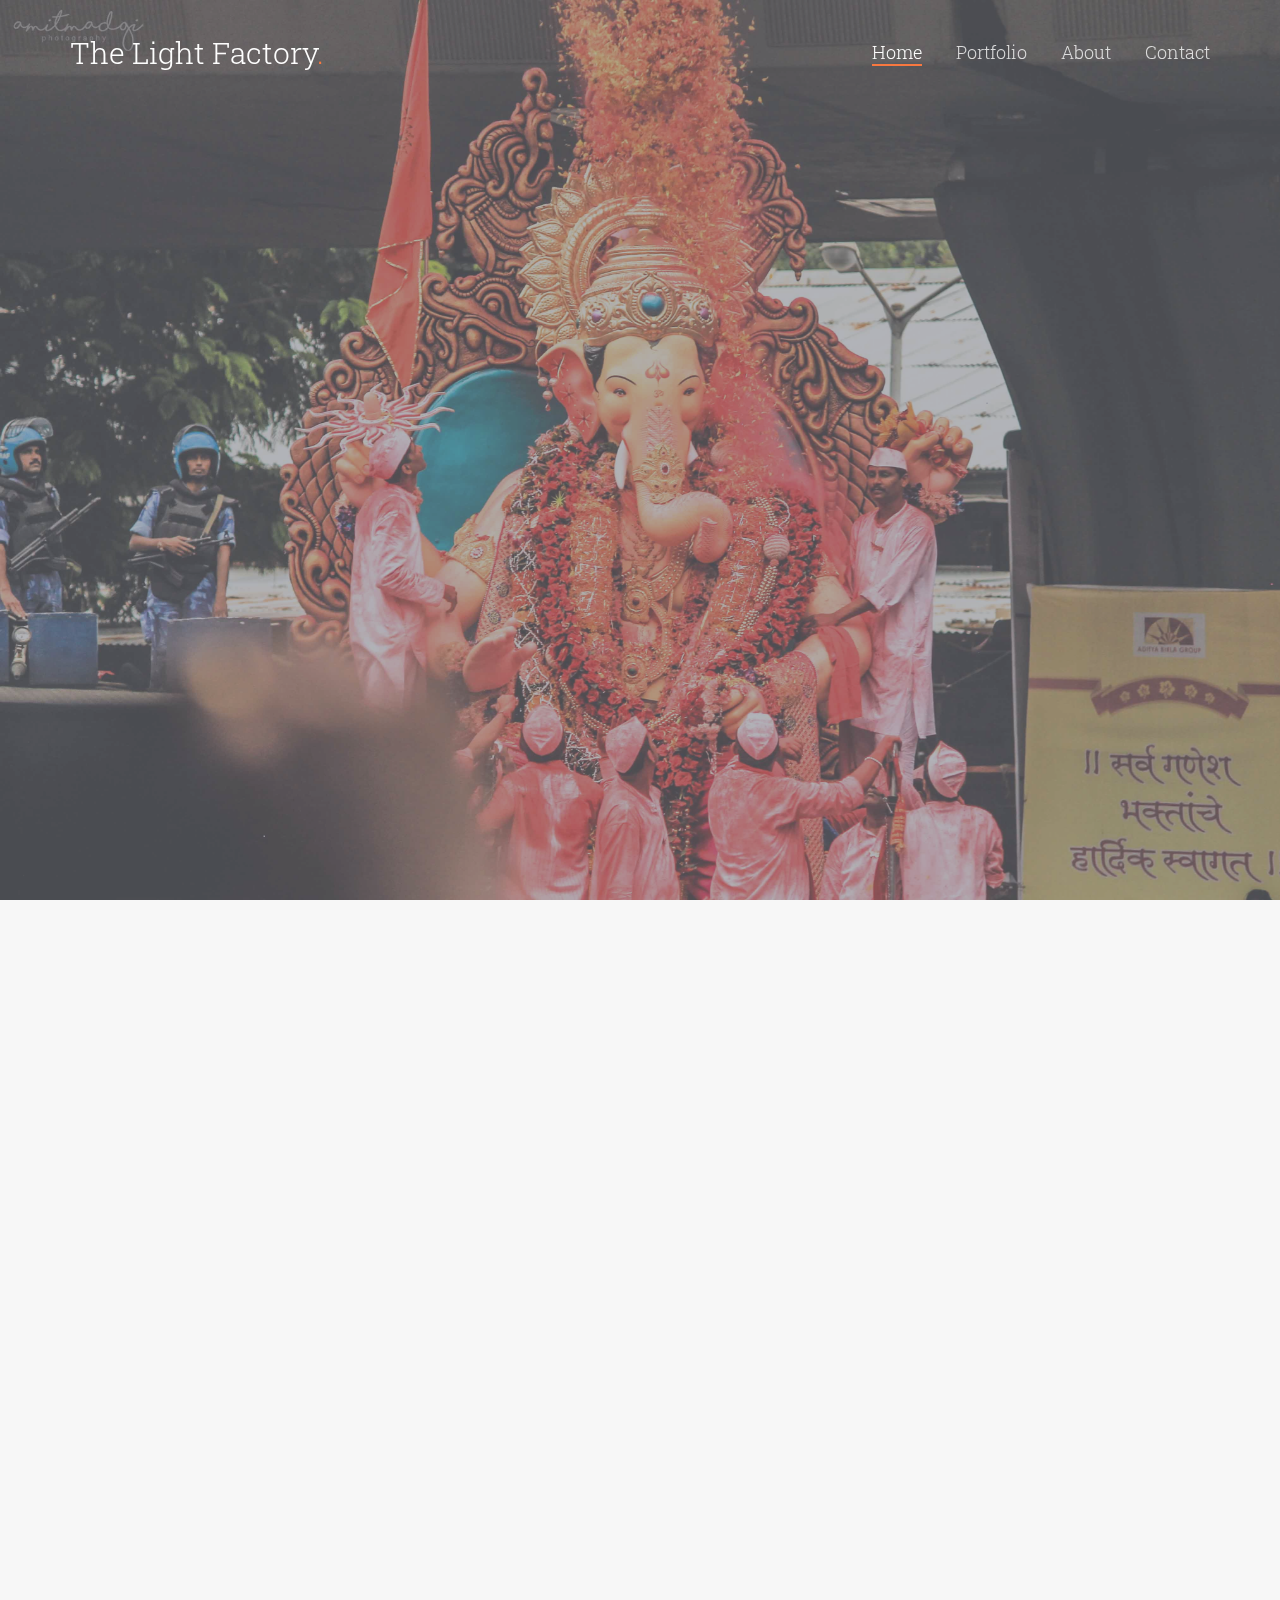
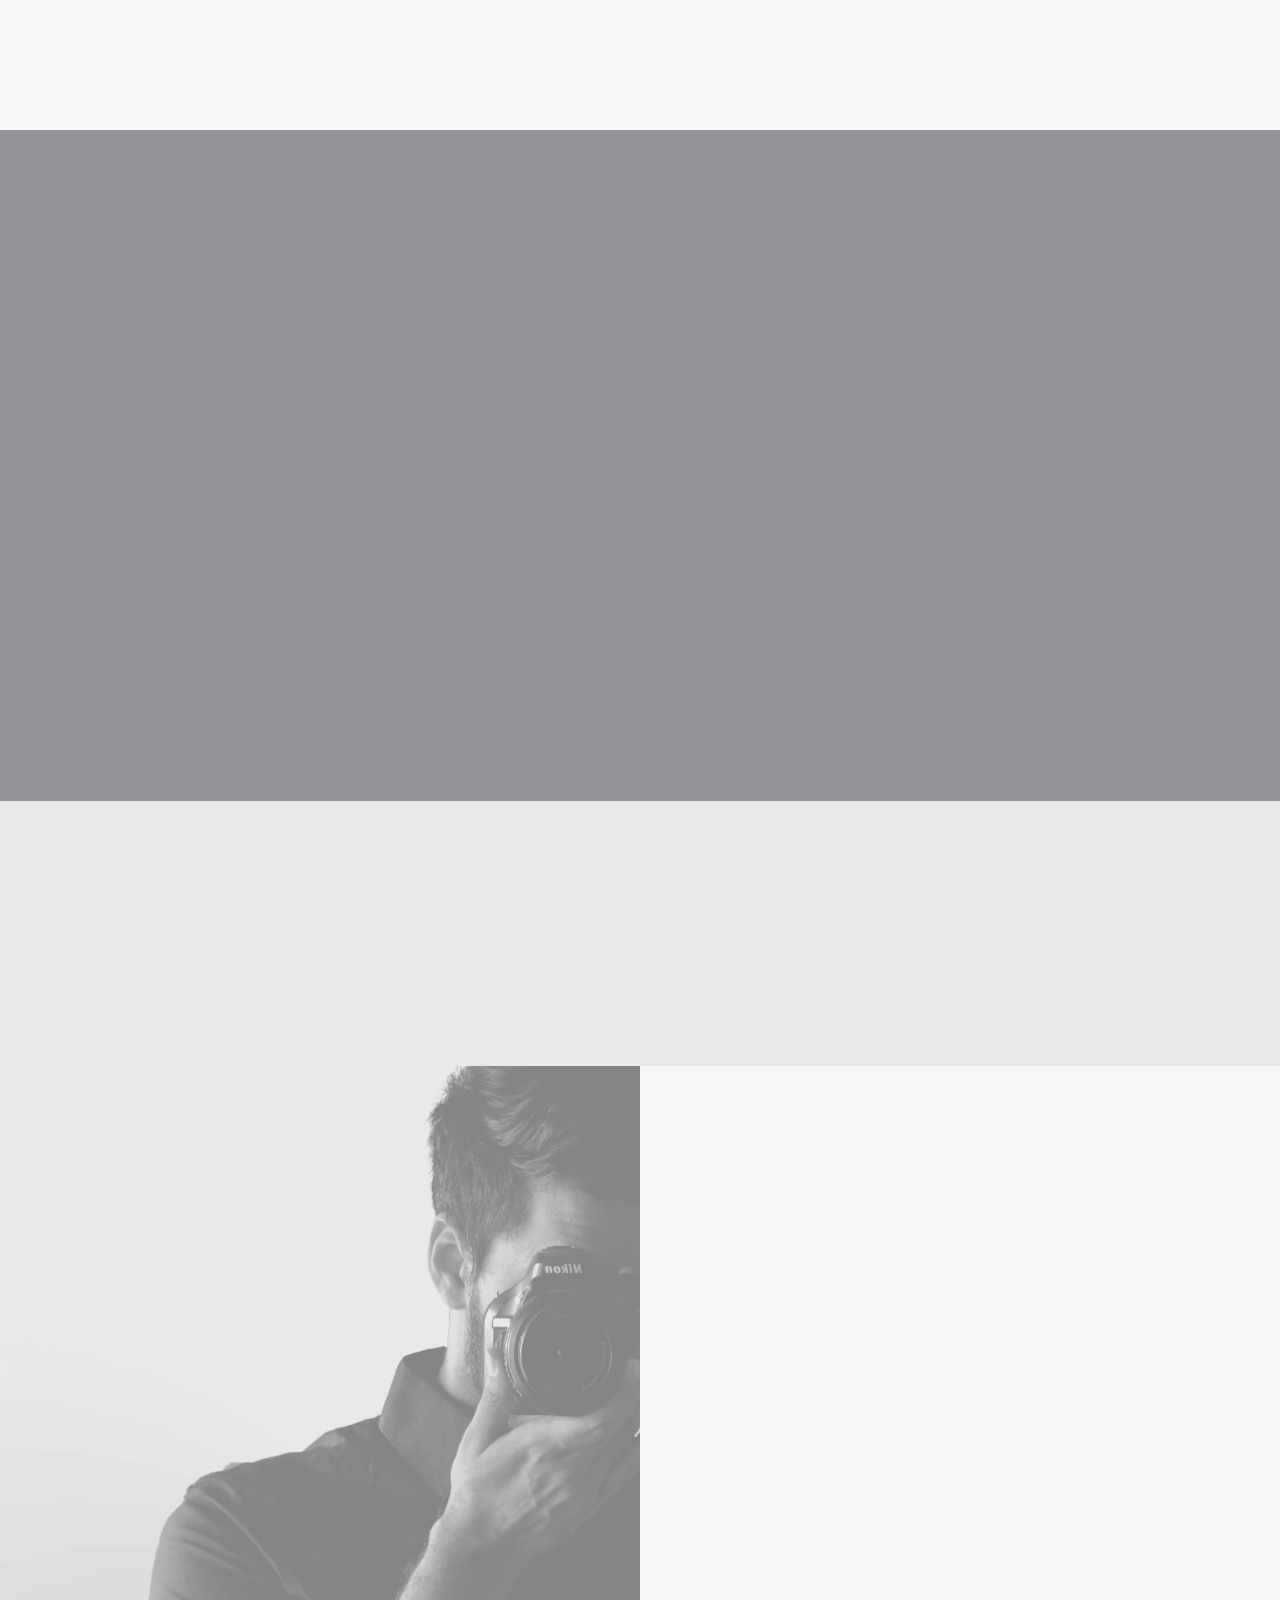
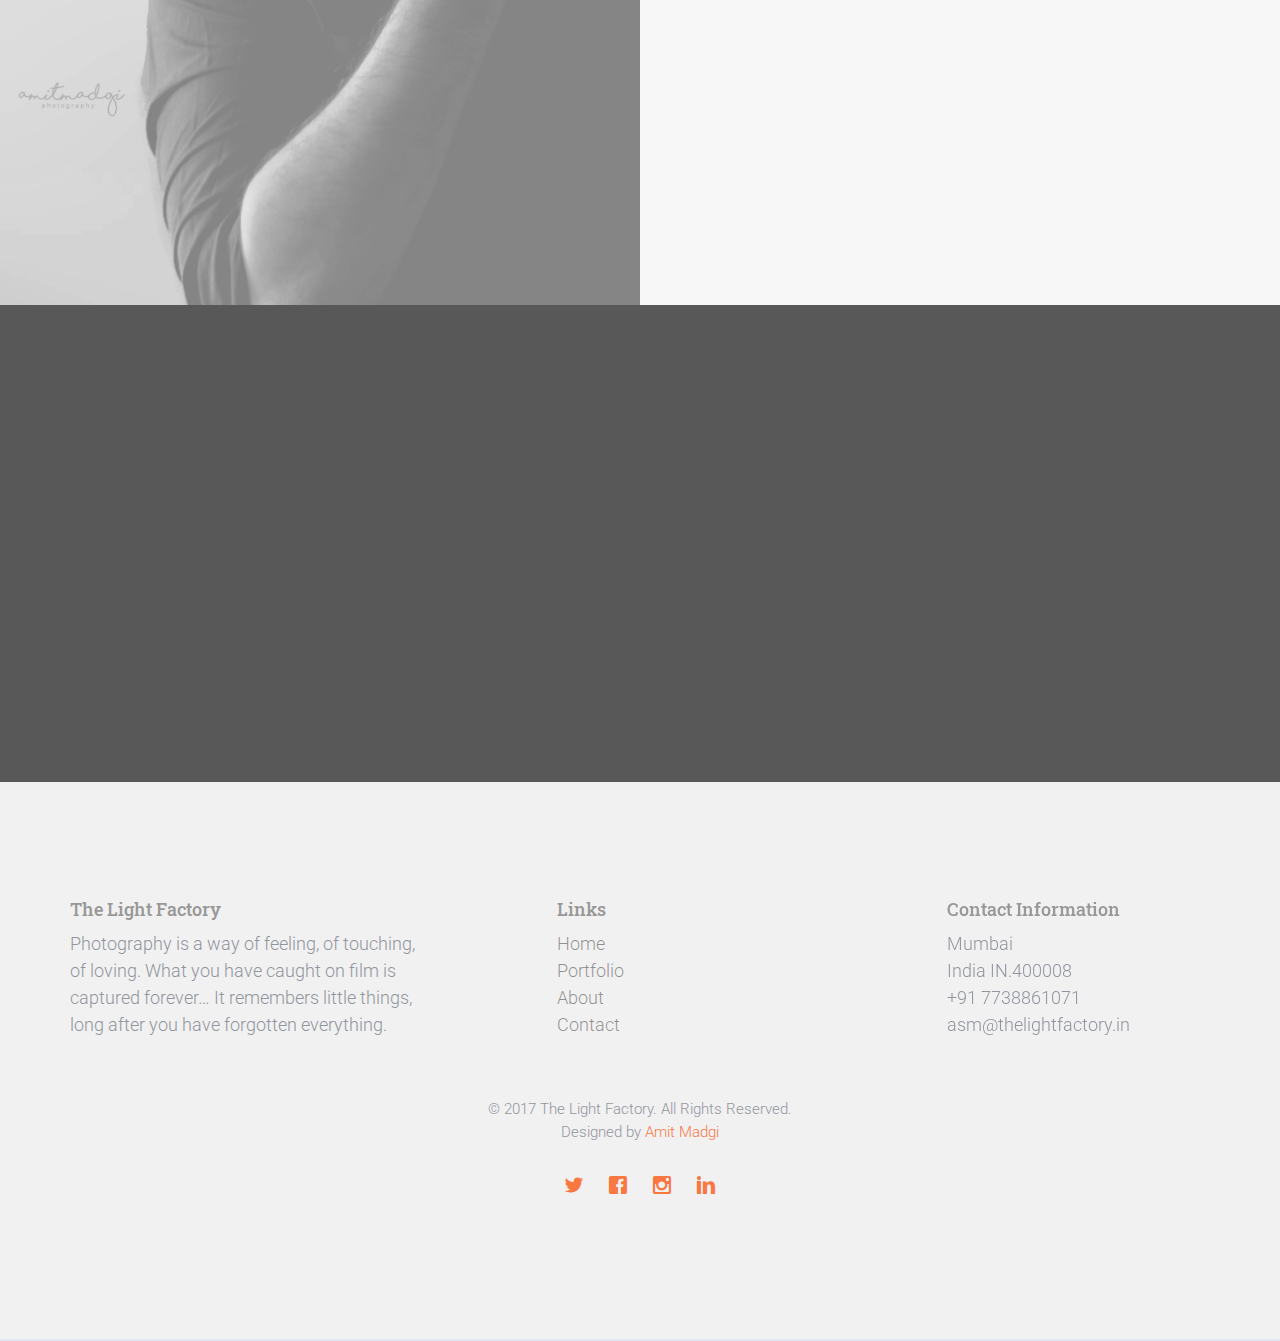
==== src/main/webapp/index.html @ a51e600a "first commit" ====
<!DOCTYPE html>
<!--[if lt IE 7]>      <html class="no-js lt-ie9 lt-ie8 lt-ie7"> <![endif]-->
<!--[if IE 7]>         <html class="no-js lt-ie9 lt-ie8"> <![endif]-->
<!--[if IE 8]>         <html class="no-js lt-ie9"> <![endif]-->
<!--[if gt IE 8]><!--> <html class="no-js"> <!--<![endif]-->
	<head>
	<meta name="viewport" content="width=device-width, initial-scale=1">
	<meta charset="utf-8">
	<meta http-equiv="X-UA-Compatible" content="IE=edge">
	<title>The Light Factory</title>
	<meta name="viewport" content="width=device-width, initial-scale=1">
	<meta name="description" content="Free HTML5 Template by FREEHTML5.CO" />
	<meta name="keywords" content="free html5, free template, free bootstrap, html5, css3, mobile first, responsive" />
	<meta name="author" content="FREEHTML5.CO" />

	<!--Favicon links-->
	<link rel="apple-touch-icon" sizes="57x57" href="images/apple-icon-57x57.png">
	<link rel="apple-touch-icon" sizes="60x60" href="images/apple-icon-60x60.png">
	<link rel="apple-touch-icon" sizes="72x72" href="images/apple-icon-72x72.png">
	<link rel="apple-touch-icon" sizes="76x76" href="images/apple-icon-76x76.png">
	<link rel="apple-touch-icon" sizes="114x114" href="images/apple-icon-114x114.png">
	<link rel="apple-touch-icon" sizes="120x120" href="images/apple-icon-120x120.png">
	<link rel="apple-touch-icon" sizes="144x144" href="images/apple-icon-144x144.png">
	<link rel="apple-touch-icon" sizes="152x152" href="images/apple-icon-152x152.png">
	<link rel="apple-touch-icon" sizes="180x180" href="images/apple-icon-180x180.png">
	<link rel="icon" type="image/png" sizes="192x192"  href="images/android-icon-192x192.png">
	<link rel="icon" type="image/png" sizes="32x32" href="images/favicon-32x32.png">
	<link rel="icon" type="image/png" sizes="96x96" href="images/favicon-96x96.png">
	<link rel="icon" type="image/png" sizes="16x16" href="images/favicon-16x16.png">
	<link rel="manifest" href="images/manifest.json">
	<meta name="msapplication-TileColor" content="#ffffff">
	<meta name="msapplication-TileImage" content="images/ms-icon-144x144.png">
	<meta name="theme-color" content="#ffffff">

  	<!-- Facebook and Twitter integration -->
	<meta property="og:title" content=""/>
	<meta property="og:image" content=""/>
	<meta property="og:url" content=""/>
	<meta property="og:site_name" content=""/>
	<meta property="og:description" content=""/>
	<meta name="twitter:title" content="" />
	<meta name="twitter:image" content="" />
	<meta name="twitter:url" content="" />
	<meta name="twitter:card" content="" />

	<!-- Place favicon.ico and apple-touch-icon.png in the root directory -->
	<link rel="shortcut icon" href="favicon.ico">
	<!-- Google Fonts -->
	<link href='https://fonts.googleapis.com/css?family=Roboto+Slab:400,700|Roboto:400,300,700' rel='stylesheet' type='text/css'>
	<!-- Animate -->
	<link rel="stylesheet" href="css/animate.css">
	<!-- Flexslider -->
	<link rel="stylesheet" href="css/flexslider.css">
	<!-- Icomoon -->
	<link rel="stylesheet" href="css/icomoon.css">
	<!-- Bootstrap  -->
	<link rel="stylesheet" href="css/bootstrap.css">

	<link rel="stylesheet" href="css/style.css">


	<!-- Modernizr JS -->
	<script src="js/modernizr-2.6.2.min.js"></script>
	<!-- FOR IE9 below -->
	<!--[if lt IE 9]>
	<script src="js/respond.min.js"></script>
	<![endif]-->

	</head>
	<body>
	
	<div id="fh5co-header">
		<div class="container">
			<!-- Mobile Toggle Menu Button -->
			<a href="#" class="js-fh5co-nav-toggle fh5co-nav-toggle"><i></i></a>
			<div id="fh5co-logo">
				<a href="index.html">The Light Factory<span>.</span></a>
			</div>
			<nav id="fh5co-main-nav">
				<ul>
					<li><a href="#" data-nav-section="home">Home</a></li>
					<li><a href="#" data-nav-section="portfolio">Portfolio</a></li>
					<li><a href="#" data-nav-section="about">About</a></li>
					<li><a href="#" data-nav-section="inner-contact">Contact</a></li>
				</ul>
			</nav>
		</div>
	</div>
	<div id="fh5co-main">
		<div class="fh5co-overlay-mobile"></div>
		<div id="fh5co-home" class="js-fullheight" data-section="home">

			<div class="flexslider">
				
				<div class="fh5co-overlay"></div>
				<div class="fh5co-text">
					<div class="container">
						<div class="row text-center">
							<h1 class="animate-box">We love to tell your story</h1><span>.</span>
							<div class="fh5co-go animate-box">
								<a href="#" class="js-fh5co-next">
									See Portfolio
									<span><i class="icon-arrow-down2"></i></span>
								</a>
								
							</div>
						</div>
					</div>
				</div>
			  	<ul class="slides">
			   	<li style="background-image: url(images/people/pic_3.jpg);" data-stellar-background-ratio="0.5"></li>
			   	<li style="background-image: url(images/slide_1.jpg);" data-stellar-background-ratio="0.5"></li>
			   	<li style="background-image: url(images/slide_2.jpg);" data-stellar-background-ratio="0.5"></li>
			  	</ul>

			</div>
		</div>

		<div id="fh5co-portfolio" data-section="portfolio">
			<div class="container">
				<div class="row r-pb">
					<div class="col-md-8 col-md-offset-2 text-center section-heading">
						<h2 class="fh5co-section-title animate-box">Portfolio</h2>
						<p class="fh5co-lead animate-box">Beauty can be seen in all things,seeing and composing the beauty is what separates the snapshot from the photograph.</p>
					</div>
				</div>
				<div class="row">
					<div class="col-md-4 col-sm-4 col-xs-6 col-xxs-12 animate-box">
						<div class="img-grid">
							<img src="images/wildlife/pic_1.jpg" class="img-responsive">
							<a href="portfolio-wildlife.html" class="transition">
								<div>
									<span class="fh5co-meta">8 images</span>
									<h2 class="fh5co-title">Wildlife</h2>
								</div>
							</a>
						</div>
					</div>
					<div class="col-md-4 col-sm-4 col-xs-6 col-xxs-12 animate-box">
						<div class="img-grid">
							<img src="images/blackandwhite/pic_3.jpg" class="img-responsive">
							<a href="portfolio-blackandwhite.html" class="transition">
								<div>
									<span class="fh5co-meta">5 images</span>
									<h2 class="fh5co-title">Monochrome</h2>
								</div>
							</a>
						</div>
					</div>
					<div class="col-md-4 col-sm-4 col-xs-6 col-xxs-12 animate-box">
						<div class="img-grid">
							<img src="images/landscapes/pic_1.jpg" class="img-responsive">
							<a href="portfolio-landscape.html" class="transition">
								<div>
									<span class="fh5co-meta">5 images</span>
									<h2 class="fh5co-title">Landscapes</h2>
								</div>
							</a>
						</div>
					</div>

					<div class="col-md-4 col-sm-4 col-xs-6 col-xxs-12 animate-box">
						<div class="img-grid">
							<img src="images/people/slide_3.jpg" alt="Free HTML5 template by FREEHTML5.co" class="img-responsive">
							<a href="portfolio-culture.html" class="transition">
								<div>
									<span class="fh5co-meta">5 images</span>
									<h2 class="fh5co-title">Culture</h2>
								</div>
							</a>
						</div>
					</div>
					<div class="col-md-4 col-sm-4 col-xs-6 col-xxs-12 animate-box">
						<div class="img-grid">
							<img src="images/fashion-shoot1.jpg" alt="Free HTML5 template by FREEHTML5.co" class="img-responsive">
							<a href="portfolio-fashion.html" class="transition">
								<div>
									<span class="fh5co-meta">0 images</span>
									<h2 class="fh5co-title">Fashion</h2>
								</div>
							</a>
						</div>
					</div>
					<div class="col-md-4 col-sm-4 col-xs-6 col-xxs-12 animate-box">
						<div class="img-grid">
							<img src="images/turban.jpg" alt="Free HTML5 template by FREEHTML5.co" class="img-responsive">
							<a href="portfolio-portraits.html" class="transition">
								<div>
									<span class="fh5co-meta">0 images</span>
									<h2 class="fh5co-title">Portraits</h2>
								</div>
							</a>
						</div>	
					</div>

					<!-- <div class="col-md-4 col-sm-4 col-xs-6 col-xxs-12 animate-box">
						<div class="img-grid">
							<img src="images/pic_7.jpg" alt="Free HTML5 template by FREEHTML5.co" class="img-responsive">
							<a href="portfolio-single.html" class="transition">
								<div>
									<span class="fh5co-meta">15 images</span>
									<h2 class="fh5co-title">Coming Soon</h2>
								</div>
							</a>
						</div>
					</div>
					<div class="col-md-4 col-sm-4 col-xs-6 col-xxs-12 animate-box">
						<div class="img-grid">
							<img src="images/pic_8.jpg" alt="Free HTML5 template by FREEHTML5.co" class="img-responsive">
							<a href="portfolio-single.html" class="transition">
								<div>
									<span class="fh5co-meta">15 images</span>
									<h2 class="fh5co-title">Coming Soon</h2>
								</div>
							</a>
						</div>
					</div>
					<div class="col-md-4 col-sm-4 col-xs-6 col-xxs-12 animate-box">
						<div class="img-grid">
							<img src="images/pic_9.jpg" alt="Free HTML5 template by FREEHTML5.co" class="img-responsive">
							<a href="portfolio-single.html" class="transition">
								<div>
									<span class="fh5co-meta">15 images</span>
									<h2 class="fh5co-title">Coming Soon</h2>
								</div>
							</a>
						</div>
					</div>

					<div class="col-md-4 col-sm-4 col-xs-6 col-xxs-12 animate-box">
						<div class="img-grid">
							<img src="images/pic_10.jpg" alt="Free HTML5 template by FREEHTML5.co" class="img-responsive">
							<a href="portfolio-single.html" class="transition">
								<div>
									<span class="fh5co-meta">15 images</span>
									<h2 class="fh5co-title">Coming Soon</h2>
								</div>
							</a>
						</div>
					</div>
					<div class="col-md-4 col-sm-4 col-xs-6 col-xxs-12 animate-box">
						<div class="img-grid">
							<img src="images/pic_11.jpg" alt="Free HTML5 template by FREEHTML5.co" class="img-responsive">
							<a href="portfolio-single.html" class="transition">
								<div>
									<span class="fh5co-meta">15 images</span>
									<h2 class="fh5co-title">Coming Soon</h2>
								</div>
							</a>
						</div>
					</div>
					<div class="col-md-4 col-sm-4 col-xs-6 col-xxs-12 animate-box">
						<div class="img-grid">
							<img src="images/pic_12.jpg" alt="Free HTML5 template by FREEHTML5.co" class="img-responsive">
							<a href="portfolio-single.html" class="transition">
								<div>
									<span class="fh5co-meta">15 images</span>
									<h2 class="fh5co-title">Coming Soon</h2>
								</div>
							</a>
						</div>
					</div> -->

				</div>
			</div>
		</div>

		<div id="fh5co-about" class="fh5co-bg-section" data-section="about">
		<div class="container">
			<div class="row animate-box">
				<div class="col-md-8 col-md-offset-2 text-center fh5co-heading">
					<h2>A little about me</h2>
				</div>
			</div>
			<div class="row">
				<div class="col-md-8 col-md-offset-2">
					<div class="author">
						<div class="author-inner animate-box" style="background-image: url(images/person31.jpg);">
						</div>
						<div class="desc animate-box">
							<span>Photographer &amp; Developer</span>
							<h3>Amit Madgi</h3>
							<p>There is nothing as magical as seeing an amazing scene, or being presented with a once in a lifetime moment, or having an awesome idea and then being able to click that button and capture the moment forever.</p>
							<ul class="fh5co-social-icons">
								<li><a href="#"><i class="icon-twitter"></i></a></li>
								<li><a href="https://www.facebook.com/amit.madgi" target="_blank"><i class="icon-facebook" ></i></a></li>
								<li><a href="https://www.instagram.com/_amitsm/" target="_blank"><i class="icon-instagram"></i></a></li>
								<li><a href="#"><i class="icon-dribbble"></i></a></li>								
							</ul>
						</div>
					</div>
				</div>
			</div>
		</div>
	</div>
	

		<div id="fh5co-contact" data-section="contact">
			<div class="container">
				<div class="row">
					<div class="col-md-8 col-md-offset-2 text-center section-heading">
						<h2 class="fh5co-section-title animate-box">Contact</h2>
						<p class="fh5co-lead animate-box">We'd love to talk about your story.</p>
						<p class="animate-box">At The Light Factory, we believe that those who challenge the status quo today will do remarkable things tomorrow. If you are passionate about photography as we are, please contact us.</p>
						<p class="animate-box"><a href="#fh5co-consult" class="btn btn-primary btn-lg" >Get in touch</a></p>
					</div>
				</div>
			</div>
		</div>

		<div id="fh5co-testimony" style="background-image: url(images/slide_4.jpg);" data-stellar-background-ratio="0.5">
			<div class="fh5co-overlay"></div>
			<div class="container">
				<div class="row">
					<div class="flexslider animate-box">
							<ul class="slides">
								<li>
									<blockquote>
										<p>&ldquo;I think design would be better if designers were much more skeptical about its applications. If you believe in the potency of your craft, where you choose to dole it out is not something to take lightly.&rdquo; <cite>&mdash; Frank Chimero</cite></p>
									</blockquote>
								</li>
								<li>
									<blockquote>
										<p>&ldquo;Design must be functional and functionality must be translated into visual aesthetics, without any reliance on gimmicks that have to be explained.&rdquo; <cite>&mdash; Ferdinand A. Porsche</cite></p>
									</blockquote>
								</li>
								<li>
									<blockquote>
										<p>&ldquo;Creativity is just connecting things. When you ask creative people how they did something, they feel a little guilty because they didn’t really do it, they just saw something. It seemed obvious to them after a while.&rdquo; <cite>&mdash; Steve Jobs</cite></p>
									</blockquote>
								</li>
								
								
							</ul>
						</div>

				</div>
			</div>
		</div>



		<div id="fh5co-counter-section" class="fh5co-counters">
			<div class="container">
				<div class="row">
					<div class="col-md-6 col-md-offset-3 animate-box">
						<p>"It is a way of feeling, of touching, of loving. What you have caught on film is captured forever...It remembers little things, long after you have forgotten everything."</p>
					</div>
				</div>
				<div class="row animate-box">
					<div class="col-md-3 text-center">
						<span class="fh5co-counter js-counter" data-from="0" data-to="452" data-speed="5000" data-refresh-interval="50"></span>
						<span class="fh5co-counter-label">Cups of Coffee</span>
					</div>
					<div class="col-md-3 text-center">
						<span class="fh5co-counter js-counter" data-from="0" data-to="12304" data-speed="5000" data-refresh-interval="50"></span>
						<span class="fh5co-counter-label">Shots Taken</span>
					</div>
					<div class="col-md-3 text-center">
						<span class="fh5co-counter js-counter" data-from="0" data-to="6542" data-speed="5000" data-refresh-interval="50"></span>
						<span class="fh5co-counter-label">Projects</span>
					</div>
					<div class="col-md-3 text-center">
						<span class="fh5co-counter js-counter" data-from="0" data-to="8687" data-speed="5000" data-refresh-interval="50"></span>
						<span class="fh5co-counter-label">Finished Projects</span>
					</div>
				</div>
			</div>
		</div>
		

		<div id="fh5co-consult" data-section="inner-contact">
		<div class="video fh5co-video" style="background-image: url(images/cover_bg_1-Recovered.jpg);">
			<div class="overlay"></div>
		</div>
		<div class="choose animate-box">
			<h2>Contact</h2>
			<form  action="mail.php" method="post">
				<div class="row form-group">
					<div class="col-md-6">
						<input type="text" id="firstname" name="Name" class="form-control" placeholder="Your firstname" required>
					</div>
				</div>
				<div class="row form-group">
					<div class="col-md-6">
						<input type="text" id="lastname" name="lastName"  class="form-control" placeholder="Your lastname" required>
					</div>
				</div>

				<div class="row form-group">
					<div class="col-md-12">
						<input type="text" id="email" name="email" class="form-control"  pattern="[^ @]*@[^ @]*" placeholder="Your email address">
					</div>
				</div>

				<div class="row form-group">
					<div class="col-md-12">
						<input type="text" id="subject" name="subject" class="form-control" placeholder="Your subject of this message" required>
					</div>
				</div>

				<div class="row form-group">
					<div class="col-md-12">
						<textarea name="message" id="message" name="message" cols="30" rows="10" class="form-control" placeholder="Say something about us" required></textarea>
					</div>
				</div>
				<div class="form-group">
					<input type="submit" value="Send Message" class="btn btn-primary">
				</div>

			</form>	
		</div>
	</div>
     	
	<div id="gtco-subscribe">
		<div class="gtco-container">
			<div class="row animate-box">
				<div class="col-md-8 col-md-offset-2 text-center gtco-heading">
					<h2>Subscribe</h2>
					<p>Be the first to know about the latest clicks.</p>
				</div>
			</div>
			<div class="row animate-box">
				<div class="col-md-12">
					<form class="form-inline" method="post" action="subscribe.php">
						<div class="col-md-4 col-sm-4">
							<div class="form-group">
								<label for="email" class="sr-only">Email</label>
								<input type="email" class="form-control" id="email" name="email" placeholder="Your email">
							</div>
						</div>
						<div class="col-md-4 col-sm-4">
							<div class="form-group">
								<label for="name" class="sr-only">Name</label>
								<input type="text" class="form-control" id="name" name="name" placeholder="Your name">
							</div>
						</div>
						<div class="col-md-4 col-sm-4">
							<button type="submit" class="btn btn-default btn-block">Subscribe</button>
						</div>
					</form>
				</div>
			</div>
		</div>
	</div>

		<footer id="fh5co-footer" role="contentinfo">
		<div class="container">
			<div class="row row-pb-md">
				<div class="col-md-4 fh5co-widget">
					<h4>The Light Factory</h4>
					<p>Photography is a way of feeling, of touching, of loving. What you have caught on film is captured forever… It remembers little things, long after you have forgotten everything.</p>
				</div>
				<div class="col-md-4 col-md-push-1">
					<h4>Links</h4>
					<ul class="fh5co-footer-links">
						<li><a href=""index.html" class="transition" data-nav-section="home"">Home</a></li>
						<li><a href="index.html" class="transition" data-nav-section="portfolio">Portfolio</a></li>
						<li><a href="index.html" class="transition" data-nav-section="about">About</a></li>
						<li><a href="index.html" class="transition" data-nav-section="contact">Contact</a></li>
					</ul>
				</div>

				<div class="col-md-4 col-md-push-1">
					<h4>Contact Information</h4>
					<ul class="fh5co-footer-links">
						<li>Mumbai <br> India IN.400008</li>
						<li>+91 7738861071</a></li>
						<li>asm@thelightfactory.in</a></li>
					</ul>
				</div>

			</div>

			<div class="row copyright">
				<div class="col-md-12 text-center">
					<p>
						<small class="block">&copy; 2017 The Light Factory. All Rights Reserved.</small> 
						<small class="block">Designed by <a href="https://www.facebook.com/amit.madgi" target="_blank">Amit Madgi</a></small>
					</p>
					<p>
						<ul class="fh5co-social-icons">
							<li><a href="#"><i class="icon-twitter"></i></a></li>
							<li><a href="https://www.facebook.com/TheLightFactoryIndia/" target="_blank"><i class="icon-facebook"></i></a></li>
							<li><a href="https://www.instagram.com/thelightfactory.in/" target="_blank"><i class="icon-instagram"></i></a></li>
							<li><a href="#"><i class="icon-linkedin"></i></a></li>
							
						</ul>
					</p>
				</div>
			</div>

		</div>
	</footer>
	</div>
	</div>

	</div> <!-- END fh5co-page -->

	<!-- jQuery -->
	<script src="js/jquery.min.js"></script>
	<!-- jQuery Easing -->
	<script src="js/jquery.easing.1.3.js"></script>
	<!-- Bootstrap -->
	<script src="js/bootstrap.min.js"></script>
	<!-- Waypoints -->
	<script src="js/jquery.waypoints.min.js"></script>
	<!-- Stellar Parallax -->
	<script src="js/jquery.stellar.min.js"></script>
	<!-- Flexslider -->
	<script src="js/jquery.flexslider-min.js"></script>
	<!-- Counters -->
	<script src="js/jquery.countTo.js"></script>
	<!-- Main JS -->
	<script src="js/main.js"></script>
	<!-- Rightclick -->
	<script src="js/rightclick.js"></script>

	</body>
</html>
---- src/main/webapp/css/icomoon.css ----
@font-face {
    font-family: 'icomoon';
    src:    url('../fonts/icomoon/icomoon.eot?85cwyn');
    src:    url('../fonts/icomoon/icomoon.eot?85cwyn#iefix') format('embedded-opentype'),
        url('../fonts/icomoon/icomoon.ttf?85cwyn') format('truetype'),
        url('../fonts/icomoon/icomoon.woff?85cwyn') format('woff'),
        url('../fonts/icomoon/icomoon.svg?85cwyn#icomoon') format('svg');
    font-weight: normal;
    font-style: normal;
}

[class^="icon-"], [class*=" icon-"] {
    /* use !important to prevent issues with browser extensions that change fonts */
    font-family: 'icomoon' !important;
    speak: none;
    font-style: normal;
    font-weight: normal;
    font-variant: normal;
    text-transform: none;
    line-height: 1;

    /* Better Font Rendering =========== */
    -webkit-font-smoothing: antialiased;
    -moz-osx-font-smoothing: grayscale;
}

.icon-add-to-list:before {
    content: "\e900";
}
.icon-classic-computer:before {
    content: "\e901";
}
.icon-controller-fast-backward:before {
    content: "\e902";
}
.icon-creative-commons-attribution:before {
    content: "\e903";
}
.icon-creative-commons-noderivs:before {
    content: "\e904";
}
.icon-creative-commons-noncommercial-eu:before {
    content: "\e905";
}
.icon-creative-commons-noncommercial-us:before {
    content: "\e906";
}
.icon-creative-commons-public-domain:before {
    content: "\e907";
}
.icon-creative-commons-remix:before {
    content: "\e908";
}
.icon-creative-commons-share:before {
    content: "\e909";
}
.icon-creative-commons-sharealike:before {
    content: "\e90a";
}
.icon-creative-commons:before {
    content: "\e90b";
}
.icon-document-landscape:before {
    content: "\e90c";
}
.icon-remove-user:before {
    content: "\e90d";
}
.icon-warning:before {
    content: "\e90e";
}
.icon-arrow-bold-down:before {
    content: "\e90f";
}
.icon-arrow-bold-left:before {
    content: "\e910";
}
.icon-arrow-bold-right:before {
    content: "\e911";
}
.icon-arrow-bold-up:before {
    content: "\e912";
}
.icon-arrow-down:before {
    content: "\e913";
}
.icon-arrow-left:before {
    content: "\e914";
}
.icon-arrow-long-down:before {
    content: "\e915";
}
.icon-arrow-long-left:before {
    content: "\e916";
}
.icon-arrow-long-right:before {
    content: "\e917";
}
.icon-arrow-long-up:before {
    content: "\e918";
}
.icon-arrow-right:before {
    content: "\e919";
}
.icon-arrow-up:before {
    content: "\e91a";
}
.icon-arrow-with-circle-down:before {
    content: "\e91b";
}
.icon-arrow-with-circle-left:before {
    content: "\e91c";
}
.icon-arrow-with-circle-right:before {
    content: "\e91d";
}
.icon-arrow-with-circle-up:before {
    content: "\e91e";
}
.icon-bookmark:before {
    content: "\e91f";
}
.icon-bookmarks:before {
    content: "\e920";
}
.icon-chevron-down:before {
    content: "\e921";
}
.icon-chevron-left:before {
    content: "\e922";
}
.icon-chevron-right:before {
    content: "\e923";
}
.icon-chevron-small-down:before {
    content: "\e924";
}
.icon-chevron-small-left:before {
    content: "\e925";
}
.icon-chevron-small-right:before {
    content: "\e926";
}
.icon-chevron-small-up:before {
    content: "\e927";
}
.icon-chevron-thin-down:before {
    content: "\e928";
}
.icon-chevron-thin-left:before {
    content: "\e929";
}
.icon-chevron-thin-right:before {
    content: "\e92a";
}
.icon-chevron-thin-up:before {
    content: "\e92b";
}
.icon-chevron-up:before {
    content: "\e92c";
}
.icon-chevron-with-circle-down:before {
    content: "\e92d";
}
.icon-chevron-with-circle-left:before {
    content: "\e92e";
}
.icon-chevron-with-circle-right:before {
    content: "\e92f";
}
.icon-chevron-with-circle-up:before {
    content: "\e930";
}
.icon-cloud:before {
    content: "\e931";
}
.icon-controller-fast-forward:before {
    content: "\e932";
}
.icon-controller-jump-to-start:before {
    content: "\e933";
}
.icon-controller-next:before {
    content: "\e934";
}
.icon-controller-paus:before {
    content: "\e935";
}
.icon-controller-play:before {
    content: "\e936";
}
.icon-controller-record:before {
    content: "\e937";
}
.icon-controller-stop:before {
    content: "\e938";
}
.icon-controller-volume:before {
    content: "\e939";
}
.icon-dot-single:before {
    content: "\e93a";
}
.icon-dots-three-horizontal:before {
    content: "\e93b";
}
.icon-dots-three-vertical:before {
    content: "\e93c";
}
.icon-dots-two-horizontal:before {
    content: "\e93d";
}
.icon-dots-two-vertical:before {
    content: "\e93e";
}
.icon-download:before {
    content: "\e93f";
}
.icon-emoji-flirt:before {
    content: "\e940";
}
.icon-flow-branch:before {
    content: "\e941";
}
.icon-flow-cascade:before {
    content: "\e942";
}
.icon-flow-line:before {
    content: "\e943";
}
.icon-flow-parallel:before {
    content: "\e944";
}
.icon-flow-tree:before {
    content: "\e945";
}
.icon-install:before {
    content: "\e946";
}
.icon-layers:before {
    content: "\e947";
}
.icon-open-book:before {
    content: "\e948";
}
.icon-resize-100:before {
    content: "\e949";
}
.icon-resize-full-screen:before {
    content: "\e94a";
}
.icon-save:before {
    content: "\e94b";
}
.icon-select-arrows:before {
    content: "\e94c";
}
.icon-sound-mute:before {
    content: "\e94d";
}
.icon-sound:before {
    content: "\e94e";
}
.icon-trash:before {
    content: "\e94f";
}
.icon-triangle-down:before {
    content: "\e950";
}
.icon-triangle-left:before {
    content: "\e951";
}
.icon-triangle-right:before {
    content: "\e952";
}
.icon-triangle-up:before {
    content: "\e953";
}
.icon-uninstall:before {
    content: "\e954";
}
.icon-upload-to-cloud:before {
    content: "\e955";
}
.icon-upload:before {
    content: "\e956";
}
.icon-add-user:before {
    content: "\e957";
}
.icon-address:before {
    content: "\e958";
}
.icon-adjust:before {
    content: "\e959";
}
.icon-air:before {
    content: "\e95a";
}
.icon-aircraft-landing:before {
    content: "\e95b";
}
.icon-aircraft-take-off:before {
    content: "\e95c";
}
.icon-aircraft:before {
    content: "\e95d";
}
.icon-align-bottom:before {
    content: "\e95e";
}
.icon-align-horizontal-middle:before {
    content: "\e95f";
}
.icon-align-left:before {
    content: "\e960";
}
.icon-align-right:before {
    content: "\e961";
}
.icon-align-top:before {
    content: "\e962";
}
.icon-align-vertical-middle:before {
    content: "\e963";
}
.icon-archive:before {
    content: "\e964";
}
.icon-area-graph:before {
    content: "\e965";
}
.icon-attachment:before {
    content: "\e966";
}
.icon-awareness-ribbon:before {
    content: "\e967";
}
.icon-back-in-time:before {
    content: "\e968";
}
.icon-back:before {
    content: "\e969";
}
.icon-bar-graph:before {
    content: "\e96a";
}
.icon-battery:before {
    content: "\e96b";
}
.icon-beamed-note:before {
    content: "\e96c";
}
.icon-bell:before {
    content: "\e96d";
}
.icon-blackboard:before {
    content: "\e96e";
}
.icon-block:before {
    content: "\e96f";
}
.icon-book:before {
    content: "\e970";
}
.icon-bowl:before {
    content: "\e971";
}
.icon-box:before {
    content: "\e972";
}
.icon-briefcase:before {
    content: "\e973";
}
.icon-browser:before {
    content: "\e974";
}
.icon-brush:before {
    content: "\e975";
}
.icon-bucket:before {
    content: "\e976";
}
.icon-cake:before {
    content: "\e977";
}
.icon-calculator:before {
    content: "\e978";
}
.icon-calendar:before {
    content: "\e979";
}
.icon-camera:before {
    content: "\e97a";
}
.icon-ccw:before {
    content: "\e97b";
}
.icon-chat:before {
    content: "\e97c";
}
.icon-check:before {
    content: "\e97d";
}
.icon-circle-with-cross:before {
    content: "\e97e";
}
.icon-circle-with-minus:before {
    content: "\e97f";
}
.icon-circle-with-plus:before {
    content: "\e980";
}
.icon-circle:before {
    content: "\e981";
}
.icon-circular-graph:before {
    content: "\e982";
}
.icon-clapperboard:before {
    content: "\e983";
}
.icon-clipboard:before {
    content: "\e984";
}
.icon-clock:before {
    content: "\e985";
}
.icon-code:before {
    content: "\e986";
}
.icon-cog:before {
    content: "\e987";
}
.icon-colours:before {
    content: "\e988";
}
.icon-compass:before {
    content: "\e989";
}
.icon-copy:before {
    content: "\e98a";
}
.icon-credit-card:before {
    content: "\e98b";
}
.icon-credit:before {
    content: "\e98c";
}
.icon-cross:before {
    content: "\e98d";
}
.icon-cup:before {
    content: "\e98e";
}
.icon-cw:before {
    content: "\e98f";
}
.icon-cycle:before {
    content: "\e990";
}
.icon-database:before {
    content: "\e991";
}
.icon-dial-pad:before {
    content: "\e992";
}
.icon-direction:before {
    content: "\e993";
}
.icon-document:before {
    content: "\e994";
}
.icon-documents:before {
    content: "\e995";
}
.icon-drink:before {
    content: "\e996";
}
.icon-drive:before {
    content: "\e997";
}
.icon-drop:before {
    content: "\e998";
}
.icon-edit:before {
    content: "\e999";
}
.icon-email:before {
    content: "\e99a";
}
.icon-emoji-happy:before {
    content: "\e99b";
}
.icon-emoji-neutral:before {
    content: "\e99c";
}
.icon-emoji-sad:before {
    content: "\e99d";
}
.icon-erase:before {
    content: "\e99e";
}
.icon-eraser:before {
    content: "\e99f";
}
.icon-export:before {
    content: "\e9a0";
}
.icon-eye:before {
    content: "\e9a1";
}
.icon-feather:before {
    content: "\e9a2";
}
.icon-flag:before {
    content: "\e9a3";
}
.icon-flash:before {
    content: "\e9a4";
}
.icon-flashlight:before {
    content: "\e9a5";
}
.icon-flat-brush:before {
    content: "\e9a6";
}
.icon-folder-images:before {
    content: "\e9a7";
}
.icon-folder-music:before {
    content: "\e9a8";
}
.icon-folder-video:before {
    content: "\e9a9";
}
.icon-folder:before {
    content: "\e9aa";
}
.icon-forward:before {
    content: "\e9ab";
}
.icon-funnel:before {
    content: "\e9ac";
}
.icon-game-controller:before {
    content: "\e9ad";
}
.icon-gauge:before {
    content: "\e9ae";
}
.icon-globe:before {
    content: "\e9af";
}
.icon-graduation-cap:before {
    content: "\e9b0";
}
.icon-grid:before {
    content: "\e9b1";
}
.icon-hair-cross:before {
    content: "\e9b2";
}
.icon-hand:before {
    content: "\e9b3";
}
.icon-heart-outlined:before {
    content: "\e9b4";
}
.icon-heart:before {
    content: "\e9b5";
}
.icon-help-with-circle:before {
    content: "\e9b6";
}
.icon-help:before {
    content: "\e9b7";
}
.icon-home:before {
    content: "\e9b8";
}
.icon-hour-glass:before {
    content: "\e9b9";
}
.icon-image-inverted:before {
    content: "\e9ba";
}
.icon-image:before {
    content: "\e9bb";
}
.icon-images:before {
    content: "\e9bc";
}
.icon-inbox:before {
    content: "\e9bd";
}
.icon-infinity:before {
    content: "\e9be";
}
.icon-info-with-circle:before {
    content: "\e9bf";
}
.icon-info:before {
    content: "\e9c0";
}
.icon-key:before {
    content: "\e9c1";
}
.icon-keyboard:before {
    content: "\e9c2";
}
.icon-lab-flask:before {
    content: "\e9c3";
}
.icon-landline:before {
    content: "\e9c4";
}
.icon-language:before {
    content: "\e9c5";
}
.icon-laptop:before {
    content: "\e9c6";
}
.icon-leaf:before {
    content: "\e9c7";
}
.icon-level-down:before {
    content: "\e9c8";
}
.icon-level-up:before {
    content: "\e9c9";
}
.icon-lifebuoy:before {
    content: "\e9ca";
}
.icon-light-bulb:before {
    content: "\e9cb";
}
.icon-light-down:before {
    content: "\e9cc";
}
.icon-light-up:before {
    content: "\e9cd";
}
.icon-line-graph:before {
    content: "\e9ce";
}
.icon-link:before {
    content: "\e9cf";
}
.icon-list:before {
    content: "\e9d0";
}
.icon-location-pin:before {
    content: "\e9d1";
}
.icon-location:before {
    content: "\e9d2";
}
.icon-lock-open:before {
    content: "\e9d3";
}
.icon-lock:before {
    content: "\e9d4";
}
.icon-log-out:before {
    content: "\e9d5";
}
.icon-login:before {
    content: "\e9d6";
}
.icon-loop:before {
    content: "\e9d7";
}
.icon-magnet:before {
    content: "\e9d8";
}
.icon-magnifying-glass:before {
    content: "\e9d9";
}
.icon-mail:before {
    content: "\e9da";
}
.icon-man:before {
    content: "\e9db";
}
.icon-map:before {
    content: "\e9dc";
}
.icon-mask:before {
    content: "\e9dd";
}
.icon-medal:before {
    content: "\e9de";
}
.icon-megaphone:before {
    content: "\e9df";
}
.icon-menu:before {
    content: "\e9e0";
}
.icon-message:before {
    content: "\e9e1";
}
.icon-mic:before {
    content: "\e9e2";
}
.icon-minus:before {
    content: "\e9e3";
}
.icon-mobile:before {
    content: "\e9e4";
}
.icon-modern-mic:before {
    content: "\e9e5";
}
.icon-moon:before {
    content: "\e9e6";
}
.icon-mouse:before {
    content: "\e9e7";
}
.icon-music:before {
    content: "\e9e8";
}
.icon-network:before {
    content: "\e9e9";
}
.icon-new-message:before {
    content: "\e9ea";
}
.icon-new:before {
    content: "\e9eb";
}
.icon-news:before {
    content: "\e9ec";
}
.icon-note:before {
    content: "\e9ed";
}
.icon-notification:before {
    content: "\e9ee";
}
.icon-old-mobile:before {
    content: "\e9ef";
}
.icon-old-phone:before {
    content: "\e9f0";
}
.icon-palette:before {
    content: "\e9f1";
}
.icon-paper-plane:before {
    content: "\e9f2";
}
.icon-pencil:before {
    content: "\e9f3";
}
.icon-phone:before {
    content: "\e9f4";
}
.icon-pie-chart:before {
    content: "\e9f5";
}
.icon-pin:before {
    content: "\e9f6";
}
.icon-plus:before {
    content: "\e9f7";
}
.icon-popup:before {
    content: "\e9f8";
}
.icon-power-plug:before {
    content: "\e9f9";
}
.icon-price-ribbon:before {
    content: "\e9fa";
}
.icon-price-tag:before {
    content: "\e9fb";
}
.icon-print:before {
    content: "\e9fc";
}
.icon-progress-empty:before {
    content: "\e9fd";
}
.icon-progress-full:before {
    content: "\e9fe";
}
.icon-progress-one:before {
    content: "\e9ff";
}
.icon-progress-two:before {
    content: "\ea00";
}
.icon-publish:before {
    content: "\ea01";
}
.icon-quote:before {
    content: "\ea02";
}
.icon-radio:before {
    content: "\ea03";
}
.icon-reply-all:before {
    content: "\ea04";
}
.icon-reply:before {
    content: "\ea05";
}
.icon-retweet:before {
    content: "\ea06";
}
.icon-rocket:before {
    content: "\ea07";
}
.icon-round-brush:before {
    content: "\ea08";
}
.icon-rss:before {
    content: "\ea09";
}
.icon-ruler:before {
    content: "\ea0a";
}
.icon-scissors:before {
    content: "\ea0b";
}
.icon-share-alternitive:before {
    content: "\ea0c";
}
.icon-share:before {
    content: "\ea0d";
}
.icon-shareable:before {
    content: "\ea0e";
}
.icon-shield:before {
    content: "\ea0f";
}
.icon-shop:before {
    content: "\ea10";
}
.icon-shopping-bag:before {
    content: "\ea11";
}
.icon-shopping-basket:before {
    content: "\ea12";
}
.icon-shopping-cart:before {
    content: "\ea13";
}
.icon-shuffle:before {
    content: "\ea14";
}
.icon-signal:before {
    content: "\ea15";
}
.icon-sound-mix:before {
    content: "\ea16";
}
.icon-sports-club:before {
    content: "\ea17";
}
.icon-spreadsheet:before {
    content: "\ea18";
}
.icon-squared-cross:before {
    content: "\ea19";
}
.icon-squared-minus:before {
    content: "\ea1a";
}
.icon-squared-plus:before {
    content: "\ea1b";
}
.icon-star-outlined:before {
    content: "\ea1c";
}
.icon-star:before {
    content: "\ea1d";
}
.icon-stopwatch:before {
    content: "\ea1e";
}
.icon-suitcase:before {
    content: "\ea1f";
}
.icon-swap:before {
    content: "\ea20";
}
.icon-sweden:before {
    content: "\ea21";
}
.icon-switch:before {
    content: "\ea22";
}
.icon-tablet:before {
    content: "\ea23";
}
.icon-tag:before {
    content: "\ea24";
}
.icon-text-document-inverted:before {
    content: "\ea25";
}
.icon-text-document:before {
    content: "\ea26";
}
.icon-text:before {
    content: "\ea27";
}
.icon-thermometer:before {
    content: "\ea28";
}
.icon-thumbs-down:before {
    content: "\ea29";
}
.icon-thumbs-up:before {
    content: "\ea2a";
}
.icon-thunder-cloud:before {
    content: "\ea2b";
}
.icon-ticket:before {
    content: "\ea2c";
}
.icon-time-slot:before {
    content: "\ea2d";
}
.icon-tools:before {
    content: "\ea2e";
}
.icon-traffic-cone:before {
    content: "\ea2f";
}
.icon-tree:before {
    content: "\ea30";
}
.icon-trophy:before {
    content: "\ea31";
}
.icon-tv:before {
    content: "\ea32";
}
.icon-typing:before {
    content: "\ea33";
}
.icon-unread:before {
    content: "\ea34";
}
.icon-untag:before {
    content: "\ea35";
}
.icon-user:before {
    content: "\ea36";
}
.icon-users:before {
    content: "\ea37";
}
.icon-v-card:before {
    content: "\ea38";
}
.icon-video:before {
    content: "\ea39";
}
.icon-vinyl:before {
    content: "\ea3a";
}
.icon-voicemail:before {
    content: "\ea3b";
}
.icon-wallet:before {
    content: "\ea3c";
}
.icon-water:before {
    content: "\ea3d";
}
.icon-px-with-circle:before {
    content: "\ea3e";
}
.icon-px:before {
    content: "\ea3f";
}
.icon-basecamp:before {
    content: "\ea40";
}
.icon-behance:before {
    content: "\ea41";
}
.icon-creative-cloud:before {
    content: "\ea42";
}
.icon-dropbox:before {
    content: "\ea43";
}
.icon-evernote:before {
    content: "\ea44";
}
.icon-flattr:before {
    content: "\ea45";
}
.icon-foursquare:before {
    content: "\ea46";
}
.icon-google-drive:before {
    content: "\ea47";
}
.icon-google-hangouts:before {
    content: "\ea48";
}
.icon-grooveshark:before {
    content: "\ea49";
}
.icon-icloud:before {
    content: "\ea4a";
}
.icon-mixi:before {
    content: "\ea4b";
}
.icon-onedrive:before {
    content: "\ea4c";
}
.icon-paypal:before {
    content: "\ea4d";
}
.icon-picasa:before {
    content: "\ea4e";
}
.icon-qq:before {
    content: "\ea4f";
}
.icon-rdio-with-circle:before {
    content: "\ea50";
}
.icon-renren:before {
    content: "\ea51";
}
.icon-scribd:before {
    content: "\ea52";
}
.icon-sina-weibo:before {
    content: "\ea53";
}
.icon-skype-with-circle:before {
    content: "\ea54";
}
.icon-skype:before {
    content: "\ea55";
}
.icon-slideshare:before {
    content: "\ea56";
}
.icon-smashing:before {
    content: "\ea57";
}
.icon-soundcloud:before {
    content: "\ea58";
}
.icon-spotify-with-circle:before {
    content: "\ea59";
}
.icon-spotify:before {
    content: "\ea5a";
}
.icon-swarm:before {
    content: "\ea5b";
}
.icon-vine-with-circle:before {
    content: "\ea5c";
}
.icon-vine:before {
    content: "\ea5d";
}
.icon-vk-alternitive:before {
    content: "\ea5e";
}
.icon-vk-with-circle:before {
    content: "\ea5f";
}
.icon-vk:before {
    content: "\ea60";
}
.icon-xing-with-circle:before {
    content: "\ea61";
}
.icon-xing:before {
    content: "\ea62";
}
.icon-yelp:before {
    content: "\ea63";
}
.icon-dribbble-with-circle:before {
    content: "\ea64";
}
.icon-dribbble:before {
    content: "\ea65";
}
.icon-facebook-with-circle:before {
    content: "\ea66";
}
.icon-facebook:before {
    content: "\ea67";
}
.icon-flickr-with-circle:before {
    content: "\ea68";
}
.icon-flickr:before {
    content: "\ea69";
}
.icon-github-with-circle:before {
    content: "\ea6a";
}
.icon-github:before {
    content: "\ea6b";
}
.icon-google-with-circle:before {
    content: "\ea6c";
}
.icon-google:before {
    content: "\ea6d";
}
.icon-instagram-with-circle:before {
    content: "\ea6e";
}
.icon-instagram:before {
    content: "\ea6f";
}
.icon-lastfm-with-circle:before {
    content: "\ea70";
}
.icon-lastfm:before {
    content: "\ea71";
}
.icon-linkedin-with-circle:before {
    content: "\ea72";
}
.icon-linkedin:before {
    content: "\ea73";
}
.icon-pinterest-with-circle:before {
    content: "\ea74";
}
.icon-pinterest:before {
    content: "\ea75";
}
.icon-rdio:before {
    content: "\ea76";
}
.icon-stumbleupon-with-circle:before {
    content: "\ea77";
}
.icon-stumbleupon:before {
    content: "\ea78";
}
.icon-tumblr-with-circle:before {
    content: "\ea79";
}
.icon-tumblr:before {
    content: "\ea7a";
}
.icon-twitter-with-circle:before {
    content: "\ea7b";
}
.icon-twitter:before {
    content: "\ea7c";
}
.icon-vimeo-with-circle:before {
    content: "\ea7d";
}
.icon-vimeo:before {
    content: "\ea7e";
}
.icon-youtube-with-circle:before {
    content: "\ea7f";
}
.icon-youtube:before {
    content: "\ea80";
}
.icon-eye3:before {
    content: "\e000";
}
.icon-paper-clip:before {
    content: "\e001";
}
.icon-mail2:before {
    content: "\e002";
}
.icon-toggle:before {
    content: "\e003";
}
.icon-layout:before {
    content: "\e004";
}
.icon-link2:before {
    content: "\e005";
}
.icon-bell3:before {
    content: "\e006";
}
.icon-lock2:before {
    content: "\e007";
}
.icon-unlock:before {
    content: "\e008";
}
.icon-ribbon:before {
    content: "\e009";
}
.icon-image3:before {
    content: "\e010";
}
.icon-signal2:before {
    content: "\e011";
}
.icon-target2:before {
    content: "\e012";
}
.icon-clipboard2:before {
    content: "\e013";
}
.icon-clock3:before {
    content: "\e014";
}
.icon-watch:before {
    content: "\e015";
}
.icon-air-play:before {
    content: "\e016";
}
.icon-camera3:before {
    content: "\e017";
}
.icon-video2:before {
    content: "\e018";
}
.icon-disc:before {
    content: "\e019";
}
.icon-printer2:before {
    content: "\e020";
}
.icon-monitor2:before {
    content: "\e021";
}
.icon-server:before {
    content: "\e022";
}
.icon-cog3:before {
    content: "\e023";
}
.icon-heart3:before {
    content: "\e024";
}
.icon-paragraph:before {
    content: "\e025";
}
.icon-align-justify:before {
    content: "\e026";
}
.icon-align-left2:before {
    content: "\e027";
}
.icon-align-center:before {
    content: "\e028";
}
.icon-align-right2:before {
    content: "\e029";
}
.icon-book3:before {
    content: "\e030";
}
.icon-layers2:before {
    content: "\e031";
}
.icon-stack:before {
    content: "\e032";
}
.icon-stack-2:before {
    content: "\e033";
}
.icon-paper:before {
    content: "\e034";
}
.icon-paper-stack:before {
    content: "\e035";
}
.icon-search2:before {
    content: "\e036";
}
.icon-zoom-in:before {
    content: "\e037";
}
.icon-zoom-out:before {
    content: "\e038";
}
.icon-reply3:before {
    content: "\e039";
}
.icon-circle-plus:before {
    content: "\e040";
}
.icon-circle-minus:before {
    content: "\e041";
}
.icon-circle-check:before {
    content: "\e042";
}
.icon-circle-cross:before {
    content: "\e043";
}
.icon-square-plus:before {
    content: "\e044";
}
.icon-square-minus:before {
    content: "\e045";
}
.icon-square-check:before {
    content: "\e046";
}
.icon-square-cross:before {
    content: "\e047";
}
.icon-microphone2:before {
    content: "\e048";
}
.icon-record:before {
    content: "\e049";
}
.icon-skip-back:before {
    content: "\e050";
}
.icon-rewind:before {
    content: "\e051";
}
.icon-play2:before {
    content: "\e052";
}
.icon-pause:before {
    content: "\e053";
}
.icon-stop:before {
    content: "\e054";
}
.icon-fast-forward2:before {
    content: "\e055";
}
.icon-skip-forward:before {
    content: "\e056";
}
.icon-shuffle2:before {
    content: "\e057";
}
.icon-repeat:before {
    content: "\e058";
}
.icon-folder3:before {
    content: "\e059";
}
.icon-umbrella:before {
    content: "\e060";
}
.icon-moon3:before {
    content: "\e061";
}
.icon-thermometer2:before {
    content: "\e062";
}
.icon-drop2:before {
    content: "\e063";
}
.icon-sun2:before {
    content: "\e064";
}
.icon-cloud3:before {
    content: "\e065";
}
.icon-cloud-upload:before {
    content: "\e066";
}
.icon-cloud-download:before {
    content: "\e067";
}
.icon-upload3:before {
    content: "\e068";
}
.icon-download3:before {
    content: "\e069";
}
.icon-location3:before {
    content: "\e070";
}
.icon-location-2:before {
    content: "\e071";
}
.icon-map2:before {
    content: "\e072";
}
.icon-battery2:before {
    content: "\e073";
}
.icon-head:before {
    content: "\e074";
}
.icon-briefcase2:before {
    content: "\e075";
}
.icon-speech-bubble:before {
    content: "\e076";
}
.icon-anchor:before {
    content: "\e077";
}
.icon-globe2:before {
    content: "\e078";
}
.icon-box3:before {
    content: "\e079";
}
.icon-reload:before {
    content: "\e080";
}
.icon-share2:before {
    content: "\e081";
}
.icon-marquee:before {
    content: "\e082";
}
.icon-marquee-plus:before {
    content: "\e083";
}
.icon-marquee-minus:before {
    content: "\e084";
}
.icon-tag3:before {
    content: "\e085";
}
.icon-power:before {
    content: "\e086";
}
.icon-command:before {
    content: "\e087";
}
.icon-alt:before {
    content: "\e088";
}
.icon-esc:before {
    content: "\e089";
}
.icon-bar-graph2:before {
    content: "\e090";
}
.icon-bar-graph-2:before {
    content: "\e091";
}
.icon-pie-graph:before {
    content: "\e092";
}
.icon-star2:before {
    content: "\e093";
}
.icon-arrow-left2:before {
    content: "\e094";
}
.icon-arrow-right2:before {
    content: "\e095";
}
.icon-arrow-up2:before {
    content: "\e096";
}
.icon-arrow-down2:before {
    content: "\e097";
}
.icon-volume:before {
    content: "\e098";
}
.icon-mute:before {
    content: "\e099";
}
.icon-content-right:before {
    content: "\e100";
}
.icon-content-left:before {
    content: "\e101";
}
.icon-grid2:before {
    content: "\e102";
}
.icon-grid-2:before {
    content: "\e103";
}
.icon-columns:before {
    content: "\e104";
}
.icon-loader:before {
    content: "\e105";
}
.icon-bag:before {
    content: "\e106";
}
.icon-ban:before {
    content: "\e107";
}
.icon-flag3:before {
    content: "\e108";
}
.icon-trash3:before {
    content: "\e109";
}
.icon-expand:before {
    content: "\e110";
}
.icon-contract:before {
    content: "\e111";
}
.icon-maximize:before {
    content: "\e112";
}
.icon-minimize:before {
    content: "\e113";
}
.icon-plus3:before {
    content: "\e114";
}
.icon-minus2:before {
    content: "\e115";
}
.icon-check2:before {
    content: "\e116";
}
.icon-cross3:before {
    content: "\e117";
}
.icon-move:before {
    content: "\e118";
}
.icon-delete:before {
    content: "\e119";
}
.icon-menu2:before {
    content: "\e120";
}
.icon-archive2:before {
    content: "\e121";
}
.icon-inbox2:before {
    content: "\e122";
}
.icon-outbox:before {
    content: "\e123";
}
.icon-file:before {
    content: "\e124";
}
.icon-file-add:before {
    content: "\e125";
}
.icon-file-subtract:before {
    content: "\e126";
}
.icon-help2:before {
    content: "\e127";
}
.icon-open:before {
    content: "\e128";
}
.icon-ellipsis:before {
    content: "\e129";
}
---- src/main/webapp/css/style.css ----
@font-face {
  font-family: 'icomoon';
  src: url("../fonts/icomoon/icomoon.eot?srf3rx");
  src: url("../fonts/icomoon/icomoon.eot?srf3rx#iefix") format("embedded-opentype"), url("../fonts/icomoon/icomoon.ttf?srf3rx") format("truetype"), url("../fonts/icomoon/icomoon.woff?srf3rx") format("woff"), url("../fonts/icomoon/icomoon.svg?srf3rx#icomoon") format("svg");
  font-weight: normal;
  font-style: normal;
}
html {
  background: #f7f7f7;
}

body {
  font-family: "Roboto", sans-serif;
  font-size: 18px;
  font-weight: 300;
  line-height: 1.5;
  color: #7a7e89;
  background: #f7f7f7;
}
body.fh5co-overflow {
  overflow-x: auto;
}

::-webkit-selection {
  color: #fff;
  background: #F85A16;
}

::-moz-selection {
  color: #fff;
  background: #F85A16;
}

::selection {
  color: #fff;
  background: #F85A16;
}

a {
  color: #F85A16;
  -webkit-transition: 0.5s;
  -o-transition: 0.5s;
  transition: 0.5s;
}
a:hover, a:focus, a:active {
  color: #f67d38;
  outline: none;
  text-decoration: none;
}

h1, h2, h3, h4, h5, h6 {
  font-family: "Roboto Slab", sans-serif;
  color: #828282;
}

p {
  margin-bottom: 30px;
}

#fh5co-intro-section {
  margin-bottom: 2em;
  padding-bottom: 2em;
}

.btn {
  margin-right: 4px;
  margin-bottom: 4px;
  font-family: "Roboto Slab", sans-serif;
  font-size: 12px;
  letter-spacing: 2px;
  text-transform: uppercase;
  font-weight: 700;
  -webkit-border-radius: 4px;
  -moz-border-radius: 4px;
  -ms-border-radius: 4px;
  border-radius: 4px;
  -webkit-transition: 0.5s;
  -o-transition: 0.5s;
  transition: 0.5s;
}
.btn.btn-md {
  padding: 10px 20px !important;
}
.btn.btn-lg {
  padding: 18px 36px !important;
}
.btn:hover, .btn:active, .btn:focus {
  box-shadow: none !important;
  outline: none !important;
}

.btn-primary {
  background: #F85A16;
  color: #fff;
  border: 2px solid #F85A16;
}
.btn-primary:hover, .btn-primary:focus, .btn-primary:active {
  background: #f89d69 !important;
  border-color: #f89d69 !important;
}
.btn-primary.btn-outline {
  background: transparent;
  color: #F85A16;
  border: 2px solid #F85A16;
}
.btn-primary.btn-outline:hover, .btn-primary.btn-outline:focus, .btn-primary.btn-outline:active {
  background: #F85A16;
  color: #fff;
}

.btn-success {
  background: #58ca7e;
  color: #fff;
  border: 2px solid #58ca7e;
}
.btn-success:hover, .btn-success:focus, .btn-success:active {
  background: #45c46f !important;
  border-color: #45c46f !important;
}
.btn-success.btn-outline {
  background: transparent;
  color: #58ca7e;
  border: 2px solid #58ca7e;
}
.btn-success.btn-outline:hover, .btn-success.btn-outline:focus, .btn-success.btn-outline:active {
  background: #58ca7e;
  color: #fff;
}

.btn-info {
  background: #1784fb;
  color: #fff;
  border: 2px solid #1784fb;
}
.btn-info:hover, .btn-info:focus, .btn-info:active {
  background: #0477f4 !important;
  border-color: #0477f4 !important;
}
.btn-info.btn-outline {
  background: transparent;
  color: #1784fb;
  border: 2px solid #1784fb;
}
.btn-info.btn-outline:hover, .btn-info.btn-outline:focus, .btn-info.btn-outline:active {
  background: #1784fb;
  color: #fff;
}

.btn-warning {
  background: #fed330;
  color: #fff;
  border: 2px solid #fed330;
}
.btn-warning:hover, .btn-warning:focus, .btn-warning:active {
  background: #fece17 !important;
  border-color: #fece17 !important;
}
.btn-warning.btn-outline {
  background: transparent;
  color: #fed330;
  border: 2px solid #fed330;
}
.btn-warning.btn-outline:hover, .btn-warning.btn-outline:focus, .btn-warning.btn-outline:active {
  background: #fed330;
  color: #fff;
}

.btn-danger {
  background: #fb4f59;
  color: #fff;
  border: 2px solid #fb4f59;
}
.btn-danger:hover, .btn-danger:focus, .btn-danger:active {
  background: #fa3641 !important;
  border-color: #fa3641 !important;
}
.btn-danger.btn-outline {
  background: transparent;
  color: #fb4f59;
  border: 2px solid #fb4f59;
}
.btn-danger.btn-outline:hover, .btn-danger.btn-outline:focus, .btn-danger.btn-outline:active {
  background: #fb4f59;
  color: #fff;
}

.btn-outline {
  background: none;
  border: 2px solid gray;
  font-size: 12px;
  letter-spacing: 2px;
  text-transform: uppercase;
  -webkit-transition: 0.3s;
  -o-transition: 0.3s;
  transition: 0.3s;
}
.btn-outline:hover, .btn-outline:focus, .btn-outline:active {
  box-shadow: none;
}

.form-control {
  box-shadow: none;
  background: transparent;
  border: 2px solid rgba(0, 0, 0, 0.1);
  height: 54px;
  font-size: 18px;
  font-weight: 300;
}
.form-control:active, .form-control:focus {
  outline: none;
  box-shadow: none;
  border-color: #F85A16;
}
/******about section*****/
#fh5co-author
{
  padding: 7em 0;
  clear: both;
}
@media screen and (max-width: 768px) {
 
  #fh5co-author
  {
    padding: 3em 0;
  }
}
.top-line .fh5co-heading {
  margin-bottom: 0 !important;
}
.fh5co-heading {
  margin-bottom: 5em;
}
.fh5co-heading.fh5co-heading-sm {
  margin-bottom: 2em;
}
.fh5co-heading h2 {
  font-size: 28px;
  margin-bottom: 20px;
  line-height: 1.5;
  font-weight: bold;
  text-transform: uppercase;
  letter-spacing: 1px;
  color: #000;
}
.fh5co-heading h3 {
  font-size: 18px;
}
.fh5co-heading p {
  font-size: 18px;
  line-height: 1.5;
  color: #828282;
}
.fh5co-heading span {
  display: block;
  margin-bottom: 10px;
  text-transform: uppercase;
  font-size: 12px;
  letter-spacing: 2px;
  font-family: "Montserrat", Arial, sans-serif;
}
#fh5co-started .fh5co-heading {
  margin-bottom: 20px !important;
}
#fh5co-started .fh5co-heading h2 {
  color: #fff;
  color: #685641;
  margin-bottom: 20px !important;
}
#fh5co-started .fh5co-heading p {
  color: #685641;
}
.author {
  width: 100%;
  float: left;
  margin-bottom: 5em;
}
.author .author-inner {
  background-size: cover;
  background-position: top center;
  background-repeat: no-repeat;
  position: relative;
  width: 40%;
  height: 350px;
  float: left;
}
@media screen and (max-width: 480px) {
  .author .author-inner {
    width: 100%;
    margin-bottom: 40px;
  }
}
.author .desc {
  width: 60%;
  float: left;
  padding-left: 50px;
}
@media screen and (max-width: 480px) {
  .author .desc {
    width: 100%;
    padding-left: 0;
  }
}
.author .desc span {
  font-size: 13px;
  text-transform: uppercase;
  display: block;
  margin-bottom: 20px;
  letter-spacing: 1px;
}
.author .desc .fh5co-social-icons li a {
  color: #F85A16;
  padding-left: 0;
  padding-right: 10px;
}

/****counter***/
.fh5co-explore {
  padding-bottom: 40px;
}


#fh5co-explore,
#fh5co-counters
{
  padding: 8em 0;
}

@media screen and (max-width: 768px) {

  #fh5co-explore,
  #fh5co-counters
  {
      padding: 3em 0;
  }
}

.fh5co-counters {
  padding: 3em 0;
  background-size: cover;
  background-attachment: fixed;
  background-position: center center;
}
.fh5co-counters .counter-wrap {
  border: 1px solid red !important;
}
.fh5co-counters .fh5co-counter {
  font-size: 30px;
  display: block;
  color: rgba(0, 0, 0, 0.7);
  font-family: "Roboto Mono", monospace;
  width: 100%;
  font-weight: 700;
  margin-bottom: .3em;
}
.fh5co-counters .fh5co-counter-label {
  font-size: 16px;
  margin-bottom: 2em;
  display: block;
}

#fh5co-header {
  position: absolute;
  top: 20px;
  left: 0;
  z-index: 999;
  background: transparent;
  padding: 15px 0;
  width: 100%;
}
@media screen and (max-width: 768px) {
  #fh5co-header {
    background: #fff;
    top: 0;
  }
}
#fh5co-header #fh5co-logo {
  float: left;
  line-height: 1.2;
  position: relative;
}
@media screen and (max-width: 768px) {
  #fh5co-header #fh5co-logo {
    top: -2px;
  }
}
#fh5co-header #fh5co-logo a {
  font-family: "Roboto Slab", sans-serif;
  font-size: 30px;
  color: #fff;
}
@media screen and (max-width: 768px) {
  #fh5co-header #fh5co-logo a {
    color: #000;
  }
}
#fh5co-header #fh5co-logo a span {
  color: #F85A16;
}
#fh5co-header #fh5co-main-nav {
  float: right;
}
@media screen and (max-width: 768px) {
  #fh5co-header #fh5co-main-nav {
    display: none;
  }
}
#fh5co-header #fh5co-main-nav ul {
  padding: 0;
  margin: 4px 0 0 0;
}
#fh5co-header #fh5co-main-nav ul li {
  padding: 0;
  margin: 0;
  display: inline;
}
#fh5co-header #fh5co-main-nav ul li a {
  font-family: "Roboto Slab", sans-serif;
  color: rgba(255, 255, 255, 0.8);
  text-decoration: none;
  margin-left: 30px;
  border-bottom: 2px solid transparent;
}
#fh5co-header #fh5co-main-nav ul li a:hover {
  text-decoration: none;
  color: #F85A16;
}
#fh5co-header #fh5co-main-nav ul li.active a {
  color: #fff;
  border-bottom: 2px solid #F85A16;
}
#fh5co-header.navbar-fixed-top {
  position: fixed !important;
  background: #fff;
  -webkit-box-shadow: 0 0 9px 0 rgba(0, 0, 0, 0.1);
  -moz-box-shadow: 0 0 9px 0 rgba(0, 0, 0, 0.1);
  -ms-box-shadow: 0 0 9px 0 rgba(0, 0, 0, 0.1);
  box-shadow: 0 0 9px 0 rgba(0, 0, 0, 0.1);
  top: 0;
  left: 0px;
}
#fh5co-header.navbar-fixed-top #fh5co-logo {
  float: left;
  line-height: 1.2;
}
#fh5co-header.navbar-fixed-top #fh5co-logo a {
  font-family: "Roboto Slab", sans-serif;
  font-size: 30px;
  color: #000;
}
#fh5co-header.navbar-fixed-top #fh5co-main-nav ul li a {
  font-family: "Roboto Slab", sans-serif;
  color: rgba(0, 0, 0, 0.8);
  text-decoration: none;
  margin-left: 30px;
  border-bottom: 2px solid transparent;
}
#fh5co-header.navbar-fixed-top #fh5co-main-nav ul li a:hover {
  text-decoration: none;
  color: #F85A16;
}
#fh5co-header.navbar-fixed-top #fh5co-main-nav ul li.active a {
  color: #F85A16;
  border-bottom: 2px solid transparent;
}

/***contact**/

#fh5co-consult {
  display: -webkit-box;
  display: -moz-box;
  display: -ms-flexbox;
  display: -webkit-flex;
  display: flex;
  flex-wrap: wrap;
  -webkit-flex-wrap: wrap;
  -moz-flex-wrap: wrap;
  width: 100%;
  float: left;
}
#fh5co-consult .video, #fh5co-consult .choose {
  display: inline-block;
}
@media screen and (max-width: 768px) {
  #fh5co-consult .video, #fh5co-consult .choose {
    width: 100% !important;
  }
}
#fh5co-consult .video {
  display: table;
  width: 50%;
  background-size: cover;
  background-position: center center;
  background-repeat: no-repeat;
  position: relative;
  display: -webkit-box;
  display: -moz-box;
  display: -ms-flexbox;
  display: -webkit-flex;
  display: flex;
  flex-wrap: wrap;
  -webkit-flex-wrap: wrap;
  -moz-flex-wrap: wrap;
}
@media screen and (max-width: 768px) {
  #fh5co-consult .video {
    display: none;
  }
}
#fh5co-consult .choose {
  width: 50%;
  padding: 4em;
}
@media screen and (max-width: 768px) {
  #fh5co-consult .choose {
    width: 100%;
    padding: 4em 1em;
  }
}
.fh5co-video {
  overflow: hidden;
}
@media screen and (max-width: 992px) {
  .fh5co-video {
    height: 450px;
  }
}
.fh5co-video .overlay {
  position: absolute;
  top: 0;
  left: 0;
  right: 0;
  bottom: 0;
  background: rgba(0, 0, 0, 0.1);
  -webkit-transition: 0.5s;
  -o-transition: 0.5s;
  transition: 0.5s;
}

/*****counter****/
.fh5co-counters {
  padding: 3em 0;
  background: #e6e6e6;
  background-size: cover;
  background-attachment: fixed;
  background-position: center center;
}
.fh5co-counters .heading-section h2 {
  color: #fff;
  font-weight: 400;
  font-size: 40px;
}
.fh5co-counters .fh5co-counter {
  font-size: 60px;
  display: block;
  color: #7a7e89;
  font-family: "Roboto", Arial, serif;
  width: 100%;
  font-weight: 700;
  margin-bottom: 0em;
}
.fh5co-counters .fh5co-counter-label {
  color: #7a7e89;
  text-transform: uppercase;
  font-size: 13px;
  letter-spacing: 5px;
  margin-bottom: 2em;
  display: block;
}

/*
 * Flexslider
 */
#fh5co-home {
  min-height: 700px;
  background: #fff url(../images/loader.gif) no-repeat center center;
}
#fh5co-home .flexslider {
  border: none;
  position: relative;
  z-index: 1;
  margin-bottom: 0;
}
#fh5co-home .flexslider .fh5co-text {
  position: absolute;
  z-index: 3;
  width: 100%;
  top: 50%;
  margin-top: -129px;
  text-align: center;
}
#fh5co-home .flexslider .fh5co-text h1 {
  margin: 0 0 30px 0;
  padding: 0;
  font-family: "Roboto Slab", sans-serif;
  font-size: 50px;
  font-weight: 400;
  color: #fff;
  display: -moz-inline-stack;
  display: inline-block;
  zoom: 1;
  *display: inline;
  border: 7px solid #fff;
  padding: 30px 50px;
  -webkit-transition: 0.3s;
  -o-transition: 0.3s;
  transition: 0.3s;
}
@media screen and (max-width: 992px) {
  #fh5co-home .flexslider .fh5co-text h1 {
    font-size: 30px;
  }
}
#fh5co-home .flexslider .fh5co-text .fh5co-go {
  margin-top: 30px;
}
#fh5co-home .flexslider .fh5co-text .fh5co-go a {
  font-family: "Roboto", sans-serif;
  font-size: 13px;
  letter-spacing: 2px;
  text-transform: uppercase;
  color: #fff;
  font-weight: 400;
  display: block;
  position: relative;
  padding-bottom: 50px;
}
#fh5co-home .flexslider .fh5co-text .fh5co-go a span {
  font-size: 20px;
  display: block;
  position: absolute;
  bototm: 0;
  left: 50%;
  margin-left: -10px;
  -webkit-animation: ani-mouse 2.5s linear infinite;
  -moz-animation: ani-mouse 2.5s linear infinite;
  animation: ani-mouse 2.5s linear infinite;
}
#fh5co-home .flexslider .fh5co-text .fh5co-go a:hover {
  text-decoration: none;
}
#fh5co-home .flexslider .fh5co-text .fh5co-go a:hover span {
  text-decoration: none;
}
#fh5co-home .flexslider .slides li {
  background-repeat: no-repeat;
  background-size: cover;
}
#fh5co-home .flexslider .fh5co-overlay {
  position: absolute;
  z-index: 3;
  top: 0;
  bottom: 0;
  left: 0;
  right: 0;
  opacity: .3;
  background: #444853;
}
#fh5co-home .flexslider .flex-control-nav,
#fh5co-home .flexslider .flex-direction-nav {
  display: none;
}

#fh5co-main,
#fh5co-offcanvas {
  -webkit-transition: 0.8s;
  -o-transition: 0.8s;
  transition: 0.8s;
}

#fh5co-offcanvas {
  position: fixed;
  top: 0;
  right: 0;
  bottom: 0;
  z-index: 9999;
  width: 275px;
  background: #444853;
  overflow-y: auto;
  padding: 50px 30px 30px 30px;
  -moz-transform: translateX(275px);
  -webkit-transform: translateX(275px);
  -ms-transform: translateX(275px);
  -o-transform: translateX(275px);
  transform: translateX(275px);
}
#fh5co-offcanvas .fh5co-offcanvas-close {
  position: absolute;
  top: 20px;
  right: 30px;
}
#fh5co-offcanvas .fh5co-offcanvas-close:before {
  font-family: 'icomoon';
  speak: none;
  font-style: normal;
  font-weight: normal;
  font-variant: normal;
  text-transform: none;
  line-height: 1;
  /* Better Font Rendering =========== */
  -webkit-font-smoothing: antialiased;
  -moz-osx-font-smoothing: grayscale;
  content: "\e117";
  font-size: 30px;
  color: rgba(255, 255, 255, 0.5);
  -webkit-transition: 0.5s;
  -o-transition: 0.5s;
  transition: 0.5s;
}
#fh5co-offcanvas .fh5co-offcanvas-close:hover:before {
  color: white;
}
#fh5co-offcanvas nav ul {
  padding: 0;
  margin: 0;
}
#fh5co-offcanvas nav ul li {
  padding: 0;
  margin: 0;
  list-style: none;
}
#fh5co-offcanvas nav ul li a {
  display: block;
  color: rgba(255, 255, 255, 0.5);
  padding: 7px 0;
}
#fh5co-offcanvas nav ul li a:hover {
  color: #F85A16;
}
#fh5co-offcanvas nav ul li.active a {
  color: #F85A16;
}
.offcanvas-visible #fh5co-offcanvas {
  -moz-transform: translateX(0px);
  -webkit-transform: translateX(0px);
  -ms-transform: translateX(0px);
  -o-transform: translateX(0px);
  transform: translateX(0px);
}

#fh5co-portfolio,
#fh5co-about,
#fh5co-contact,
#fh5co-testimony,
#fh5co-content {
  padding: 7em 0;
}
@media screen and (max-width: 768px) {
  #fh5co-portfolio,
  #fh5co-about,
  #fh5co-contact,
  #fh5co-testimony,
  #fh5co-content {
    padding: 4em 0;
  }
}

#fh5co-content figure {
  margin-bottom: 30px;
}

#fh5co-about {
  background: #444853;
}
#fh5co-about h2 {
  color: #fff;
}
#fh5co-about .fh5co-text {
  padding-left: 4em;
}
@media screen and (max-width: 992px) {
  #fh5co-about .fh5co-text {
    padding: 0 0 20px 0;
  }
}
#fh5co-about .fh5co-text .fh5co-meta {
  color: rgba(255, 255, 255, 0.2);
  text-transform: uppercase;
  letter-spacing: 2px;
  font-size: 12px;
  display: block;
  margin-bottom: 20px;
  font-weight: 700;
}
#fh5co-about .fh5co-text.with-plus {
  padding-right: 4em;
  padding-left: 0;
  position: relative;
}
@media screen and (max-width: 992px) {
  #fh5co-about .fh5co-text.with-plus {
    padding-right: 0;
  }
}
#fh5co-about .fh5co-text.with-plus:after {
  position: absolute;
  right: 0;
  margin-right: -30px;
  top: 50%;
  margin-top: -25px;
  font-family: 'icomoon';
  speak: none;
  font-style: normal;
  font-weight: normal;
  font-variant: normal;
  text-transform: none;
  line-height: 1;
  /* Better Font Rendering =========== */
  -webkit-font-smoothing: antialiased;
  -moz-osx-font-smoothing: grayscale;
  content: "\e114";
  font-size: 50px;
  color: #F85A16;
}
@media screen and (max-width: 992px) {
  #fh5co-about .fh5co-text.with-plus:after {
    display: none;
    visibility: hidden;
  }
}

#fh5co-testimony {
  background-color: transparent;
  background-size: cover;
  background-attachment: fixed;
  position: relative;
  width: 100%;
}
#fh5co-testimony > .container {
  position: relative;
  z-index: 5;
}
#fh5co-testimony > .fh5co-overlay {
  position: absolute;
  top: 0;
  left: 0;
  right: 0;
  bottom: 0;
  z-index: 3;
  opacity: .7;
  background: #444853;
}
#fh5co-testimony .flexslider {
  border: transparent !important;
  background: transparent !important;
}
#fh5co-testimony .flexslider .slides li {
  font-size: 40px;
  line-height: 1.5;
}
#fh5co-testimony .flexslider .slides li blockquote {
  padding-left: 0;
  border-left: none;
}
@media screen and (max-width: 768px) {
  #fh5co-testimony .flexslider .slides li blockquote {
    padding: 0 20px;
  }
}
#fh5co-testimony .flexslider .slides li blockquote p {
  font-size: 40px;
  line-height: 1.5;
  font-family: "Roboto Slab", sans-serif;
  color: white !important;
}
@media screen and (max-width: 768px) {
  #fh5co-testimony .flexslider .slides li blockquote p {
    font-size: 20px;
    line-height: 1.5;
  }
}
#fh5co-testimony .flexslider .slides li blockquote p cite {
  display: block;
  padding-top: 20px;
  font-size: 20px;
  font-family: "Roboto", sans-serif;
  font-style: normal;
  color: rgba(255, 255, 255, 0.7);
}
#fh5co-testimony .flexslider .flex-control-paging {
  position: relative;
}
#fh5co-testimony .flexslider .flex-control-paging.flex-control-nav {
  bottom: -70px;
}
@media screen and (max-width: 768px) {
  #fh5co-testimony .flexslider .flex-control-paging.flex-control-nav {
    bottom: -60px;
  }
}
#fh5co-testimony .flexslider .flex-control-paging li a {
  width: 14px;
  height: 14px;
  background: rgba(255, 255, 255, 0.2);
  box-shadow: none;
  border: 2px solid transparent;
}
#fh5co-testimony .flexslider .flex-control-paging li a:active, #fh5co-testimony .flexslider .flex-control-paging li a:focus {
  outline: none;
}
#fh5co-testimony .flexslider .flex-control-paging li a.flex-active {
  position: relative;
  background: transparent;
  box-shadow: none;
  border: 2px solid #F85A16;
}

/*******************Subscribe****************/

#gtco-footer,
#gtco-subscribe{
  padding: 7em 0;
  clear: both;
}
@media screen and (max-width: 768px) {
  #gtco-footer,
  #gtco-subscribe{
    padding: 3em 0;
  }
}
#gtco-subscribe {
  background: #333333;
}
#gtco-subscribe .gtco-heading h2 {
  color: #fff;
}
#gtco-subscribe .form-control {
  background: rgba(255, 255, 255, 0.2);
  color: #fff;
  font-size: 16px !important;
  width: 100%;
  border: 2px solid transparent !important;
  -webkit-transition: 0.5s;
  -o-transition: 0.5s;
  transition: 0.5s;
}
#gtco-subscribe .form-control:focus {
  background: transparent;
  border: 2px solid rgba(255, 255, 255, 0.8) !important;
}
#gtco-subscribe .form-control::-webkit-input-placeholder {
  color: #fff;
}
#gtco-subscribe .form-control:-moz-placeholder {
  /* Firefox 18- */
  color: #fff;
}
#gtco-subscribe .form-control::-moz-placeholder {
  /* Firefox 19+ */
  color: #fff;
}
#gtco-subscribe .form-control:-ms-input-placeholder {
  color: #fff;
}
#gtco-subscribe .btn {
  height: 54px;
  border: none !important;
  background: #F85A16;
  color: #fff;
  font-size: 16px;
  text-transform: uppercase;
  font-weight: 400;
  padding-left: 50px;
  padding-right: 50px;
}
#gtco-subscribe .form-inline .form-group {
  width: 100% !important;
  margin-bottom: 10px;
}
#gtco-subscribe .form-inline .form-group .form-control {
  width: 100%;
}
#gtco-subscribe .gtco-heading {
  margin-bottom: 30px;
}
#gtco-subscribe .gtco-heading h2 {
  margin-bottom: 0;
}
.gtco-container {
  max-width: 1140px;
  position: relative;
  margin: 0 auto;
  padding-left: 15px;
  padding-right: 15px;
}
.gtco-cover > .gtco-container {
  position: relative;
  z-index: 10;
}
.gtco-heading {
  margin-bottom: 5em;
}
.gtco-heading.gtco-heading-sm {
  margin-bottom: 2em;
}
.gtco-heading h2 {
  font-size: 36px;
  margin-bottom: 10px;
  line-height: 1.5;
  font-weight: bold;
  color: #000;
}
.gtco-heading p {
  font-size: 18px;
  line-height: 1.5;
  color: #828282;
}
@media screen and (max-width: 768px) {
  #gtco-footer .copyright .pull-left,
  #gtco-footer .copyright .pull-right {
    float: none !important;
    text-align: center;
  }
}
/*********subscribe ends*********/


#fh5co-footer {
  padding: 6em 0;
  clear: both;
  border-bottom: 2px solid rgba(49, 122, 225, 0.1);
}
@media screen and (max-width: 768px) {

  #fh5co-footer {
    padding: 3em 0;
  }
}
#fh5co-footer {
  background: #efefef;
}
#fh5co-footer .fh5co-footer-links {
  padding: 0;
  margin: 0;
}
@media screen and (max-width: 768px) {
  #fh5co-footer .fh5co-footer-links {
    margin-bottom: 30px;
  }
}
#fh5co-footer .fh5co-footer-links li {
  padding: 0;
  margin: 0;
  list-style: none;
}
#fh5co-footer .fh5co-footer-links li a {
  color: rgba(0, 0, 0, 0.5);
  text-decoration: none;
}
#fh5co-footer .fh5co-footer-links li a:hover {
  text-decoration: underline;
}
#fh5co-footer .fh5co-widget {
  margin-bottom: 30px;
}
@media screen and (max-width: 768px) {
  #fh5co-footer .fh5co-widget {
    text-align: left;
  }
}
#fh5co-footer .fh5co-widget h3 {
  margin-bottom: 15px;
  font-weight: bold;
  font-size: 15px;
  letter-spacing: 2px;
  text-transform: uppercase;
}
#fh5co-footer .copyright .block {
  display: block;
}
.fh5co-social-icons {
  margin: 0;
  padding: 0;
}
.fh5co-social-icons li {
  margin: 0;
  padding: 0;
  list-style: none;
  display: -moz-inline-stack;
  display: inline-block;
  zoom: 1;
  *display: inline;
}
.fh5co-social-icons li a {
  display: -moz-inline-stack;
  display: inline-block;
  zoom: 1;
  *display: inline;
  color: #F85A16;
  padding-left: 10px;
  padding-right: 10px;
}
.fh5co-social-icons li a i {
  font-size: 20px;
}
/*#fh5co-footer {
  background: #ececec;
  padding: 4em 0;
  font-size: 16px;
}
@media screen and (max-width: 768px) {
  #fh5co-footer {
    padding: 3em 0;
  }
}
#fh5co-footer a {
  color: #f67d38;
}
#fh5co-footer a:hover {
  text-decoration: underline;
}
#fh5co-footer p {
  margin-bottom: 10px;
}
#fh5co-footer .fh5co-footer-widget {
  margin-bottom: 30px;
  float: left;
  width: 100%;
}
*/
.fh5co-social {
  padding: 0;
  margin: 0;
}
@media screen and (max-width: 768px) {
  .fh5co-social {
    float: none !important;
  }
}
.fh5co-social li {
  padding: 0;
  margin: 0;
  display: inline;
}
.fh5co-social li a {
  margin-left: 10px;
}
@media screen and (max-width: 768px) {
  .fh5co-social li a {
    margin-right: 10px;
  }
}
.fh5co-social li a i {
  font-size: 20px;
}
.fh5co-social li a:hover {
  text-decoration: none !important;
}
.fh5co-social li a:hover i {
  text-decoration: none;
}

.img-grid {
  width: 100%;
  height: 100%;
  position: relative;
  overflow: hidden;
  float: left;
  margin-bottom: 30px;
}
@media screen and (max-width: 480px) {
  .img-grid {
    margin-bottom: 15px;
  }
}
.img-grid img {
  position: relative;
  z-index: 10;
}
.img-grid a {
  position: absolute;
  top: 0;
  left: 0;
  right: 0;
  bottom: 0;
  opacity: 0;
  z-index: 12;
  background: rgba(68, 72, 83, 0.9);
  text-align: center;
  -webkit-transition: 0.5s;
  -o-transition: 0.5s;
  transition: 0.5s;
}
.img-grid a > div {
  position: absolute;
  bottom: -20px;
  left: 0;
  text-align: center;
  width: 100%;
  -webkit-transition: 0.8s, ease-out;
  -o-transition: 0.8s, ease-out;
  transition: 0.8s, ease-out;
}
.img-grid a .fh5co-title {
  font-size: 18px;
  color: #fff;
  padding: 0;
  position: relative;
}
.img-grid a .fh5co-meta {
  color: rgba(255, 255, 255, 0.4);
  font-size: 10px;
  font-weight: 400;
  letter-spacing: 2px;
  display: block;
  position: relative;
  padding-bottom: 7px;
  text-transform: uppercase;
}
.img-grid a .fh5co-meta:after {
  content: "";
  position: absolute;
  bottom: 0;
  width: 20px;
  margin-left: -10px;
  height: 2px;
  left: 50%;
  background: #F85A16;
}
.img-grid:hover > a {
  opacity: 1;
}
.img-grid:hover > a > div {
  bottom: 20px;
}

.section-heading .fh5co-section-title {
  font-size: 11px;
  letter-spacing: 2px;
  text-transform: uppercase;
  color: #41454f;
  font-family: "Roboto", sans-serif;
  font-weight: 700;
  opacity: .4;
  margin-bottom: 20px;
}

.fh5co-lead {
  font-size: 26px;
}
@media screen and (max-width: 768px) {
  .fh5co-lead {
    font-size: 20px;
  }
}

.js .to-animate, .js
.to-animate-2, .js
.animate-box {
  opacity: 0;
}

.fh5co-nav-toggle {
  width: 25px;
  height: 25px;
  cursor: pointer;
  text-decoration: none;
}
.fh5co-nav-toggle.active i::before, .fh5co-nav-toggle.active i::after {
  background: #F85A16;
}
.fh5co-nav-toggle:hover, .fh5co-nav-toggle:focus, .fh5co-nav-toggle:active {
  outline: none;
  border-bottom: none !important;
}
.fh5co-nav-toggle i {
  position: relative;
  display: -moz-inline-stack;
  display: inline-block;
  zoom: 1;
  *display: inline;
  width: 25px;
  height: 3px;
  color: #535659;
  font: bold 14px/.4 Helvetica;
  text-transform: uppercase;
  text-indent: -55px;
  background: #535659;
  transition: all .2s ease-out;
}
.fh5co-nav-toggle i::before, .fh5co-nav-toggle i::after {
  content: '';
  width: 25px;
  height: 3px;
  background: #535659;
  position: absolute;
  left: 0;
  -webkit-transition: 0.2s;
  -o-transition: 0.2s;
  transition: 0.2s;
}

.fh5co-nav-toggle i::before {
  top: -7px;
}

.fh5co-nav-toggle i::after {
  bottom: -7px;
}

.fh5co-nav-toggle:hover i::before {
  top: -10px;
}

.fh5co-nav-toggle:hover i::after {
  bottom: -10px;
}

.fh5co-nav-toggle.active i {
  background: transparent;
}

.fh5co-nav-toggle.active i::before {
  top: 0;
  -webkit-transform: rotateZ(45deg);
  -moz-transform: rotateZ(45deg);
  -ms-transform: rotateZ(45deg);
  -o-transform: rotateZ(45deg);
  transform: rotateZ(45deg);
}

.fh5co-nav-toggle.active i::after {
  bottom: 0;
  -webkit-transform: rotateZ(-45deg);
  -moz-transform: rotateZ(-45deg);
  -ms-transform: rotateZ(-45deg);
  -o-transform: rotateZ(-45deg);
  transform: rotateZ(-45deg);
}

.fh5co-nav-toggle {
  position: absolute;
  top: 8px;
  right: 15px;
  z-index: 21;
  padding: 6px 0 0 0;
  display: block;
  margin: 0 auto;
  display: none;
  height: 44px;
  width: 25px;
  border-bottom: none !important;
}
@media screen and (max-width: 768px) {
  .fh5co-nav-toggle {
    display: block;
  }
  .offcanvas-visible .fh5co-nav-toggle {
    z-index: 999999 !important;
  }
}

.fh5co-animated {
  -webkit-animation-duration: .3s;
  animation-duration: .3s;
  -webkit-animation-fill-mode: both;
  animation-fill-mode: both;
}

.r-pb {
  padding-bottom: 40px;
}

@media screen and (max-width: 480px) {
  .col-xxs-12 {
    width: 100%;
    float: none;
  }
}
/* Arrow Animations */
@-webkit-keyframes ani-mouse {
  0% {
    opacity: 1;
    top: 29%;
  }
  15% {
    opacity: 1;
    top: 50%;
  }
  50% {
    opacity: 0;
    top: 50%;
  }
  100% {
    opacity: 0;
    top: 29%;
  }
}
@-moz-keyframes ani-mouse {
  0% {
    opacity: 1;
    top: 29%;
  }
  15% {
    opacity: 1;
    top: 50%;
  }
  50% {
    opacity: 0;
    top: 50%;
  }
  100% {
    opacity: 0;
    top: 29%;
  }
}
@keyframes ani-mouse {
  0% {
    opacity: 1;
    top: 29%;
  }
  15% {
    opacity: 1;
    top: 50%;
  }
  50% {
    opacity: 0;
    top: 50%;
  }
  100% {
    opacity: 0;
    top: 29%;
  }
}

/*# sourceMappingURL=style.css.map */
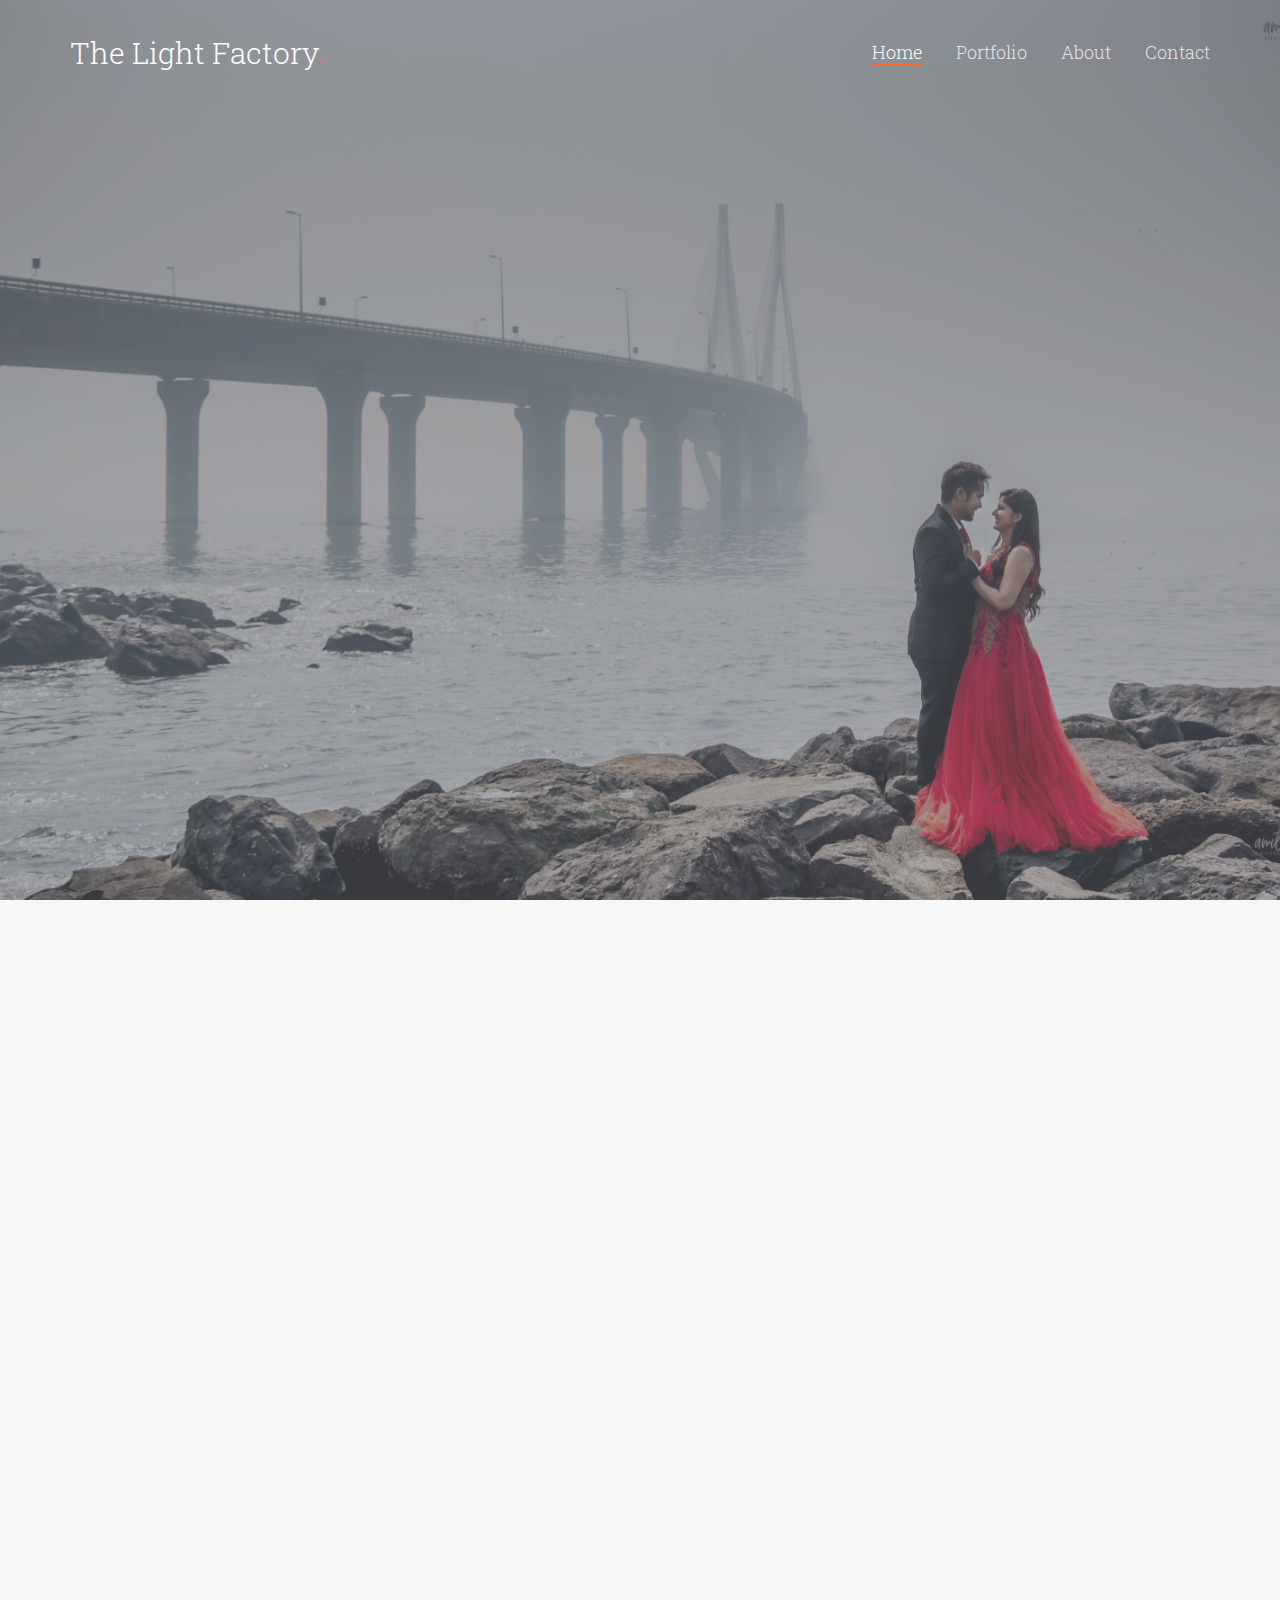
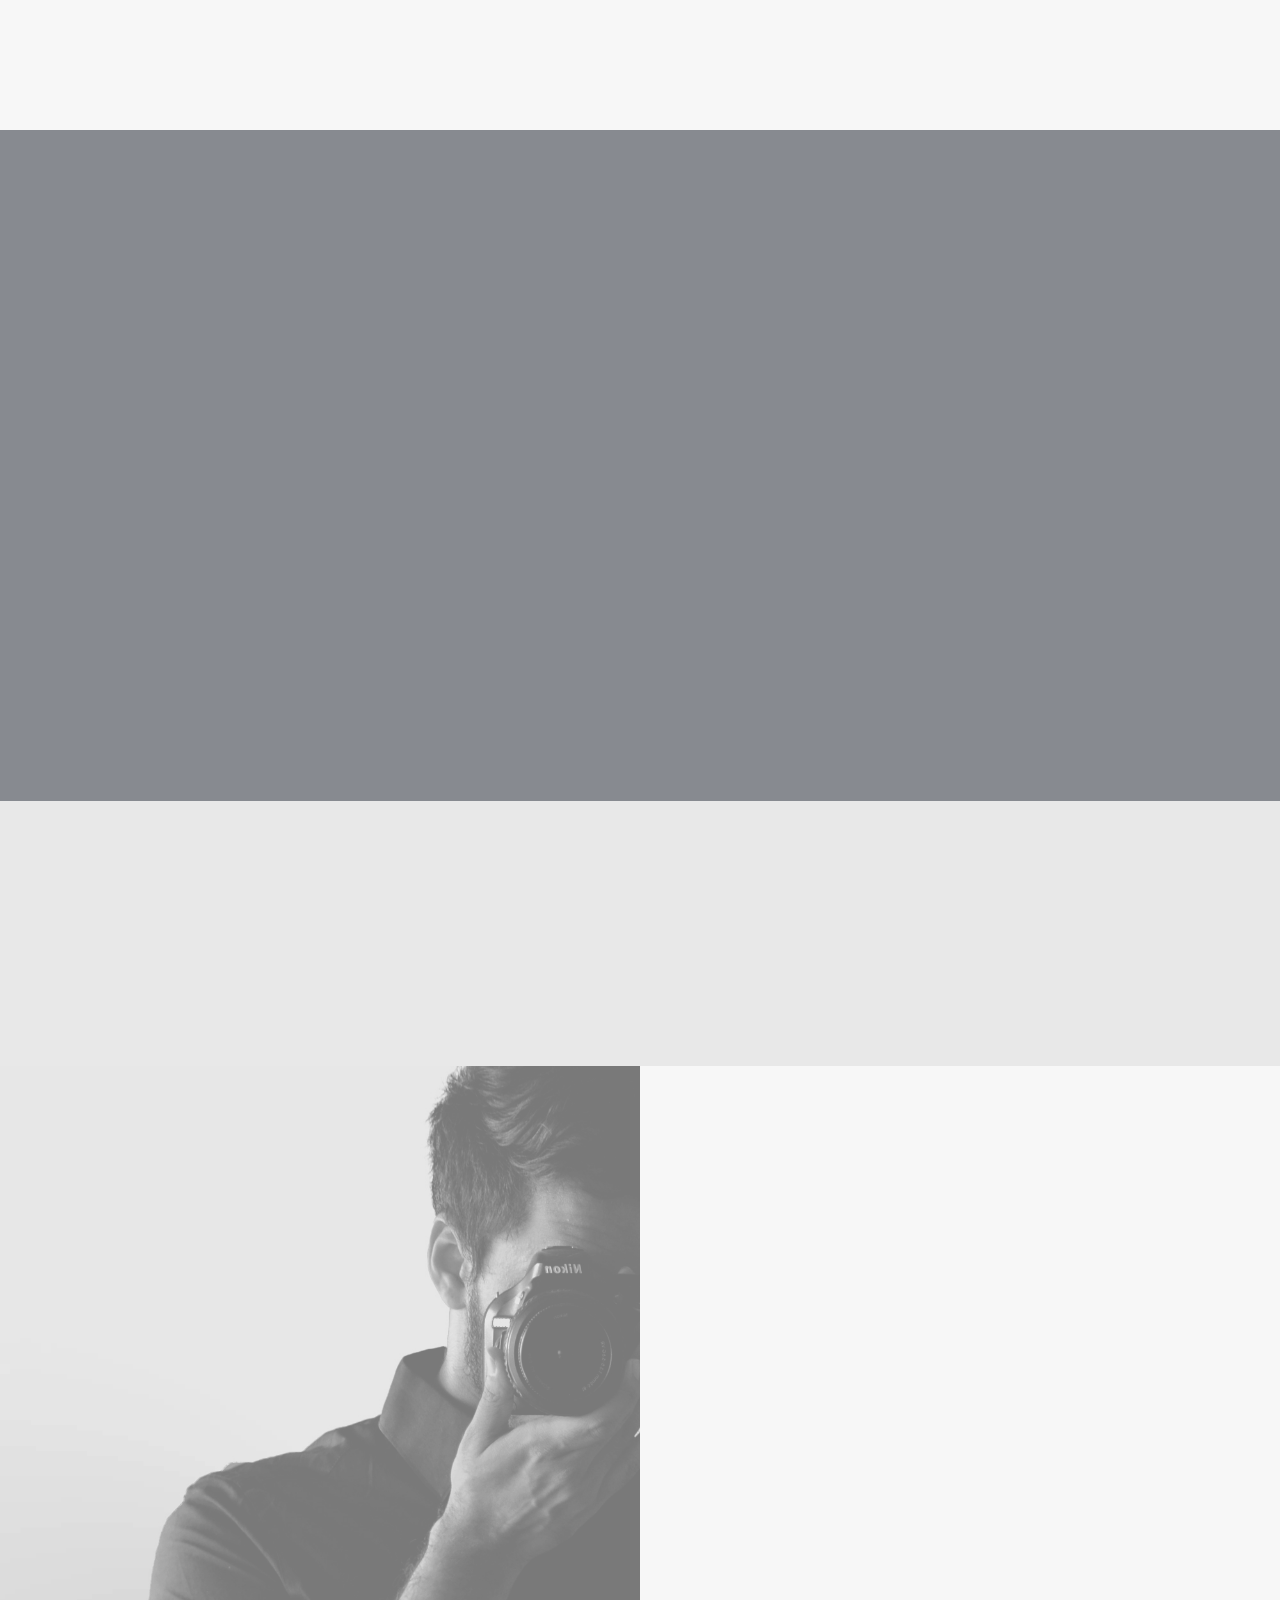
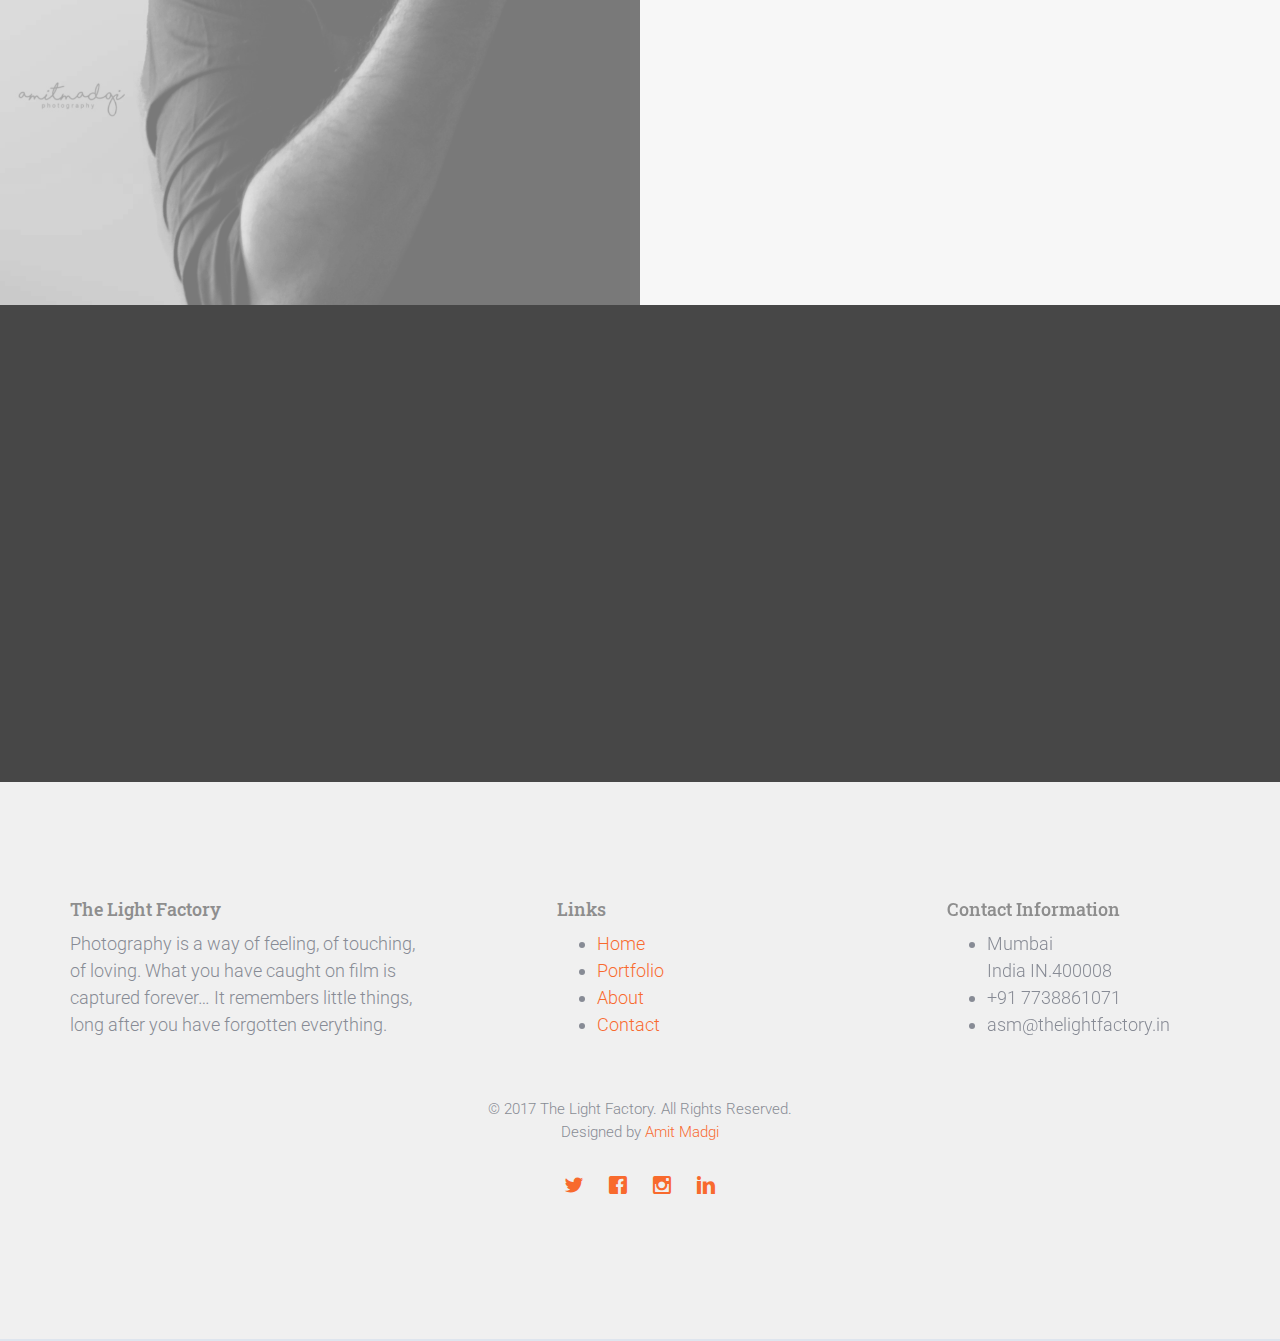
==== commit 2e142842: "added new images" ====
--- a/src/main/webapp/index.html
+++ b/src/main/webapp/index.html
@@ -1,522 +1,476 @@
-
 <!DOCTYPE html>
-<!--[if lt IE 7]>      <html class="no-js lt-ie9 lt-ie8 lt-ie7"> <![endif]-->
-<!--[if IE 7]>         <html class="no-js lt-ie9 lt-ie8"> <![endif]-->
-<!--[if IE 8]>         <html class="no-js lt-ie9"> <![endif]-->
-<!--[if gt IE 8]><!--> <html class="no-js"> <!--<![endif]-->
-	<head>
-	<meta name="viewport" content="width=device-width, initial-scale=1">
-	<meta charset="utf-8">
-	<meta http-equiv="X-UA-Compatible" content="IE=edge">
-	<title>The Light Factory</title>
-	<meta name="viewport" content="width=device-width, initial-scale=1">
-	<meta name="description" content="Free HTML5 Template by FREEHTML5.CO" />
-	<meta name="keywords" content="free html5, free template, free bootstrap, html5, css3, mobile first, responsive" />
-	<meta name="author" content="FREEHTML5.CO" />
-
-	<!--Favicon links-->
-	<link rel="apple-touch-icon" sizes="57x57" href="images/apple-icon-57x57.png">
-	<link rel="apple-touch-icon" sizes="60x60" href="images/apple-icon-60x60.png">
-	<link rel="apple-touch-icon" sizes="72x72" href="images/apple-icon-72x72.png">
-	<link rel="apple-touch-icon" sizes="76x76" href="images/apple-icon-76x76.png">
-	<link rel="apple-touch-icon" sizes="114x114" href="images/apple-icon-114x114.png">
-	<link rel="apple-touch-icon" sizes="120x120" href="images/apple-icon-120x120.png">
-	<link rel="apple-touch-icon" sizes="144x144" href="images/apple-icon-144x144.png">
-	<link rel="apple-touch-icon" sizes="152x152" href="images/apple-icon-152x152.png">
-	<link rel="apple-touch-icon" sizes="180x180" href="images/apple-icon-180x180.png">
-	<link rel="icon" type="image/png" sizes="192x192"  href="images/android-icon-192x192.png">
-	<link rel="icon" type="image/png" sizes="32x32" href="images/favicon-32x32.png">
-	<link rel="icon" type="image/png" sizes="96x96" href="images/favicon-96x96.png">
-	<link rel="icon" type="image/png" sizes="16x16" href="images/favicon-16x16.png">
-	<link rel="manifest" href="images/manifest.json">
-	<meta name="msapplication-TileColor" content="#ffffff">
-	<meta name="msapplication-TileImage" content="images/ms-icon-144x144.png">
-	<meta name="theme-color" content="#ffffff">
-
-  	<!-- Facebook and Twitter integration -->
-	<meta property="og:title" content=""/>
-	<meta property="og:image" content=""/>
-	<meta property="og:url" content=""/>
-	<meta property="og:site_name" content=""/>
-	<meta property="og:description" content=""/>
-	<meta name="twitter:title" content="" />
-	<meta name="twitter:image" content="" />
-	<meta name="twitter:url" content="" />
-	<meta name="twitter:card" content="" />
-
-	<!-- Place favicon.ico and apple-touch-icon.png in the root directory -->
-	<link rel="shortcut icon" href="favicon.ico">
-	<!-- Google Fonts -->
-	<link href='https://fonts.googleapis.com/css?family=Roboto+Slab:400,700|Roboto:400,300,700' rel='stylesheet' type='text/css'>
-	<!-- Animate -->
-	<link rel="stylesheet" href="css/animate.css">
-	<!-- Flexslider -->
-	<link rel="stylesheet" href="css/flexslider.css">
-	<!-- Icomoon -->
-	<link rel="stylesheet" href="css/icomoon.css">
-	<!-- Bootstrap  -->
-	<link rel="stylesheet" href="css/bootstrap.css">
-
-	<link rel="stylesheet" href="css/style.css">
-
-
-	<!-- Modernizr JS -->
-	<script src="js/modernizr-2.6.2.min.js"></script>
-	<!-- FOR IE9 below -->
-	<!--[if lt IE 9]>
-	<script src="js/respond.min.js"></script>
-	<![endif]-->
-
-	</head>
-	<body>
-	
-	<div id="fh5co-header">
-		<div class="container">
-			<!-- Mobile Toggle Menu Button -->
-			<a href="#" class="js-fh5co-nav-toggle fh5co-nav-toggle"><i></i></a>
-			<div id="fh5co-logo">
-				<a href="index.html">The Light Factory<span>.</span></a>
-			</div>
-			<nav id="fh5co-main-nav">
-				<ul>
-					<li><a href="#" data-nav-section="home">Home</a></li>
-					<li><a href="#" data-nav-section="portfolio">Portfolio</a></li>
-					<li><a href="#" data-nav-section="about">About</a></li>
-					<li><a href="#" data-nav-section="inner-contact">Contact</a></li>
-				</ul>
-			</nav>
-		</div>
-	</div>
-	<div id="fh5co-main">
-		<div class="fh5co-overlay-mobile"></div>
-		<div id="fh5co-home" class="js-fullheight" data-section="home">
-
-			<div class="flexslider">
-				
-				<div class="fh5co-overlay"></div>
-				<div class="fh5co-text">
-					<div class="container">
-						<div class="row text-center">
-							<h1 class="animate-box">We love to tell your story</h1><span>.</span>
-							<div class="fh5co-go animate-box">
-								<a href="#" class="js-fh5co-next">
-									See Portfolio
-									<span><i class="icon-arrow-down2"></i></span>
-								</a>
-								
-							</div>
-						</div>
-					</div>
-				</div>
-			  	<ul class="slides">
-			   	<li style="background-image: url(images/people/pic_3.jpg);" data-stellar-background-ratio="0.5"></li>
-			   	<li style="background-image: url(images/slide_1.jpg);" data-stellar-background-ratio="0.5"></li>
-			   	<li style="background-image: url(images/slide_2.jpg);" data-stellar-background-ratio="0.5"></li>
-			  	</ul>
-
-			</div>
-		</div>
-
-		<div id="fh5co-portfolio" data-section="portfolio">
-			<div class="container">
-				<div class="row r-pb">
-					<div class="col-md-8 col-md-offset-2 text-center section-heading">
-						<h2 class="fh5co-section-title animate-box">Portfolio</h2>
-						<p class="fh5co-lead animate-box">Beauty can be seen in all things,seeing and composing the beauty is what separates the snapshot from the photograph.</p>
-					</div>
-				</div>
-				<div class="row">
-					<div class="col-md-4 col-sm-4 col-xs-6 col-xxs-12 animate-box">
-						<div class="img-grid">
-							<img src="images/wildlife/pic_1.jpg" class="img-responsive">
-							<a href="portfolio-wildlife.html" class="transition">
-								<div>
-									<span class="fh5co-meta">8 images</span>
-									<h2 class="fh5co-title">Wildlife</h2>
-								</div>
-							</a>
-						</div>
-					</div>
-					<div class="col-md-4 col-sm-4 col-xs-6 col-xxs-12 animate-box">
-						<div class="img-grid">
-							<img src="images/blackandwhite/pic_3.jpg" class="img-responsive">
-							<a href="portfolio-blackandwhite.html" class="transition">
-								<div>
-									<span class="fh5co-meta">5 images</span>
-									<h2 class="fh5co-title">Monochrome</h2>
-								</div>
-							</a>
-						</div>
-					</div>
-					<div class="col-md-4 col-sm-4 col-xs-6 col-xxs-12 animate-box">
-						<div class="img-grid">
-							<img src="images/landscapes/pic_1.jpg" class="img-responsive">
-							<a href="portfolio-landscape.html" class="transition">
-								<div>
-									<span class="fh5co-meta">5 images</span>
-									<h2 class="fh5co-title">Landscapes</h2>
-								</div>
-							</a>
-						</div>
-					</div>
-
-					<div class="col-md-4 col-sm-4 col-xs-6 col-xxs-12 animate-box">
-						<div class="img-grid">
-							<img src="images/people/slide_3.jpg" alt="Free HTML5 template by FREEHTML5.co" class="img-responsive">
-							<a href="portfolio-culture.html" class="transition">
-								<div>
-									<span class="fh5co-meta">5 images</span>
-									<h2 class="fh5co-title">Culture</h2>
-								</div>
-							</a>
-						</div>
-					</div>
-					<div class="col-md-4 col-sm-4 col-xs-6 col-xxs-12 animate-box">
-						<div class="img-grid">
-							<img src="images/fashion-shoot1.jpg" alt="Free HTML5 template by FREEHTML5.co" class="img-responsive">
-							<a href="portfolio-fashion.html" class="transition">
-								<div>
-									<span class="fh5co-meta">0 images</span>
-									<h2 class="fh5co-title">Fashion</h2>
-								</div>
-							</a>
-						</div>
-					</div>
-					<div class="col-md-4 col-sm-4 col-xs-6 col-xxs-12 animate-box">
-						<div class="img-grid">
-							<img src="images/turban.jpg" alt="Free HTML5 template by FREEHTML5.co" class="img-responsive">
-							<a href="portfolio-portraits.html" class="transition">
-								<div>
-									<span class="fh5co-meta">0 images</span>
-									<h2 class="fh5co-title">Portraits</h2>
-								</div>
-							</a>
-						</div>	
-					</div>
-
-					<!-- <div class="col-md-4 col-sm-4 col-xs-6 col-xxs-12 animate-box">
-						<div class="img-grid">
-							<img src="images/pic_7.jpg" alt="Free HTML5 template by FREEHTML5.co" class="img-responsive">
-							<a href="portfolio-single.html" class="transition">
-								<div>
-									<span class="fh5co-meta">15 images</span>
-									<h2 class="fh5co-title">Coming Soon</h2>
-								</div>
-							</a>
-						</div>
-					</div>
-					<div class="col-md-4 col-sm-4 col-xs-6 col-xxs-12 animate-box">
-						<div class="img-grid">
-							<img src="images/pic_8.jpg" alt="Free HTML5 template by FREEHTML5.co" class="img-responsive">
-							<a href="portfolio-single.html" class="transition">
-								<div>
-									<span class="fh5co-meta">15 images</span>
-									<h2 class="fh5co-title">Coming Soon</h2>
-								</div>
-							</a>
-						</div>
-					</div>
-					<div class="col-md-4 col-sm-4 col-xs-6 col-xxs-12 animate-box">
-						<div class="img-grid">
-							<img src="images/pic_9.jpg" alt="Free HTML5 template by FREEHTML5.co" class="img-responsive">
-							<a href="portfolio-single.html" class="transition">
-								<div>
-									<span class="fh5co-meta">15 images</span>
-									<h2 class="fh5co-title">Coming Soon</h2>
-								</div>
-							</a>
-						</div>
-					</div>
-
-					<div class="col-md-4 col-sm-4 col-xs-6 col-xxs-12 animate-box">
-						<div class="img-grid">
-							<img src="images/pic_10.jpg" alt="Free HTML5 template by FREEHTML5.co" class="img-responsive">
-							<a href="portfolio-single.html" class="transition">
-								<div>
-									<span class="fh5co-meta">15 images</span>
-									<h2 class="fh5co-title">Coming Soon</h2>
-								</div>
-							</a>
-						</div>
-					</div>
-					<div class="col-md-4 col-sm-4 col-xs-6 col-xxs-12 animate-box">
-						<div class="img-grid">
-							<img src="images/pic_11.jpg" alt="Free HTML5 template by FREEHTML5.co" class="img-responsive">
-							<a href="portfolio-single.html" class="transition">
-								<div>
-									<span class="fh5co-meta">15 images</span>
-									<h2 class="fh5co-title">Coming Soon</h2>
-								</div>
-							</a>
-						</div>
-					</div>
-					<div class="col-md-4 col-sm-4 col-xs-6 col-xxs-12 animate-box">
-						<div class="img-grid">
-							<img src="images/pic_12.jpg" alt="Free HTML5 template by FREEHTML5.co" class="img-responsive">
-							<a href="portfolio-single.html" class="transition">
-								<div>
-									<span class="fh5co-meta">15 images</span>
-									<h2 class="fh5co-title">Coming Soon</h2>
-								</div>
-							</a>
-						</div>
-					</div> -->
-
-				</div>
-			</div>
-		</div>
-
-		<div id="fh5co-about" class="fh5co-bg-section" data-section="about">
-		<div class="container">
-			<div class="row animate-box">
-				<div class="col-md-8 col-md-offset-2 text-center fh5co-heading">
-					<h2>A little about me</h2>
-				</div>
-			</div>
-			<div class="row">
-				<div class="col-md-8 col-md-offset-2">
-					<div class="author">
-						<div class="author-inner animate-box" style="background-image: url(images/person31.jpg);">
-						</div>
-						<div class="desc animate-box">
-							<span>Photographer &amp; Developer</span>
-							<h3>Amit Madgi</h3>
-							<p>There is nothing as magical as seeing an amazing scene, or being presented with a once in a lifetime moment, or having an awesome idea and then being able to click that button and capture the moment forever.</p>
-							<ul class="fh5co-social-icons">
-								<li><a href="#"><i class="icon-twitter"></i></a></li>
-								<li><a href="https://www.facebook.com/amit.madgi" target="_blank"><i class="icon-facebook" ></i></a></li>
-								<li><a href="https://www.instagram.com/_amitsm/" target="_blank"><i class="icon-instagram"></i></a></li>
-								<li><a href="#"><i class="icon-dribbble"></i></a></li>								
-							</ul>
-						</div>
-					</div>
-				</div>
-			</div>
-		</div>
-	</div>
-	
-
-		<div id="fh5co-contact" data-section="contact">
-			<div class="container">
-				<div class="row">
-					<div class="col-md-8 col-md-offset-2 text-center section-heading">
-						<h2 class="fh5co-section-title animate-box">Contact</h2>
-						<p class="fh5co-lead animate-box">We'd love to talk about your story.</p>
-						<p class="animate-box">At The Light Factory, we believe that those who challenge the status quo today will do remarkable things tomorrow. If you are passionate about photography as we are, please contact us.</p>
-						<p class="animate-box"><a href="#fh5co-consult" class="btn btn-primary btn-lg" >Get in touch</a></p>
-					</div>
-				</div>
-			</div>
-		</div>
-
-		<div id="fh5co-testimony" style="background-image: url(images/slide_4.jpg);" data-stellar-background-ratio="0.5">
-			<div class="fh5co-overlay"></div>
-			<div class="container">
-				<div class="row">
-					<div class="flexslider animate-box">
-							<ul class="slides">
-								<li>
-									<blockquote>
-										<p>&ldquo;I think design would be better if designers were much more skeptical about its applications. If you believe in the potency of your craft, where you choose to dole it out is not something to take lightly.&rdquo; <cite>&mdash; Frank Chimero</cite></p>
-									</blockquote>
-								</li>
-								<li>
-									<blockquote>
-										<p>&ldquo;Design must be functional and functionality must be translated into visual aesthetics, without any reliance on gimmicks that have to be explained.&rdquo; <cite>&mdash; Ferdinand A. Porsche</cite></p>
-									</blockquote>
-								</li>
-								<li>
-									<blockquote>
-										<p>&ldquo;Creativity is just connecting things. When you ask creative people how they did something, they feel a little guilty because they didn’t really do it, they just saw something. It seemed obvious to them after a while.&rdquo; <cite>&mdash; Steve Jobs</cite></p>
-									</blockquote>
-								</li>
-								
-								
-							</ul>
-						</div>
-
-				</div>
-			</div>
-		</div>
-
-
-
-		<div id="fh5co-counter-section" class="fh5co-counters">
-			<div class="container">
-				<div class="row">
-					<div class="col-md-6 col-md-offset-3 animate-box">
-						<p>"It is a way of feeling, of touching, of loving. What you have caught on film is captured forever...It remembers little things, long after you have forgotten everything."</p>
-					</div>
-				</div>
-				<div class="row animate-box">
-					<div class="col-md-3 text-center">
-						<span class="fh5co-counter js-counter" data-from="0" data-to="452" data-speed="5000" data-refresh-interval="50"></span>
-						<span class="fh5co-counter-label">Cups of Coffee</span>
-					</div>
-					<div class="col-md-3 text-center">
-						<span class="fh5co-counter js-counter" data-from="0" data-to="12304" data-speed="5000" data-refresh-interval="50"></span>
-						<span class="fh5co-counter-label">Shots Taken</span>
-					</div>
-					<div class="col-md-3 text-center">
-						<span class="fh5co-counter js-counter" data-from="0" data-to="6542" data-speed="5000" data-refresh-interval="50"></span>
-						<span class="fh5co-counter-label">Projects</span>
-					</div>
-					<div class="col-md-3 text-center">
-						<span class="fh5co-counter js-counter" data-from="0" data-to="8687" data-speed="5000" data-refresh-interval="50"></span>
-						<span class="fh5co-counter-label">Finished Projects</span>
-					</div>
-				</div>
-			</div>
-		</div>
-		
-
-		<div id="fh5co-consult" data-section="inner-contact">
-		<div class="video fh5co-video" style="background-image: url(images/cover_bg_1-Recovered.jpg);">
-			<div class="overlay"></div>
-		</div>
-		<div class="choose animate-box">
-			<h2>Contact</h2>
-			<form  action="mail.php" method="post">
-				<div class="row form-group">
-					<div class="col-md-6">
-						<input type="text" id="firstname" name="Name" class="form-control" placeholder="Your firstname" required>
-					</div>
-				</div>
-				<div class="row form-group">
-					<div class="col-md-6">
-						<input type="text" id="lastname" name="lastName"  class="form-control" placeholder="Your lastname" required>
-					</div>
-				</div>
-
-				<div class="row form-group">
-					<div class="col-md-12">
-						<input type="text" id="email" name="email" class="form-control"  pattern="[^ @]*@[^ @]*" placeholder="Your email address">
-					</div>
-				</div>
-
-				<div class="row form-group">
-					<div class="col-md-12">
-						<input type="text" id="subject" name="subject" class="form-control" placeholder="Your subject of this message" required>
-					</div>
-				</div>
-
-				<div class="row form-group">
-					<div class="col-md-12">
-						<textarea name="message" id="message" name="message" cols="30" rows="10" class="form-control" placeholder="Say something about us" required></textarea>
-					</div>
-				</div>
-				<div class="form-group">
-					<input type="submit" value="Send Message" class="btn btn-primary">
-				</div>
-
-			</form>	
-		</div>
-	</div>
-     	
-	<div id="gtco-subscribe">
-		<div class="gtco-container">
-			<div class="row animate-box">
-				<div class="col-md-8 col-md-offset-2 text-center gtco-heading">
-					<h2>Subscribe</h2>
-					<p>Be the first to know about the latest clicks.</p>
-				</div>
-			</div>
-			<div class="row animate-box">
-				<div class="col-md-12">
-					<form class="form-inline" method="post" action="subscribe.php">
-						<div class="col-md-4 col-sm-4">
-							<div class="form-group">
-								<label for="email" class="sr-only">Email</label>
-								<input type="email" class="form-control" id="email" name="email" placeholder="Your email">
-							</div>
-						</div>
-						<div class="col-md-4 col-sm-4">
-							<div class="form-group">
-								<label for="name" class="sr-only">Name</label>
-								<input type="text" class="form-control" id="name" name="name" placeholder="Your name">
-							</div>
-						</div>
-						<div class="col-md-4 col-sm-4">
-							<button type="submit" class="btn btn-default btn-block">Subscribe</button>
-						</div>
-					</form>
-				</div>
-			</div>
-		</div>
-	</div>
-
-		<footer id="fh5co-footer" role="contentinfo">
-		<div class="container">
-			<div class="row row-pb-md">
-				<div class="col-md-4 fh5co-widget">
-					<h4>The Light Factory</h4>
-					<p>Photography is a way of feeling, of touching, of loving. What you have caught on film is captured forever… It remembers little things, long after you have forgotten everything.</p>
-				</div>
-				<div class="col-md-4 col-md-push-1">
-					<h4>Links</h4>
-					<ul class="fh5co-footer-links">
-						<li><a href=""index.html" class="transition" data-nav-section="home"">Home</a></li>
-						<li><a href="index.html" class="transition" data-nav-section="portfolio">Portfolio</a></li>
-						<li><a href="index.html" class="transition" data-nav-section="about">About</a></li>
-						<li><a href="index.html" class="transition" data-nav-section="contact">Contact</a></li>
-					</ul>
-				</div>
-
-				<div class="col-md-4 col-md-push-1">
-					<h4>Contact Information</h4>
-					<ul class="fh5co-footer-links">
-						<li>Mumbai <br> India IN.400008</li>
-						<li>+91 7738861071</a></li>
-						<li>asm@thelightfactory.in</a></li>
-					</ul>
-				</div>
-
-			</div>
-
-			<div class="row copyright">
-				<div class="col-md-12 text-center">
-					<p>
-						<small class="block">&copy; 2017 The Light Factory. All Rights Reserved.</small> 
-						<small class="block">Designed by <a href="https://www.facebook.com/amit.madgi" target="_blank">Amit Madgi</a></small>
-					</p>
-					<p>
-						<ul class="fh5co-social-icons">
-							<li><a href="#"><i class="icon-twitter"></i></a></li>
-							<li><a href="https://www.facebook.com/TheLightFactoryIndia/" target="_blank"><i class="icon-facebook"></i></a></li>
-							<li><a href="https://www.instagram.com/thelightfactory.in/" target="_blank"><i class="icon-instagram"></i></a></li>
-							<li><a href="#"><i class="icon-linkedin"></i></a></li>
-							
-						</ul>
-					</p>
-				</div>
-			</div>
-
-		</div>
-	</footer>
-	</div>
-	</div>
-
-	</div> <!-- END fh5co-page -->
-
-	<!-- jQuery -->
-	<script src="js/jquery.min.js"></script>
-	<!-- jQuery Easing -->
-	<script src="js/jquery.easing.1.3.js"></script>
-	<!-- Bootstrap -->
-	<script src="js/bootstrap.min.js"></script>
-	<!-- Waypoints -->
-	<script src="js/jquery.waypoints.min.js"></script>
-	<!-- Stellar Parallax -->
-	<script src="js/jquery.stellar.min.js"></script>
-	<!-- Flexslider -->
-	<script src="js/jquery.flexslider-min.js"></script>
-	<!-- Counters -->
-	<script src="js/jquery.countTo.js"></script>
-	<!-- Main JS -->
-	<script src="js/main.js"></script>
-	<!-- Rightclick -->
-	<script src="js/rightclick.js"></script>
-
-	</body>
+<!--[if lt IE 7]>
+<html class="no-js lt-ie9 lt-ie8 lt-ie7"> <![endif]-->
+<!--[if IE 7]>
+<html class="no-js lt-ie9 lt-ie8"> <![endif]-->
+<!--[if IE 8]>
+<html class="no-js lt-ie9"> <![endif]-->
+<!--[if gt IE 8]><!-->
+<html class="no-js"> <!--<![endif]-->
+<head>
+  <meta name="viewport" content="width=device-width, initial-scale=1">
+  <meta charset="utf-8">
+  <meta http-equiv="X-UA-Compatible" content="IE=edge">
+  <title>The Light Factory</title>
+  <meta name="viewport" content="width=device-width, initial-scale=1">
+  <!--Favicon links-->
+  <link rel="apple-touch-icon" sizes="57x57" href="images/apple-icon-57x57.png">
+  <link rel="apple-touch-icon" sizes="60x60" href="images/apple-icon-60x60.png">
+  <link rel="apple-touch-icon" sizes="72x72" href="images/apple-icon-72x72.png">
+  <link rel="apple-touch-icon" sizes="76x76" href="images/apple-icon-76x76.png">
+  <link rel="apple-touch-icon" sizes="114x114" href="images/apple-icon-114x114.png">
+  <link rel="apple-touch-icon" sizes="120x120" href="images/apple-icon-120x120.png">
+  <link rel="apple-touch-icon" sizes="144x144" href="images/apple-icon-144x144.png">
+  <link rel="apple-touch-icon" sizes="152x152" href="images/apple-icon-152x152.png">
+  <link rel="apple-touch-icon" sizes="180x180" href="images/apple-icon-180x180.png">
+  <link rel="icon" type="image/png" sizes="192x192" href="images/android-icon-192x192.png">
+  <link rel="icon" type="image/png" sizes="32x32" href="images/favicon-32x32.png">
+  <link rel="icon" type="image/png" sizes="96x96" href="images/favicon-96x96.png">
+  <link rel="icon" type="image/png" sizes="16x16" href="images/favicon-16x16.png">
+  <link rel="manifest" href="images/manifest.json">
+  <meta name="msapplication-TileColor" content="#ffffff">
+  <meta name="msapplication-TileImage" content="images/ms-icon-144x144.png">
+  <meta name="theme-color" content="#ffffff">
+
+  <!-- Place favicon.ico and apple-touch-icon.png in the root directory -->
+  <link rel="shortcut icon" href="favicon.ico">
+  <!-- Google Fonts -->
+  <link href='https://fonts.googleapis.com/css?family=Roboto+Slab:400,700|Roboto:400,300,700'
+        rel='stylesheet' type='text/css'>
+  <!-- Animate -->
+  <link rel="stylesheet" href="css/animate.css">
+  <!-- Flexslider -->
+  <link rel="stylesheet" href="css/flexslider.css">
+  <!-- Icomoon -->
+  <link rel="stylesheet" href="css/icomoon.css">
+  <!-- Bootstrap  -->
+  <link rel="stylesheet" href="css/bootstrap.css">
+
+  <link rel="stylesheet" href="css/style.css">
+
+
+  <!-- Modernizr JS -->
+  <script src="js/modernizr-2.6.2.min.js"></script>
+  <script src="js/respond.min.js"></script>
+
+</head>
+<body>
+
+<div id="header">
+  <div class="container">
+    <!-- Mobile Toggle Menu Button -->
+    <a href="#" class="js-fh5co-nav-toggle fh5co-nav-toggle"><i></i></a>
+    <div id="title">
+      <a href="index.html">The Light Factory<span>.</span></a>
+    </div>
+    <nav id="navbar">
+      <ul>
+        <li><a href="#" data-nav-section="home">Home</a></li>
+        <li><a href="#" data-nav-section="portfolio">Portfolio</a></li>
+        <li><a href="#" data-nav-section="about">About</a></li>
+        <li><a href="#" data-nav-section="inner-contact">Contact</a></li>
+      </ul>
+    </nav>
+  </div>
+</div>
+<div id="main-content">
+  <div class="fh5co-overlay-mobile"></div>
+  <div id="fh5co-home" class="js-fullheight" data-section="home">
+
+    <div class="flexslider">
+      <div class="fh5co-overlay"></div>
+      <div class="fh5co-text">
+        <div class="container">
+          <div class="row text-center">
+            <h1 class="animate-box">We love to tell your story</h1><span>.</span>
+            <div class="fh5co-go animate-box">
+              <a href="#" class="js-fh5co-next">
+                See Portfolio
+                <span><i class="icon-arrow-down2"></i></span>
+              </a>
+            </div>
+          </div>
+        </div>
+      </div>
+      <ul class="slides">
+        <li style="background-image: url(images/slide_4.jpg);"
+            data-stellar-background-ratio="0.5"></li>
+        <li style="background-image: url(images/people/pic_3.jpg);"
+            data-stellar-background-ratio="0.5"></li>
+        <li style="background-image: url(images/slide_1.jpg);"
+            data-stellar-background-ratio="0.5"></li>
+        <li style="background-image: url(images/slide_2.jpg);"
+            data-stellar-background-ratio="0.5"></li>
+      </ul>
+    </div>
+  </div>
+
+  <div id="portfolio" data-section="portfolio">
+    <div class="container">
+      <div class="row r-pb">
+        <div class="col-md-8 col-md-offset-2 text-center section-heading">
+          <h2 class="fh5co-section-title animate-box">Portfolio</h2>
+          <p class="fh5co-lead animate-box">Beauty can be seen in all things,seeing and composing
+            the beauty is what separates the snapshot from the photograph.</p>
+        </div>
+      </div>
+      <div class="row">
+        <div class="col-md-4 col-sm-4 col-xs-6 col-xxs-12 animate-box">
+          <div class="img-grid">
+            <img src="images/wildlife/pic_1.jpg" class="img-responsive">
+            <a href="portfolio-wildlife.html" class="transition">
+              <div>
+                <span class="fh5co-meta">8 images</span>
+                <h2 class="fh5co-title">Wildlife</h2>
+              </div>
+            </a>
+          </div>
+        </div>
+        <div class="col-md-4 col-sm-4 col-xs-6 col-xxs-12 animate-box">
+          <div class="img-grid">
+            <img src="images/blackandwhite/pic_3.jpg" class="img-responsive">
+            <a href="portfolio-blackandwhite.html" class="transition">
+              <div>
+                <span class="fh5co-meta">5 images</span>
+                <h2 class="fh5co-title">Monochrome</h2>
+              </div>
+            </a>
+          </div>
+        </div>
+        <div class="col-md-4 col-sm-4 col-xs-6 col-xxs-12 animate-box">
+          <div class="img-grid">
+            <img src="images/landscapes/pic_1.jpg" class="img-responsive">
+            <a href="portfolio-landscape.html" class="transition">
+              <div>
+                <span class="fh5co-meta">5 images</span>
+                <h2 class="fh5co-title">Landscapes</h2>
+              </div>
+            </a>
+          </div>
+        </div>
+
+        <div class="col-md-4 col-sm-4 col-xs-6 col-xxs-12 animate-box">
+          <div class="img-grid">
+            <img src="images/people/slide_3.jpg"
+                 class="img-responsive">
+            <a href="portfolio-culture.html" class="transition">
+              <div>
+                <span class="fh5co-meta">5 images</span>
+                <h2 class="fh5co-title">Culture</h2>
+              </div>
+            </a>
+          </div>
+        </div>
+        <div class="col-md-4 col-sm-4 col-xs-6 col-xxs-12 animate-box">
+          <div class="img-grid">
+            <img src="images/fashion-shoot1.jpg"
+                 class="img-responsive">
+            <a href="portfolio-fashion.html" class="transition">
+              <div>
+                <span class="fh5co-meta">5 images</span>
+                <h2 class="fh5co-title">Fashion</h2>
+              </div>
+            </a>
+          </div>
+        </div>
+        <div class="col-md-4 col-sm-4 col-xs-6 col-xxs-12 animate-box">
+          <div class="img-grid">
+            <img src="images/turban.jpg"
+                 class="img-responsive">
+            <a href="portfolio-portraits.html" class="transition">
+              <div>
+                <span class="fh5co-meta">0 images</span>
+                <h2 class="fh5co-title">Portraits</h2>
+              </div>
+            </a>
+          </div>
+        </div>
+      </div>
+    </div>
+  </div>
+
+  <div id="fh5co-about" class="fh5co-bg-section" data-section="about">
+    <div class="container">
+      <div class="row animate-box">
+        <div class="col-md-8 col-md-offset-2 text-center fh5co-heading">
+          <h2>A little about me</h2>
+        </div>
+      </div>
+      <div class="row">
+        <div class="col-md-8 col-md-offset-2">
+          <div class="author">
+            <div class="author-inner animate-box"
+                 style="background-image: url(images/person31.jpg);">
+            </div>
+            <div class="desc animate-box">
+              <span>Photographer &amp; Developer</span>
+              <h3>Amit Madgi</h3>
+              <p>There is nothing as magical as seeing an amazing scene, or being presented with a
+                once in a lifetime moment, or having an awesome idea and then being able to click
+                that button and capture the moment forever.</p>
+              <ul class="fh5co-social-icons">
+                <li><a href="#"><i class="icon-twitter"></i></a></li>
+                <li><a href="https://www.facebook.com/amit.madgi" target="_blank"><i
+                    class="icon-facebook"></i></a></li>
+                <li><a href="https://www.instagram.com/_amitsm/" target="_blank"><i
+                    class="icon-instagram"></i></a></li>
+                <li><a href="https://www.linkedin.com/in/amit-madgi/" target="_blank"><i
+                    class="icon-linkedin"></i></a></li>
+              </ul>
+            </div>
+          </div>
+        </div>
+      </div>
+    </div>
+  </div>
+
+
+  <div id="fh5co-contact" data-section="contact">
+    <div class="container">
+      <div class="row">
+        <div class="col-md-8 col-md-offset-2 text-center section-heading">
+          <h2 class="fh5co-section-title animate-box">Contact</h2>
+          <p class="fh5co-lead animate-box">We'd love to talk about your story.</p>
+          <p class="animate-box">At The Light Factory, we believe that those who challenge the
+            status quo today will do remarkable things tomorrow. If you are passionate about
+            photography as we are, please contact us.</p>
+          <p class="animate-box"><a href="#" class="btn btn-primary btn-lg">Get in
+            touch</a></p>
+        </div>
+      </div>
+    </div>
+  </div>
+
+  <div id="fh5co-testimony" style="background-image: url(images/slide_4.jpg);"
+       data-stellar-background-ratio="0.5">
+    <div class="fh5co-overlay"></div>
+    <div class="container">
+      <div class="row">
+        <div class="flexslider animate-box">
+          <ul class="slides">
+            <li>
+              <blockquote>
+                <p>&ldquo;I think design would be better if designers were much more skeptical about
+                  its applications. If you believe in the potency of your craft, where you choose to
+                  dole it out is not something to take lightly.&rdquo; <cite>&mdash; Frank
+                    Chimero</cite></p>
+              </blockquote>
+            </li>
+            <li>
+              <blockquote>
+                <p>&ldquo;Design must be functional and functionality must be translated into visual
+                  aesthetics, without any reliance on gimmicks that have to be explained.&rdquo;
+                  <cite>&mdash; Ferdinand A. Porsche</cite></p>
+              </blockquote>
+            </li>
+            <li>
+              <blockquote>
+                <p>&ldquo;Creativity is just connecting things. When you ask creative people how
+                  they did something, they feel a little guilty because they didn’t really do it,
+                  they just saw something. It seemed obvious to them after a while.&rdquo; <cite>&mdash;
+                    Steve Jobs</cite></p>
+              </blockquote>
+            </li>
+          </ul>
+        </div>
+      </div>
+    </div>
+  </div>
+
+
+  <div id="fh5co-counter-section" class="fh5co-counters">
+    <div class="container">
+      <div class="row">
+        <div class="col-md-6 col-md-offset-3 animate-box">
+          <p>"It is a way of feeling, of touching, of loving. What you have caught on film is
+            captured forever...It remembers little things, long after you have forgotten
+            everything."</p>
+        </div>
+      </div>
+      <div class="row animate-box">
+        <div class="col-md-3 text-center">
+          <span class="fh5co-counter js-counter" data-from="0" data-to="452" data-speed="5000"
+                data-refresh-interval="50"></span>
+          <span class="fh5co-counter-label">Cups of Coffee</span>
+        </div>
+        <div class="col-md-3 text-center">
+          <span class="fh5co-counter js-counter" data-from="0" data-to="12304" data-speed="5000"
+                data-refresh-interval="50"></span>
+          <span class="fh5co-counter-label">Shots Taken</span>
+        </div>
+        <div class="col-md-3 text-center">
+          <span class="fh5co-counter js-counter" data-from="0" data-to="57" data-speed="5000"
+                data-refresh-interval="50"></span>
+          <span class="fh5co-counter-label">Projects</span>
+        </div>
+        <div class="col-md-3 text-center">
+          <span class="fh5co-counter js-counter" data-from="0" data-to="57" data-speed="5000"
+                data-refresh-interval="50"></span>
+          <span class="fh5co-counter-label">Finished Projects</span>
+        </div>
+      </div>
+    </div>
+  </div>
+
+
+  <div id="consult" data-section="inner-contact">
+    <div class="video fh5co-video" style="background-image: url(images/cover_bg_1-Recovered.jpg);">
+      <div class="overlay"></div>
+    </div>
+    <div class="choose animate-box">
+      <h2>Contact</h2>
+      <form action="mail.php" method="post">
+        <div class="row form-group">
+          <div class="col-md-6">
+            <input type="text" id="firstname" name="Name" class="form-control"
+                   placeholder="Your firstname" required>
+          </div>
+        </div>
+        <div class="row form-group">
+          <div class="col-md-6">
+            <input type="text" id="lastname" name="lastName" class="form-control"
+                   placeholder="Your lastname" required>
+          </div>
+        </div>
+
+        <div class="row form-group">
+          <div class="col-md-12">
+            <input type="text" id="email" name="email" class="form-control" pattern="[^ @]*@[^ @]*"
+                   placeholder="Your email address">
+          </div>
+        </div>
+
+        <div class="row form-group">
+          <div class="col-md-12">
+            <input type="text" id="subject" name="subject" class="form-control"
+                   placeholder="Your subject of this message" required>
+          </div>
+        </div>
+
+        <div class="row form-group">
+          <div class="col-md-12">
+            <textarea name="message" id="message" name="message" cols="30" rows="10"
+                      class="form-control" placeholder="Say something about us" required></textarea>
+          </div>
+        </div>
+        <div class="form-group">
+          <input type="submit" value="Send Message" class="btn btn-primary">
+        </div>
+      </form>
+    </div>
+  </div>
+
+  <div id="gtco-subscribe">
+    <div class="gtco-container">
+      <div class="row animate-box">
+        <div class="col-md-8 col-md-offset-2 text-center gtco-heading">
+          <h2>Subscribe</h2>
+          <p>Be the first to know about the latest clicks.</p>
+        </div>
+      </div>
+      <div class="row animate-box">
+        <div class="col-md-12">
+          <form class="form-inline" method="post" action="subscribe.php">
+            <div class="col-md-4 col-sm-4">
+              <div class="form-group">
+                <label for="email" class="sr-only">Email</label>
+                <input type="email" class="form-control" id="email" name="email"
+                       placeholder="Your email">
+              </div>
+            </div>
+            <div class="col-md-4 col-sm-4">
+              <div class="form-group">
+                <label for="name" class="sr-only">Name</label>
+                <input type="text" class="form-control" id="name" name="name"
+                       placeholder="Your name">
+              </div>
+            </div>
+            <div class="col-md-4 col-sm-4">
+              <button type="submit" class="btn btn-default btn-block">Subscribe</button>
+            </div>
+          </form>
+        </div>
+      </div>
+    </div>
+  </div>
+
+  <footer id="footer" role="contentinfo">
+    <div class="container">
+      <div class="row row-pb-md">
+        <div class="col-md-4 fh5co-widget">
+          <h4>The Light Factory</h4>
+          <p>Photography is a way of feeling, of touching, of loving. What you have caught on film
+            is captured forever… It remembers little things, long after you have forgotten
+            everything.</p>
+        </div>
+        <div class="col-md-4 col-md-push-1">
+          <h4>Links</h4>
+          <ul class="fh5co-footer-links">
+            <li><a href="" index.html" class="transition" data-nav-section="home"">Home</a></li>
+            <li><a href="index.html" class="transition" data-nav-section="portfolio">Portfolio</a>
+            </li>
+            <li><a href="index.html" class="transition" data-nav-section="about">About</a></li>
+            <li><a href="index.html" class="transition" data-nav-section="contact">Contact</a></li>
+          </ul>
+        </div>
+
+        <div class="col-md-4 col-md-push-1">
+          <h4>Contact Information</h4>
+          <ul class="fh5co-footer-links">
+            <li>Mumbai <br> India IN.400008</li>
+            <li>+91 7738861071</a></li>
+            <li>asm@thelightfactory.in</a></li>
+          </ul>
+        </div>
+
+      </div>
+
+      <div class="row copyright">
+        <div class="col-md-12 text-center">
+          <p>
+            <small class="block">&copy; 2017 The Light Factory. All Rights Reserved.</small>
+            <small class="block">Designed by <a href="https://www.facebook.com/amit.madgi"
+                                                target="_blank">Amit Madgi</a></small>
+          </p>
+          <p>
+          <ul class="fh5co-social-icons">
+            <li><a href="#"><i class="icon-twitter"></i></a></li>
+            <li><a href="https://www.facebook.com/TheLightFactoryIndia/" target="_blank">
+              <i class="icon-facebook"></i></a></li>
+            <li><a href="https://www.instagram.com/7heblankcanvas/" target="_blank">
+              <i class="icon-instagram"></i></a></li>
+            <li><a href="#"><i class="icon-linkedin"></i></a></li>
+          </ul>
+          </p>
+        </div>
+      </div>
+
+    </div>
+  </footer>
+</div>
+</div>
+
+</div>
+
+<!-- jQuery -->
+<script src="js/jquery.min.js"></script>
+<!-- jQuery Easing -->
+<script src="js/jquery.easing.1.3.js"></script>
+<!-- Bootstrap -->
+<script src="js/bootstrap.min.js"></script>
+<!-- Waypoints -->
+<script src="js/jquery.waypoints.min.js"></script>
+<!-- Stellar Parallax -->
+<script src="js/jquery.stellar.min.js"></script>
+<!-- Flexslider -->
+<script src="js/jquery.flexslider-min.js"></script>
+<!-- Counters -->
+<script src="js/jquery.countTo.js"></script>
+<!-- Main JS -->
+<script src="js/main.js"></script>
+<!-- Rightclick -->
+<script src="js/rightclick.js"></script>
+
+</body>
 </html>
 
--- a/src/main/webapp/css/icomoon.css
+++ b/src/main/webapp/css/icomoon.css
@@ -1,1572 +1,2086 @@
 @font-face {
-    font-family: 'icomoon';
-    src:    url('../fonts/icomoon/icomoon.eot?85cwyn');
-    src:    url('../fonts/icomoon/icomoon.eot?85cwyn#iefix') format('embedded-opentype'),
-        url('../fonts/icomoon/icomoon.ttf?85cwyn') format('truetype'),
-        url('../fonts/icomoon/icomoon.woff?85cwyn') format('woff'),
-        url('../fonts/icomoon/icomoon.svg?85cwyn#icomoon') format('svg');
-    font-weight: normal;
-    font-style: normal;
+  font-family: 'icomoon';
+  src: url('../fonts/icomoon/icomoon.eot?85cwyn');
+  src: url('../fonts/icomoon/icomoon.eot?85cwyn#iefix') format('embedded-opentype'),
+  url('../fonts/icomoon/icomoon.ttf?85cwyn') format('truetype'),
+  url('../fonts/icomoon/icomoon.woff?85cwyn') format('woff'),
+  url('../fonts/icomoon/icomoon.svg?85cwyn#icomoon') format('svg');
+  font-weight: normal;
+  font-style: normal;
 }
 
 [class^="icon-"], [class*=" icon-"] {
-    /* use !important to prevent issues with browser extensions that change fonts */
-    font-family: 'icomoon' !important;
-    speak: none;
-    font-style: normal;
-    font-weight: normal;
-    font-variant: normal;
-    text-transform: none;
-    line-height: 1;
-
-    /* Better Font Rendering =========== */
-    -webkit-font-smoothing: antialiased;
-    -moz-osx-font-smoothing: grayscale;
+  /* use !important to prevent issues with browser extensions that change fonts */
+  font-family: 'icomoon' !important;
+  speak: none;
+  font-style: normal;
+  font-weight: normal;
+  font-variant: normal;
+  text-transform: none;
+  line-height: 1;
+
+  /* Better Font Rendering =========== */
+  -webkit-font-smoothing: antialiased;
+  -moz-osx-font-smoothing: grayscale;
 }
 
 .icon-add-to-list:before {
-    content: "\e900";
-}
+  content: "\e900";
+}
+
 .icon-classic-computer:before {
-    content: "\e901";
-}
+  content: "\e901";
+}
+
 .icon-controller-fast-backward:before {
-    content: "\e902";
-}
+  content: "\e902";
+}
+
 .icon-creative-commons-attribution:before {
-    content: "\e903";
-}
+  content: "\e903";
+}
+
 .icon-creative-commons-noderivs:before {
-    content: "\e904";
-}
+  content: "\e904";
+}
+
 .icon-creative-commons-noncommercial-eu:before {
-    content: "\e905";
-}
+  content: "\e905";
+}
+
 .icon-creative-commons-noncommercial-us:before {
-    content: "\e906";
-}
+  content: "\e906";
+}
+
 .icon-creative-commons-public-domain:before {
-    content: "\e907";
-}
+  content: "\e907";
+}
+
 .icon-creative-commons-remix:before {
-    content: "\e908";
-}
+  content: "\e908";
+}
+
 .icon-creative-commons-share:before {
-    content: "\e909";
-}
+  content: "\e909";
+}
+
 .icon-creative-commons-sharealike:before {
-    content: "\e90a";
-}
+  content: "\e90a";
+}
+
 .icon-creative-commons:before {
-    content: "\e90b";
-}
+  content: "\e90b";
+}
+
 .icon-document-landscape:before {
-    content: "\e90c";
-}
+  content: "\e90c";
+}
+
 .icon-remove-user:before {
-    content: "\e90d";
-}
+  content: "\e90d";
+}
+
 .icon-warning:before {
-    content: "\e90e";
-}
+  content: "\e90e";
+}
+
 .icon-arrow-bold-down:before {
-    content: "\e90f";
-}
+  content: "\e90f";
+}
+
 .icon-arrow-bold-left:before {
-    content: "\e910";
-}
+  content: "\e910";
+}
+
 .icon-arrow-bold-right:before {
-    content: "\e911";
-}
+  content: "\e911";
+}
+
 .icon-arrow-bold-up:before {
-    content: "\e912";
-}
+  content: "\e912";
+}
+
 .icon-arrow-down:before {
-    content: "\e913";
-}
+  content: "\e913";
+}
+
 .icon-arrow-left:before {
-    content: "\e914";
-}
+  content: "\e914";
+}
+
 .icon-arrow-long-down:before {
-    content: "\e915";
-}
+  content: "\e915";
+}
+
 .icon-arrow-long-left:before {
-    content: "\e916";
-}
+  content: "\e916";
+}
+
 .icon-arrow-long-right:before {
-    content: "\e917";
-}
+  content: "\e917";
+}
+
 .icon-arrow-long-up:before {
-    content: "\e918";
-}
+  content: "\e918";
+}
+
 .icon-arrow-right:before {
-    content: "\e919";
-}
+  content: "\e919";
+}
+
 .icon-arrow-up:before {
-    content: "\e91a";
-}
+  content: "\e91a";
+}
+
 .icon-arrow-with-circle-down:before {
-    content: "\e91b";
-}
+  content: "\e91b";
+}
+
 .icon-arrow-with-circle-left:before {
-    content: "\e91c";
-}
+  content: "\e91c";
+}
+
 .icon-arrow-with-circle-right:before {
-    content: "\e91d";
-}
+  content: "\e91d";
+}
+
 .icon-arrow-with-circle-up:before {
-    content: "\e91e";
-}
+  content: "\e91e";
+}
+
 .icon-bookmark:before {
-    content: "\e91f";
-}
+  content: "\e91f";
+}
+
 .icon-bookmarks:before {
-    content: "\e920";
-}
+  content: "\e920";
+}
+
 .icon-chevron-down:before {
-    content: "\e921";
-}
+  content: "\e921";
+}
+
 .icon-chevron-left:before {
-    content: "\e922";
-}
+  content: "\e922";
+}
+
 .icon-chevron-right:before {
-    content: "\e923";
-}
+  content: "\e923";
+}
+
 .icon-chevron-small-down:before {
-    content: "\e924";
-}
+  content: "\e924";
+}
+
 .icon-chevron-small-left:before {
-    content: "\e925";
-}
+  content: "\e925";
+}
+
 .icon-chevron-small-right:before {
-    content: "\e926";
-}
+  content: "\e926";
+}
+
 .icon-chevron-small-up:before {
-    content: "\e927";
-}
+  content: "\e927";
+}
+
 .icon-chevron-thin-down:before {
-    content: "\e928";
-}
+  content: "\e928";
+}
+
 .icon-chevron-thin-left:before {
-    content: "\e929";
-}
+  content: "\e929";
+}
+
 .icon-chevron-thin-right:before {
-    content: "\e92a";
-}
+  content: "\e92a";
+}
+
 .icon-chevron-thin-up:before {
-    content: "\e92b";
-}
+  content: "\e92b";
+}
+
 .icon-chevron-up:before {
-    content: "\e92c";
-}
+  content: "\e92c";
+}
+
 .icon-chevron-with-circle-down:before {
-    content: "\e92d";
-}
+  content: "\e92d";
+}
+
 .icon-chevron-with-circle-left:before {
-    content: "\e92e";
-}
+  content: "\e92e";
+}
+
 .icon-chevron-with-circle-right:before {
-    content: "\e92f";
-}
+  content: "\e92f";
+}
+
 .icon-chevron-with-circle-up:before {
-    content: "\e930";
-}
+  content: "\e930";
+}
+
 .icon-cloud:before {
-    content: "\e931";
-}
+  content: "\e931";
+}
+
 .icon-controller-fast-forward:before {
-    content: "\e932";
-}
+  content: "\e932";
+}
+
 .icon-controller-jump-to-start:before {
-    content: "\e933";
-}
+  content: "\e933";
+}
+
 .icon-controller-next:before {
-    content: "\e934";
-}
+  content: "\e934";
+}
+
 .icon-controller-paus:before {
-    content: "\e935";
-}
+  content: "\e935";
+}
+
 .icon-controller-play:before {
-    content: "\e936";
-}
+  content: "\e936";
+}
+
 .icon-controller-record:before {
-    content: "\e937";
-}
+  content: "\e937";
+}
+
 .icon-controller-stop:before {
-    content: "\e938";
-}
+  content: "\e938";
+}
+
 .icon-controller-volume:before {
-    content: "\e939";
-}
+  content: "\e939";
+}
+
 .icon-dot-single:before {
-    content: "\e93a";
-}
+  content: "\e93a";
+}
+
 .icon-dots-three-horizontal:before {
-    content: "\e93b";
-}
+  content: "\e93b";
+}
+
 .icon-dots-three-vertical:before {
-    content: "\e93c";
-}
+  content: "\e93c";
+}
+
 .icon-dots-two-horizontal:before {
-    content: "\e93d";
-}
+  content: "\e93d";
+}
+
 .icon-dots-two-vertical:before {
-    content: "\e93e";
-}
+  content: "\e93e";
+}
+
 .icon-download:before {
-    content: "\e93f";
-}
+  content: "\e93f";
+}
+
 .icon-emoji-flirt:before {
-    content: "\e940";
-}
+  content: "\e940";
+}
+
 .icon-flow-branch:before {
-    content: "\e941";
-}
+  content: "\e941";
+}
+
 .icon-flow-cascade:before {
-    content: "\e942";
-}
+  content: "\e942";
+}
+
 .icon-flow-line:before {
-    content: "\e943";
-}
+  content: "\e943";
+}
+
 .icon-flow-parallel:before {
-    content: "\e944";
-}
+  content: "\e944";
+}
+
 .icon-flow-tree:before {
-    content: "\e945";
-}
+  content: "\e945";
+}
+
 .icon-install:before {
-    content: "\e946";
-}
+  content: "\e946";
+}
+
 .icon-layers:before {
-    content: "\e947";
-}
+  content: "\e947";
+}
+
 .icon-open-book:before {
-    content: "\e948";
-}
+  content: "\e948";
+}
+
 .icon-resize-100:before {
-    content: "\e949";
-}
+  content: "\e949";
+}
+
 .icon-resize-full-screen:before {
-    content: "\e94a";
-}
+  content: "\e94a";
+}
+
 .icon-save:before {
-    content: "\e94b";
-}
+  content: "\e94b";
+}
+
 .icon-select-arrows:before {
-    content: "\e94c";
-}
+  content: "\e94c";
+}
+
 .icon-sound-mute:before {
-    content: "\e94d";
-}
+  content: "\e94d";
+}
+
 .icon-sound:before {
-    content: "\e94e";
-}
+  content: "\e94e";
+}
+
 .icon-trash:before {
-    content: "\e94f";
-}
+  content: "\e94f";
+}
+
 .icon-triangle-down:before {
-    content: "\e950";
-}
+  content: "\e950";
+}
+
 .icon-triangle-left:before {
-    content: "\e951";
-}
+  content: "\e951";
+}
+
 .icon-triangle-right:before {
-    content: "\e952";
-}
+  content: "\e952";
+}
+
 .icon-triangle-up:before {
-    content: "\e953";
-}
+  content: "\e953";
+}
+
 .icon-uninstall:before {
-    content: "\e954";
-}
+  content: "\e954";
+}
+
 .icon-upload-to-cloud:before {
-    content: "\e955";
-}
+  content: "\e955";
+}
+
 .icon-upload:before {
-    content: "\e956";
-}
+  content: "\e956";
+}
+
 .icon-add-user:before {
-    content: "\e957";
-}
+  content: "\e957";
+}
+
 .icon-address:before {
-    content: "\e958";
-}
+  content: "\e958";
+}
+
 .icon-adjust:before {
-    content: "\e959";
-}
+  content: "\e959";
+}
+
 .icon-air:before {
-    content: "\e95a";
-}
+  content: "\e95a";
+}
+
 .icon-aircraft-landing:before {
-    content: "\e95b";
-}
+  content: "\e95b";
+}
+
 .icon-aircraft-take-off:before {
-    content: "\e95c";
-}
+  content: "\e95c";
+}
+
 .icon-aircraft:before {
-    content: "\e95d";
-}
+  content: "\e95d";
+}
+
 .icon-align-bottom:before {
-    content: "\e95e";
-}
+  content: "\e95e";
+}
+
 .icon-align-horizontal-middle:before {
-    content: "\e95f";
-}
+  content: "\e95f";
+}
+
 .icon-align-left:before {
-    content: "\e960";
-}
+  content: "\e960";
+}
+
 .icon-align-right:before {
-    content: "\e961";
-}
+  content: "\e961";
+}
+
 .icon-align-top:before {
-    content: "\e962";
-}
+  content: "\e962";
+}
+
 .icon-align-vertical-middle:before {
-    content: "\e963";
-}
+  content: "\e963";
+}
+
 .icon-archive:before {
-    content: "\e964";
-}
+  content: "\e964";
+}
+
 .icon-area-graph:before {
-    content: "\e965";
-}
+  content: "\e965";
+}
+
 .icon-attachment:before {
-    content: "\e966";
-}
+  content: "\e966";
+}
+
 .icon-awareness-ribbon:before {
-    content: "\e967";
-}
+  content: "\e967";
+}
+
 .icon-back-in-time:before {
-    content: "\e968";
-}
+  content: "\e968";
+}
+
 .icon-back:before {
-    content: "\e969";
-}
+  content: "\e969";
+}
+
 .icon-bar-graph:before {
-    content: "\e96a";
-}
+  content: "\e96a";
+}
+
 .icon-battery:before {
-    content: "\e96b";
-}
+  content: "\e96b";
+}
+
 .icon-beamed-note:before {
-    content: "\e96c";
-}
+  content: "\e96c";
+}
+
 .icon-bell:before {
-    content: "\e96d";
-}
+  content: "\e96d";
+}
+
 .icon-blackboard:before {
-    content: "\e96e";
-}
+  content: "\e96e";
+}
+
 .icon-block:before {
-    content: "\e96f";
-}
+  content: "\e96f";
+}
+
 .icon-book:before {
-    content: "\e970";
-}
+  content: "\e970";
+}
+
 .icon-bowl:before {
-    content: "\e971";
-}
+  content: "\e971";
+}
+
 .icon-box:before {
-    content: "\e972";
-}
+  content: "\e972";
+}
+
 .icon-briefcase:before {
-    content: "\e973";
-}
+  content: "\e973";
+}
+
 .icon-browser:before {
-    content: "\e974";
-}
+  content: "\e974";
+}
+
 .icon-brush:before {
-    content: "\e975";
-}
+  content: "\e975";
+}
+
 .icon-bucket:before {
-    content: "\e976";
-}
+  content: "\e976";
+}
+
 .icon-cake:before {
-    content: "\e977";
-}
+  content: "\e977";
+}
+
 .icon-calculator:before {
-    content: "\e978";
-}
+  content: "\e978";
+}
+
 .icon-calendar:before {
-    content: "\e979";
-}
+  content: "\e979";
+}
+
 .icon-camera:before {
-    content: "\e97a";
-}
+  content: "\e97a";
+}
+
 .icon-ccw:before {
-    content: "\e97b";
-}
+  content: "\e97b";
+}
+
 .icon-chat:before {
-    content: "\e97c";
-}
+  content: "\e97c";
+}
+
 .icon-check:before {
-    content: "\e97d";
-}
+  content: "\e97d";
+}
+
 .icon-circle-with-cross:before {
-    content: "\e97e";
-}
+  content: "\e97e";
+}
+
 .icon-circle-with-minus:before {
-    content: "\e97f";
-}
+  content: "\e97f";
+}
+
 .icon-circle-with-plus:before {
-    content: "\e980";
-}
+  content: "\e980";
+}
+
 .icon-circle:before {
-    content: "\e981";
-}
+  content: "\e981";
+}
+
 .icon-circular-graph:before {
-    content: "\e982";
-}
+  content: "\e982";
+}
+
 .icon-clapperboard:before {
-    content: "\e983";
-}
+  content: "\e983";
+}
+
 .icon-clipboard:before {
-    content: "\e984";
-}
+  content: "\e984";
+}
+
 .icon-clock:before {
-    content: "\e985";
-}
+  content: "\e985";
+}
+
 .icon-code:before {
-    content: "\e986";
-}
+  content: "\e986";
+}
+
 .icon-cog:before {
-    content: "\e987";
-}
+  content: "\e987";
+}
+
 .icon-colours:before {
-    content: "\e988";
-}
+  content: "\e988";
+}
+
 .icon-compass:before {
-    content: "\e989";
-}
+  content: "\e989";
+}
+
 .icon-copy:before {
-    content: "\e98a";
-}
+  content: "\e98a";
+}
+
 .icon-credit-card:before {
-    content: "\e98b";
-}
+  content: "\e98b";
+}
+
 .icon-credit:before {
-    content: "\e98c";
-}
+  content: "\e98c";
+}
+
 .icon-cross:before {
-    content: "\e98d";
-}
+  content: "\e98d";
+}
+
 .icon-cup:before {
-    content: "\e98e";
-}
+  content: "\e98e";
+}
+
 .icon-cw:before {
-    content: "\e98f";
-}
+  content: "\e98f";
+}
+
 .icon-cycle:before {
-    content: "\e990";
-}
+  content: "\e990";
+}
+
 .icon-database:before {
-    content: "\e991";
-}
+  content: "\e991";
+}
+
 .icon-dial-pad:before {
-    content: "\e992";
-}
+  content: "\e992";
+}
+
 .icon-direction:before {
-    content: "\e993";
-}
+  content: "\e993";
+}
+
 .icon-document:before {
-    content: "\e994";
-}
+  content: "\e994";
+}
+
 .icon-documents:before {
-    content: "\e995";
-}
+  content: "\e995";
+}
+
 .icon-drink:before {
-    content: "\e996";
-}
+  content: "\e996";
+}
+
 .icon-drive:before {
-    content: "\e997";
-}
+  content: "\e997";
+}
+
 .icon-drop:before {
-    content: "\e998";
-}
+  content: "\e998";
+}
+
 .icon-edit:before {
-    content: "\e999";
-}
+  content: "\e999";
+}
+
 .icon-email:before {
-    content: "\e99a";
-}
+  content: "\e99a";
+}
+
 .icon-emoji-happy:before {
-    content: "\e99b";
-}
+  content: "\e99b";
+}
+
 .icon-emoji-neutral:before {
-    content: "\e99c";
-}
+  content: "\e99c";
+}
+
 .icon-emoji-sad:before {
-    content: "\e99d";
-}
+  content: "\e99d";
+}
+
 .icon-erase:before {
-    content: "\e99e";
-}
+  content: "\e99e";
+}
+
 .icon-eraser:before {
-    content: "\e99f";
-}
+  content: "\e99f";
+}
+
 .icon-export:before {
-    content: "\e9a0";
-}
+  content: "\e9a0";
+}
+
 .icon-eye:before {
-    content: "\e9a1";
-}
+  content: "\e9a1";
+}
+
 .icon-feather:before {
-    content: "\e9a2";
-}
+  content: "\e9a2";
+}
+
 .icon-flag:before {
-    content: "\e9a3";
-}
+  content: "\e9a3";
+}
+
 .icon-flash:before {
-    content: "\e9a4";
-}
+  content: "\e9a4";
+}
+
 .icon-flashlight:before {
-    content: "\e9a5";
-}
+  content: "\e9a5";
+}
+
 .icon-flat-brush:before {
-    content: "\e9a6";
-}
+  content: "\e9a6";
+}
+
 .icon-folder-images:before {
-    content: "\e9a7";
-}
+  content: "\e9a7";
+}
+
 .icon-folder-music:before {
-    content: "\e9a8";
-}
+  content: "\e9a8";
+}
+
 .icon-folder-video:before {
-    content: "\e9a9";
-}
+  content: "\e9a9";
+}
+
 .icon-folder:before {
-    content: "\e9aa";
-}
+  content: "\e9aa";
+}
+
 .icon-forward:before {
-    content: "\e9ab";
-}
+  content: "\e9ab";
+}
+
 .icon-funnel:before {
-    content: "\e9ac";
-}
+  content: "\e9ac";
+}
+
 .icon-game-controller:before {
-    content: "\e9ad";
-}
+  content: "\e9ad";
+}
+
 .icon-gauge:before {
-    content: "\e9ae";
-}
+  content: "\e9ae";
+}
+
 .icon-globe:before {
-    content: "\e9af";
-}
+  content: "\e9af";
+}
+
 .icon-graduation-cap:before {
-    content: "\e9b0";
-}
+  content: "\e9b0";
+}
+
 .icon-grid:before {
-    content: "\e9b1";
-}
+  content: "\e9b1";
+}
+
 .icon-hair-cross:before {
-    content: "\e9b2";
-}
+  content: "\e9b2";
+}
+
 .icon-hand:before {
-    content: "\e9b3";
-}
+  content: "\e9b3";
+}
+
 .icon-heart-outlined:before {
-    content: "\e9b4";
-}
+  content: "\e9b4";
+}
+
 .icon-heart:before {
-    content: "\e9b5";
-}
+  content: "\e9b5";
+}
+
 .icon-help-with-circle:before {
-    content: "\e9b6";
-}
+  content: "\e9b6";
+}
+
 .icon-help:before {
-    content: "\e9b7";
-}
+  content: "\e9b7";
+}
+
 .icon-home:before {
-    content: "\e9b8";
-}
+  content: "\e9b8";
+}
+
 .icon-hour-glass:before {
-    content: "\e9b9";
-}
+  content: "\e9b9";
+}
+
 .icon-image-inverted:before {
-    content: "\e9ba";
-}
+  content: "\e9ba";
+}
+
 .icon-image:before {
-    content: "\e9bb";
-}
+  content: "\e9bb";
+}
+
 .icon-images:before {
-    content: "\e9bc";
-}
+  content: "\e9bc";
+}
+
 .icon-inbox:before {
-    content: "\e9bd";
-}
+  content: "\e9bd";
+}
+
 .icon-infinity:before {
-    content: "\e9be";
-}
+  content: "\e9be";
+}
+
 .icon-info-with-circle:before {
-    content: "\e9bf";
-}
+  content: "\e9bf";
+}
+
 .icon-info:before {
-    content: "\e9c0";
-}
+  content: "\e9c0";
+}
+
 .icon-key:before {
-    content: "\e9c1";
-}
+  content: "\e9c1";
+}
+
 .icon-keyboard:before {
-    content: "\e9c2";
-}
+  content: "\e9c2";
+}
+
 .icon-lab-flask:before {
-    content: "\e9c3";
-}
+  content: "\e9c3";
+}
+
 .icon-landline:before {
-    content: "\e9c4";
-}
+  content: "\e9c4";
+}
+
 .icon-language:before {
-    content: "\e9c5";
-}
+  content: "\e9c5";
+}
+
 .icon-laptop:before {
-    content: "\e9c6";
-}
+  content: "\e9c6";
+}
+
 .icon-leaf:before {
-    content: "\e9c7";
-}
+  content: "\e9c7";
+}
+
 .icon-level-down:before {
-    content: "\e9c8";
-}
+  content: "\e9c8";
+}
+
 .icon-level-up:before {
-    content: "\e9c9";
-}
+  content: "\e9c9";
+}
+
 .icon-lifebuoy:before {
-    content: "\e9ca";
-}
+  content: "\e9ca";
+}
+
 .icon-light-bulb:before {
-    content: "\e9cb";
-}
+  content: "\e9cb";
+}
+
 .icon-light-down:before {
-    content: "\e9cc";
-}
+  content: "\e9cc";
+}
+
 .icon-light-up:before {
-    content: "\e9cd";
-}
+  content: "\e9cd";
+}
+
 .icon-line-graph:before {
-    content: "\e9ce";
-}
+  content: "\e9ce";
+}
+
 .icon-link:before {
-    content: "\e9cf";
-}
+  content: "\e9cf";
+}
+
 .icon-list:before {
-    content: "\e9d0";
-}
+  content: "\e9d0";
+}
+
 .icon-location-pin:before {
-    content: "\e9d1";
-}
+  content: "\e9d1";
+}
+
 .icon-location:before {
-    content: "\e9d2";
-}
+  content: "\e9d2";
+}
+
 .icon-lock-open:before {
-    content: "\e9d3";
-}
+  content: "\e9d3";
+}
+
 .icon-lock:before {
-    content: "\e9d4";
-}
+  content: "\e9d4";
+}
+
 .icon-log-out:before {
-    content: "\e9d5";
-}
+  content: "\e9d5";
+}
+
 .icon-login:before {
-    content: "\e9d6";
-}
+  content: "\e9d6";
+}
+
 .icon-loop:before {
-    content: "\e9d7";
-}
+  content: "\e9d7";
+}
+
 .icon-magnet:before {
-    content: "\e9d8";
-}
+  content: "\e9d8";
+}
+
 .icon-magnifying-glass:before {
-    content: "\e9d9";
-}
+  content: "\e9d9";
+}
+
 .icon-mail:before {
-    content: "\e9da";
-}
+  content: "\e9da";
+}
+
 .icon-man:before {
-    content: "\e9db";
-}
+  content: "\e9db";
+}
+
 .icon-map:before {
-    content: "\e9dc";
-}
+  content: "\e9dc";
+}
+
 .icon-mask:before {
-    content: "\e9dd";
-}
+  content: "\e9dd";
+}
+
 .icon-medal:before {
-    content: "\e9de";
-}
+  content: "\e9de";
+}
+
 .icon-megaphone:before {
-    content: "\e9df";
-}
+  content: "\e9df";
+}
+
 .icon-menu:before {
-    content: "\e9e0";
-}
+  content: "\e9e0";
+}
+
 .icon-message:before {
-    content: "\e9e1";
-}
+  content: "\e9e1";
+}
+
 .icon-mic:before {
-    content: "\e9e2";
-}
+  content: "\e9e2";
+}
+
 .icon-minus:before {
-    content: "\e9e3";
-}
+  content: "\e9e3";
+}
+
 .icon-mobile:before {
-    content: "\e9e4";
-}
+  content: "\e9e4";
+}
+
 .icon-modern-mic:before {
-    content: "\e9e5";
-}
+  content: "\e9e5";
+}
+
 .icon-moon:before {
-    content: "\e9e6";
-}
+  content: "\e9e6";
+}
+
 .icon-mouse:before {
-    content: "\e9e7";
-}
+  content: "\e9e7";
+}
+
 .icon-music:before {
-    content: "\e9e8";
-}
+  content: "\e9e8";
+}
+
 .icon-network:before {
-    content: "\e9e9";
-}
+  content: "\e9e9";
+}
+
 .icon-new-message:before {
-    content: "\e9ea";
-}
+  content: "\e9ea";
+}
+
 .icon-new:before {
-    content: "\e9eb";
-}
+  content: "\e9eb";
+}
+
 .icon-news:before {
-    content: "\e9ec";
-}
+  content: "\e9ec";
+}
+
 .icon-note:before {
-    content: "\e9ed";
-}
+  content: "\e9ed";
+}
+
 .icon-notification:before {
-    content: "\e9ee";
-}
+  content: "\e9ee";
+}
+
 .icon-old-mobile:before {
-    content: "\e9ef";
-}
+  content: "\e9ef";
+}
+
 .icon-old-phone:before {
-    content: "\e9f0";
-}
+  content: "\e9f0";
+}
+
 .icon-palette:before {
-    content: "\e9f1";
-}
+  content: "\e9f1";
+}
+
 .icon-paper-plane:before {
-    content: "\e9f2";
-}
+  content: "\e9f2";
+}
+
 .icon-pencil:before {
-    content: "\e9f3";
-}
+  content: "\e9f3";
+}
+
 .icon-phone:before {
-    content: "\e9f4";
-}
+  content: "\e9f4";
+}
+
 .icon-pie-chart:before {
-    content: "\e9f5";
-}
+  content: "\e9f5";
+}
+
 .icon-pin:before {
-    content: "\e9f6";
-}
+  content: "\e9f6";
+}
+
 .icon-plus:before {
-    content: "\e9f7";
-}
+  content: "\e9f7";
+}
+
 .icon-popup:before {
-    content: "\e9f8";
-}
+  content: "\e9f8";
+}
+
 .icon-power-plug:before {
-    content: "\e9f9";
-}
+  content: "\e9f9";
+}
+
 .icon-price-ribbon:before {
-    content: "\e9fa";
-}
+  content: "\e9fa";
+}
+
 .icon-price-tag:before {
-    content: "\e9fb";
-}
+  content: "\e9fb";
+}
+
 .icon-print:before {
-    content: "\e9fc";
-}
+  content: "\e9fc";
+}
+
 .icon-progress-empty:before {
-    content: "\e9fd";
-}
+  content: "\e9fd";
+}
+
 .icon-progress-full:before {
-    content: "\e9fe";
-}
+  content: "\e9fe";
+}
+
 .icon-progress-one:before {
-    content: "\e9ff";
-}
+  content: "\e9ff";
+}
+
 .icon-progress-two:before {
-    content: "\ea00";
-}
+  content: "\ea00";
+}
+
 .icon-publish:before {
-    content: "\ea01";
-}
+  content: "\ea01";
+}
+
 .icon-quote:before {
-    content: "\ea02";
-}
+  content: "\ea02";
+}
+
 .icon-radio:before {
-    content: "\ea03";
-}
+  content: "\ea03";
+}
+
 .icon-reply-all:before {
-    content: "\ea04";
-}
+  content: "\ea04";
+}
+
 .icon-reply:before {
-    content: "\ea05";
-}
+  content: "\ea05";
+}
+
 .icon-retweet:before {
-    content: "\ea06";
-}
+  content: "\ea06";
+}
+
 .icon-rocket:before {
-    content: "\ea07";
-}
+  content: "\ea07";
+}
+
 .icon-round-brush:before {
-    content: "\ea08";
-}
+  content: "\ea08";
+}
+
 .icon-rss:before {
-    content: "\ea09";
-}
+  content: "\ea09";
+}
+
 .icon-ruler:before {
-    content: "\ea0a";
-}
+  content: "\ea0a";
+}
+
 .icon-scissors:before {
-    content: "\ea0b";
-}
+  content: "\ea0b";
+}
+
 .icon-share-alternitive:before {
-    content: "\ea0c";
-}
+  content: "\ea0c";
+}
+
 .icon-share:before {
-    content: "\ea0d";
-}
+  content: "\ea0d";
+}
+
 .icon-shareable:before {
-    content: "\ea0e";
-}
+  content: "\ea0e";
+}
+
 .icon-shield:before {
-    content: "\ea0f";
-}
+  content: "\ea0f";
+}
+
 .icon-shop:before {
-    content: "\ea10";
-}
+  content: "\ea10";
+}
+
 .icon-shopping-bag:before {
-    content: "\ea11";
-}
+  content: "\ea11";
+}
+
 .icon-shopping-basket:before {
-    content: "\ea12";
-}
+  content: "\ea12";
+}
+
 .icon-shopping-cart:before {
-    content: "\ea13";
-}
+  content: "\ea13";
+}
+
 .icon-shuffle:before {
-    content: "\ea14";
-}
+  content: "\ea14";
+}
+
 .icon-signal:before {
-    content: "\ea15";
-}
+  content: "\ea15";
+}
+
 .icon-sound-mix:before {
-    content: "\ea16";
-}
+  content: "\ea16";
+}
+
 .icon-sports-club:before {
-    content: "\ea17";
-}
+  content: "\ea17";
+}
+
 .icon-spreadsheet:before {
-    content: "\ea18";
-}
+  content: "\ea18";
+}
+
 .icon-squared-cross:before {
-    content: "\ea19";
-}
+  content: "\ea19";
+}
+
 .icon-squared-minus:before {
-    content: "\ea1a";
-}
+  content: "\ea1a";
+}
+
 .icon-squared-plus:before {
-    content: "\ea1b";
-}
+  content: "\ea1b";
+}
+
 .icon-star-outlined:before {
-    content: "\ea1c";
-}
+  content: "\ea1c";
+}
+
 .icon-star:before {
-    content: "\ea1d";
-}
+  content: "\ea1d";
+}
+
 .icon-stopwatch:before {
-    content: "\ea1e";
-}
+  content: "\ea1e";
+}
+
 .icon-suitcase:before {
-    content: "\ea1f";
-}
+  content: "\ea1f";
+}
+
 .icon-swap:before {
-    content: "\ea20";
-}
+  content: "\ea20";
+}
+
 .icon-sweden:before {
-    content: "\ea21";
-}
+  content: "\ea21";
+}
+
 .icon-switch:before {
-    content: "\ea22";
-}
+  content: "\ea22";
+}
+
 .icon-tablet:before {
-    content: "\ea23";
-}
+  content: "\ea23";
+}
+
 .icon-tag:before {
-    content: "\ea24";
-}
+  content: "\ea24";
+}
+
 .icon-text-document-inverted:before {
-    content: "\ea25";
-}
+  content: "\ea25";
+}
+
 .icon-text-document:before {
-    content: "\ea26";
-}
+  content: "\ea26";
+}
+
 .icon-text:before {
-    content: "\ea27";
-}
+  content: "\ea27";
+}
+
 .icon-thermometer:before {
-    content: "\ea28";
-}
+  content: "\ea28";
+}
+
 .icon-thumbs-down:before {
-    content: "\ea29";
-}
+  content: "\ea29";
+}
+
 .icon-thumbs-up:before {
-    content: "\ea2a";
-}
+  content: "\ea2a";
+}
+
 .icon-thunder-cloud:before {
-    content: "\ea2b";
-}
+  content: "\ea2b";
+}
+
 .icon-ticket:before {
-    content: "\ea2c";
-}
+  content: "\ea2c";
+}
+
 .icon-time-slot:before {
-    content: "\ea2d";
-}
+  content: "\ea2d";
+}
+
 .icon-tools:before {
-    content: "\ea2e";
-}
+  content: "\ea2e";
+}
+
 .icon-traffic-cone:before {
-    content: "\ea2f";
-}
+  content: "\ea2f";
+}
+
 .icon-tree:before {
-    content: "\ea30";
-}
+  content: "\ea30";
+}
+
 .icon-trophy:before {
-    content: "\ea31";
-}
+  content: "\ea31";
+}
+
 .icon-tv:before {
-    content: "\ea32";
-}
+  content: "\ea32";
+}
+
 .icon-typing:before {
-    content: "\ea33";
-}
+  content: "\ea33";
+}
+
 .icon-unread:before {
-    content: "\ea34";
-}
+  content: "\ea34";
+}
+
 .icon-untag:before {
-    content: "\ea35";
-}
+  content: "\ea35";
+}
+
 .icon-user:before {
-    content: "\ea36";
-}
+  content: "\ea36";
+}
+
 .icon-users:before {
-    content: "\ea37";
-}
+  content: "\ea37";
+}
+
 .icon-v-card:before {
-    content: "\ea38";
-}
+  content: "\ea38";
+}
+
 .icon-video:before {
-    content: "\ea39";
-}
+  content: "\ea39";
+}
+
 .icon-vinyl:before {
-    content: "\ea3a";
-}
+  content: "\ea3a";
+}
+
 .icon-voicemail:before {
-    content: "\ea3b";
-}
+  content: "\ea3b";
+}
+
 .icon-wallet:before {
-    content: "\ea3c";
-}
+  content: "\ea3c";
+}
+
 .icon-water:before {
-    content: "\ea3d";
-}
+  content: "\ea3d";
+}
+
 .icon-px-with-circle:before {
-    content: "\ea3e";
-}
+  content: "\ea3e";
+}
+
 .icon-px:before {
-    content: "\ea3f";
-}
+  content: "\ea3f";
+}
+
 .icon-basecamp:before {
-    content: "\ea40";
-}
+  content: "\ea40";
+}
+
 .icon-behance:before {
-    content: "\ea41";
-}
+  content: "\ea41";
+}
+
 .icon-creative-cloud:before {
-    content: "\ea42";
-}
+  content: "\ea42";
+}
+
 .icon-dropbox:before {
-    content: "\ea43";
-}
+  content: "\ea43";
+}
+
 .icon-evernote:before {
-    content: "\ea44";
-}
+  content: "\ea44";
+}
+
 .icon-flattr:before {
-    content: "\ea45";
-}
+  content: "\ea45";
+}
+
 .icon-foursquare:before {
-    content: "\ea46";
-}
+  content: "\ea46";
+}
+
 .icon-google-drive:before {
-    content: "\ea47";
-}
+  content: "\ea47";
+}
+
 .icon-google-hangouts:before {
-    content: "\ea48";
-}
+  content: "\ea48";
+}
+
 .icon-grooveshark:before {
-    content: "\ea49";
-}
+  content: "\ea49";
+}
+
 .icon-icloud:before {
-    content: "\ea4a";
-}
+  content: "\ea4a";
+}
+
 .icon-mixi:before {
-    content: "\ea4b";
-}
+  content: "\ea4b";
+}
+
 .icon-onedrive:before {
-    content: "\ea4c";
-}
+  content: "\ea4c";
+}
+
 .icon-paypal:before {
-    content: "\ea4d";
-}
+  content: "\ea4d";
+}
+
 .icon-picasa:before {
-    content: "\ea4e";
-}
+  content: "\ea4e";
+}
+
 .icon-qq:before {
-    content: "\ea4f";
-}
+  content: "\ea4f";
+}
+
 .icon-rdio-with-circle:before {
-    content: "\ea50";
-}
+  content: "\ea50";
+}
+
 .icon-renren:before {
-    content: "\ea51";
-}
+  content: "\ea51";
+}
+
 .icon-scribd:before {
-    content: "\ea52";
-}
+  content: "\ea52";
+}
+
 .icon-sina-weibo:before {
-    content: "\ea53";
-}
+  content: "\ea53";
+}
+
 .icon-skype-with-circle:before {
-    content: "\ea54";
-}
+  content: "\ea54";
+}
+
 .icon-skype:before {
-    content: "\ea55";
-}
+  content: "\ea55";
+}
+
 .icon-slideshare:before {
-    content: "\ea56";
-}
+  content: "\ea56";
+}
+
 .icon-smashing:before {
-    content: "\ea57";
-}
+  content: "\ea57";
+}
+
 .icon-soundcloud:before {
-    content: "\ea58";
-}
+  content: "\ea58";
+}
+
 .icon-spotify-with-circle:before {
-    content: "\ea59";
-}
+  content: "\ea59";
+}
+
 .icon-spotify:before {
-    content: "\ea5a";
-}
+  content: "\ea5a";
+}
+
 .icon-swarm:before {
-    content: "\ea5b";
-}
+  content: "\ea5b";
+}
+
 .icon-vine-with-circle:before {
-    content: "\ea5c";
-}
+  content: "\ea5c";
+}
+
 .icon-vine:before {
-    content: "\ea5d";
-}
+  content: "\ea5d";
+}
+
 .icon-vk-alternitive:before {
-    content: "\ea5e";
-}
+  content: "\ea5e";
+}
+
 .icon-vk-with-circle:before {
-    content: "\ea5f";
-}
+  content: "\ea5f";
+}
+
 .icon-vk:before {
-    content: "\ea60";
-}
+  content: "\ea60";
+}
+
 .icon-xing-with-circle:before {
-    content: "\ea61";
-}
+  content: "\ea61";
+}
+
 .icon-xing:before {
-    content: "\ea62";
-}
+  content: "\ea62";
+}
+
 .icon-yelp:before {
-    content: "\ea63";
-}
+  content: "\ea63";
+}
+
 .icon-dribbble-with-circle:before {
-    content: "\ea64";
-}
+  content: "\ea64";
+}
+
 .icon-dribbble:before {
-    content: "\ea65";
-}
+  content: "\ea65";
+}
+
 .icon-facebook-with-circle:before {
-    content: "\ea66";
-}
+  content: "\ea66";
+}
+
 .icon-facebook:before {
-    content: "\ea67";
-}
+  content: "\ea67";
+}
+
 .icon-flickr-with-circle:before {
-    content: "\ea68";
-}
+  content: "\ea68";
+}
+
 .icon-flickr:before {
-    content: "\ea69";
-}
+  content: "\ea69";
+}
+
 .icon-github-with-circle:before {
-    content: "\ea6a";
-}
+  content: "\ea6a";
+}
+
 .icon-github:before {
-    content: "\ea6b";
-}
+  content: "\ea6b";
+}
+
 .icon-google-with-circle:before {
-    content: "\ea6c";
-}
+  content: "\ea6c";
+}
+
 .icon-google:before {
-    content: "\ea6d";
-}
+  content: "\ea6d";
+}
+
 .icon-instagram-with-circle:before {
-    content: "\ea6e";
-}
+  content: "\ea6e";
+}
+
 .icon-instagram:before {
-    content: "\ea6f";
-}
+  content: "\ea6f";
+}
+
 .icon-lastfm-with-circle:before {
-    content: "\ea70";
-}
+  content: "\ea70";
+}
+
 .icon-lastfm:before {
-    content: "\ea71";
-}
+  content: "\ea71";
+}
+
 .icon-linkedin-with-circle:before {
-    content: "\ea72";
-}
+  content: "\ea72";
+}
+
 .icon-linkedin:before {
-    content: "\ea73";
-}
+  content: "\ea73";
+}
+
 .icon-pinterest-with-circle:before {
-    content: "\ea74";
-}
+  content: "\ea74";
+}
+
 .icon-pinterest:before {
-    content: "\ea75";
-}
+  content: "\ea75";
+}
+
 .icon-rdio:before {
-    content: "\ea76";
-}
+  content: "\ea76";
+}
+
 .icon-stumbleupon-with-circle:before {
-    content: "\ea77";
-}
+  content: "\ea77";
+}
+
 .icon-stumbleupon:before {
-    content: "\ea78";
-}
+  content: "\ea78";
+}
+
 .icon-tumblr-with-circle:before {
-    content: "\ea79";
-}
+  content: "\ea79";
+}
+
 .icon-tumblr:before {
-    content: "\ea7a";
-}
+  content: "\ea7a";
+}
+
 .icon-twitter-with-circle:before {
-    content: "\ea7b";
-}
+  content: "\ea7b";
+}
+
 .icon-twitter:before {
-    content: "\ea7c";
-}
+  content: "\ea7c";
+}
+
 .icon-vimeo-with-circle:before {
-    content: "\ea7d";
-}
+  content: "\ea7d";
+}
+
 .icon-vimeo:before {
-    content: "\ea7e";
-}
+  content: "\ea7e";
+}
+
 .icon-youtube-with-circle:before {
-    content: "\ea7f";
-}
+  content: "\ea7f";
+}
+
 .icon-youtube:before {
-    content: "\ea80";
-}
+  content: "\ea80";
+}
+
 .icon-eye3:before {
-    content: "\e000";
-}
+  content: "\e000";
+}
+
 .icon-paper-clip:before {
-    content: "\e001";
-}
+  content: "\e001";
+}
+
 .icon-mail2:before {
-    content: "\e002";
-}
+  content: "\e002";
+}
+
 .icon-toggle:before {
-    content: "\e003";
-}
+  content: "\e003";
+}
+
 .icon-layout:before {
-    content: "\e004";
-}
+  content: "\e004";
+}
+
 .icon-link2:before {
-    content: "\e005";
-}
+  content: "\e005";
+}
+
 .icon-bell3:before {
-    content: "\e006";
-}
+  content: "\e006";
+}
+
 .icon-lock2:before {
-    content: "\e007";
-}
+  content: "\e007";
+}
+
 .icon-unlock:before {
-    content: "\e008";
-}
+  content: "\e008";
+}
+
 .icon-ribbon:before {
-    content: "\e009";
-}
+  content: "\e009";
+}
+
 .icon-image3:before {
-    content: "\e010";
-}
+  content: "\e010";
+}
+
 .icon-signal2:before {
-    content: "\e011";
-}
+  content: "\e011";
+}
+
 .icon-target2:before {
-    content: "\e012";
-}
+  content: "\e012";
+}
+
 .icon-clipboard2:before {
-    content: "\e013";
-}
+  content: "\e013";
+}
+
 .icon-clock3:before {
-    content: "\e014";
-}
+  content: "\e014";
+}
+
 .icon-watch:before {
-    content: "\e015";
-}
+  content: "\e015";
+}
+
 .icon-air-play:before {
-    content: "\e016";
-}
+  content: "\e016";
+}
+
 .icon-camera3:before {
-    content: "\e017";
-}
+  content: "\e017";
+}
+
 .icon-video2:before {
-    content: "\e018";
-}
+  content: "\e018";
+}
+
 .icon-disc:before {
-    content: "\e019";
-}
+  content: "\e019";
+}
+
 .icon-printer2:before {
-    content: "\e020";
-}
+  content: "\e020";
+}
+
 .icon-monitor2:before {
-    content: "\e021";
-}
+  content: "\e021";
+}
+
 .icon-server:before {
-    content: "\e022";
-}
+  content: "\e022";
+}
+
 .icon-cog3:before {
-    content: "\e023";
-}
+  content: "\e023";
+}
+
 .icon-heart3:before {
-    content: "\e024";
-}
+  content: "\e024";
+}
+
 .icon-paragraph:before {
-    content: "\e025";
-}
+  content: "\e025";
+}
+
 .icon-align-justify:before {
-    content: "\e026";
-}
+  content: "\e026";
+}
+
 .icon-align-left2:before {
-    content: "\e027";
-}
+  content: "\e027";
+}
+
 .icon-align-center:before {
-    content: "\e028";
-}
+  content: "\e028";
+}
+
 .icon-align-right2:before {
-    content: "\e029";
-}
+  content: "\e029";
+}
+
 .icon-book3:before {
-    content: "\e030";
-}
+  content: "\e030";
+}
+
 .icon-layers2:before {
-    content: "\e031";
-}
+  content: "\e031";
+}
+
 .icon-stack:before {
-    content: "\e032";
-}
+  content: "\e032";
+}
+
 .icon-stack-2:before {
-    content: "\e033";
-}
+  content: "\e033";
+}
+
 .icon-paper:before {
-    content: "\e034";
-}
+  content: "\e034";
+}
+
 .icon-paper-stack:before {
-    content: "\e035";
-}
+  content: "\e035";
+}
+
 .icon-search2:before {
-    content: "\e036";
-}
+  content: "\e036";
+}
+
 .icon-zoom-in:before {
-    content: "\e037";
-}
+  content: "\e037";
+}
+
 .icon-zoom-out:before {
-    content: "\e038";
-}
+  content: "\e038";
+}
+
 .icon-reply3:before {
-    content: "\e039";
-}
+  content: "\e039";
+}
+
 .icon-circle-plus:before {
-    content: "\e040";
-}
+  content: "\e040";
+}
+
 .icon-circle-minus:before {
-    content: "\e041";
-}
+  content: "\e041";
+}
+
 .icon-circle-check:before {
-    content: "\e042";
-}
+  content: "\e042";
+}
+
 .icon-circle-cross:before {
-    content: "\e043";
-}
+  content: "\e043";
+}
+
 .icon-square-plus:before {
-    content: "\e044";
-}
+  content: "\e044";
+}
+
 .icon-square-minus:before {
-    content: "\e045";
-}
+  content: "\e045";
+}
+
 .icon-square-check:before {
-    content: "\e046";
-}
+  content: "\e046";
+}
+
 .icon-square-cross:before {
-    content: "\e047";
-}
+  content: "\e047";
+}
+
 .icon-microphone2:before {
-    content: "\e048";
-}
+  content: "\e048";
+}
+
 .icon-record:before {
-    content: "\e049";
-}
+  content: "\e049";
+}
+
 .icon-skip-back:before {
-    content: "\e050";
-}
+  content: "\e050";
+}
+
 .icon-rewind:before {
-    content: "\e051";
-}
+  content: "\e051";
+}
+
 .icon-play2:before {
-    content: "\e052";
-}
+  content: "\e052";
+}
+
 .icon-pause:before {
-    content: "\e053";
-}
+  content: "\e053";
+}
+
 .icon-stop:before {
-    content: "\e054";
-}
+  content: "\e054";
+}
+
 .icon-fast-forward2:before {
-    content: "\e055";
-}
+  content: "\e055";
+}
+
 .icon-skip-forward:before {
-    content: "\e056";
-}
+  content: "\e056";
+}
+
 .icon-shuffle2:before {
-    content: "\e057";
-}
+  content: "\e057";
+}
+
 .icon-repeat:before {
-    content: "\e058";
-}
+  content: "\e058";
+}
+
 .icon-folder3:before {
-    content: "\e059";
-}
+  content: "\e059";
+}
+
 .icon-umbrella:before {
-    content: "\e060";
-}
+  content: "\e060";
+}
+
 .icon-moon3:before {
-    content: "\e061";
-}
+  content: "\e061";
+}
+
 .icon-thermometer2:before {
-    content: "\e062";
-}
+  content: "\e062";
+}
+
 .icon-drop2:before {
-    content: "\e063";
-}
+  content: "\e063";
+}
+
 .icon-sun2:before {
-    content: "\e064";
-}
+  content: "\e064";
+}
+
 .icon-cloud3:before {
-    content: "\e065";
-}
+  content: "\e065";
+}
+
 .icon-cloud-upload:before {
-    content: "\e066";
-}
+  content: "\e066";
+}
+
 .icon-cloud-download:before {
-    content: "\e067";
-}
+  content: "\e067";
+}
+
 .icon-upload3:before {
-    content: "\e068";
-}
+  content: "\e068";
+}
+
 .icon-download3:before {
-    content: "\e069";
-}
+  content: "\e069";
+}
+
 .icon-location3:before {
-    content: "\e070";
-}
+  content: "\e070";
+}
+
 .icon-location-2:before {
-    content: "\e071";
-}
+  content: "\e071";
+}
+
 .icon-map2:before {
-    content: "\e072";
-}
+  content: "\e072";
+}
+
 .icon-battery2:before {
-    content: "\e073";
-}
+  content: "\e073";
+}
+
 .icon-head:before {
-    content: "\e074";
-}
+  content: "\e074";
+}
+
 .icon-briefcase2:before {
-    content: "\e075";
-}
+  content: "\e075";
+}
+
 .icon-speech-bubble:before {
-    content: "\e076";
-}
+  content: "\e076";
+}
+
 .icon-anchor:before {
-    content: "\e077";
-}
+  content: "\e077";
+}
+
 .icon-globe2:before {
-    content: "\e078";
-}
+  content: "\e078";
+}
+
 .icon-box3:before {
-    content: "\e079";
-}
+  content: "\e079";
+}
+
 .icon-reload:before {
-    content: "\e080";
-}
+  content: "\e080";
+}
+
 .icon-share2:before {
-    content: "\e081";
-}
+  content: "\e081";
+}
+
 .icon-marquee:before {
-    content: "\e082";
-}
+  content: "\e082";
+}
+
 .icon-marquee-plus:before {
-    content: "\e083";
-}
+  content: "\e083";
+}
+
 .icon-marquee-minus:before {
-    content: "\e084";
-}
+  content: "\e084";
+}
+
 .icon-tag3:before {
-    content: "\e085";
-}
+  content: "\e085";
+}
+
 .icon-power:before {
-    content: "\e086";
-}
+  content: "\e086";
+}
+
 .icon-command:before {
-    content: "\e087";
-}
+  content: "\e087";
+}
+
 .icon-alt:before {
-    content: "\e088";
-}
+  content: "\e088";
+}
+
 .icon-esc:before {
-    content: "\e089";
-}
+  content: "\e089";
+}
+
 .icon-bar-graph2:before {
-    content: "\e090";
-}
+  content: "\e090";
+}
+
 .icon-bar-graph-2:before {
-    content: "\e091";
-}
+  content: "\e091";
+}
+
 .icon-pie-graph:before {
-    content: "\e092";
-}
+  content: "\e092";
+}
+
 .icon-star2:before {
-    content: "\e093";
-}
+  content: "\e093";
+}
+
 .icon-arrow-left2:before {
-    content: "\e094";
-}
+  content: "\e094";
+}
+
 .icon-arrow-right2:before {
-    content: "\e095";
-}
+  content: "\e095";
+}
+
 .icon-arrow-up2:before {
-    content: "\e096";
-}
+  content: "\e096";
+}
+
 .icon-arrow-down2:before {
-    content: "\e097";
-}
+  content: "\e097";
+}
+
 .icon-volume:before {
-    content: "\e098";
-}
+  content: "\e098";
+}
+
 .icon-mute:before {
-    content: "\e099";
-}
+  content: "\e099";
+}
+
 .icon-content-right:before {
-    content: "\e100";
-}
+  content: "\e100";
+}
+
 .icon-content-left:before {
-    content: "\e101";
-}
+  content: "\e101";
+}
+
 .icon-grid2:before {
-    content: "\e102";
-}
+  content: "\e102";
+}
+
 .icon-grid-2:before {
-    content: "\e103";
-}
+  content: "\e103";
+}
+
 .icon-columns:before {
-    content: "\e104";
-}
+  content: "\e104";
+}
+
 .icon-loader:before {
-    content: "\e105";
-}
+  content: "\e105";
+}
+
 .icon-bag:before {
-    content: "\e106";
-}
+  content: "\e106";
+}
+
 .icon-ban:before {
-    content: "\e107";
-}
+  content: "\e107";
+}
+
 .icon-flag3:before {
-    content: "\e108";
-}
+  content: "\e108";
+}
+
 .icon-trash3:before {
-    content: "\e109";
-}
+  content: "\e109";
+}
+
 .icon-expand:before {
-    content: "\e110";
-}
+  content: "\e110";
+}
+
 .icon-contract:before {
-    content: "\e111";
-}
+  content: "\e111";
+}
+
 .icon-maximize:before {
-    content: "\e112";
-}
+  content: "\e112";
+}
+
 .icon-minimize:before {
-    content: "\e113";
-}
+  content: "\e113";
+}
+
 .icon-plus3:before {
-    content: "\e114";
-}
+  content: "\e114";
+}
+
 .icon-minus2:before {
-    content: "\e115";
-}
+  content: "\e115";
+}
+
 .icon-check2:before {
-    content: "\e116";
-}
+  content: "\e116";
+}
+
 .icon-cross3:before {
-    content: "\e117";
-}
+  content: "\e117";
+}
+
 .icon-move:before {
-    content: "\e118";
-}
+  content: "\e118";
+}
+
 .icon-delete:before {
-    content: "\e119";
-}
+  content: "\e119";
+}
+
 .icon-menu2:before {
-    content: "\e120";
-}
+  content: "\e120";
+}
+
 .icon-archive2:before {
-    content: "\e121";
-}
+  content: "\e121";
+}
+
 .icon-inbox2:before {
-    content: "\e122";
-}
+  content: "\e122";
+}
+
 .icon-outbox:before {
-    content: "\e123";
-}
+  content: "\e123";
+}
+
 .icon-file:before {
-    content: "\e124";
-}
+  content: "\e124";
+}
+
 .icon-file-add:before {
-    content: "\e125";
-}
+  content: "\e125";
+}
+
 .icon-file-subtract:before {
-    content: "\e126";
-}
+  content: "\e126";
+}
+
 .icon-help2:before {
-    content: "\e127";
-}
+  content: "\e127";
+}
+
 .icon-open:before {
-    content: "\e128";
-}
+  content: "\e128";
+}
+
 .icon-ellipsis:before {
-    content: "\e129";
-}
-
+  content: "\e129";
+}
+
--- a/src/main/webapp/css/style.css
+++ b/src/main/webapp/css/style.css
@@ -5,6 +5,7 @@
   font-weight: normal;
   font-style: normal;
 }
+
 html {
   background: #f7f7f7;
 }
@@ -17,6 +18,7 @@
   color: #7a7e89;
   background: #f7f7f7;
 }
+
 body.fh5co-overflow {
   overflow-x: auto;
 }
@@ -42,6 +44,7 @@
   -o-transition: 0.5s;
   transition: 0.5s;
 }
+
 a:hover, a:focus, a:active {
   color: #f67d38;
   outline: none;
@@ -78,12 +81,15 @@
   -o-transition: 0.5s;
   transition: 0.5s;
 }
+
 .btn.btn-md {
   padding: 10px 20px !important;
 }
+
 .btn.btn-lg {
   padding: 18px 36px !important;
 }
+
 .btn:hover, .btn:active, .btn:focus {
   box-shadow: none !important;
   outline: none !important;
@@ -94,15 +100,18 @@
   color: #fff;
   border: 2px solid #F85A16;
 }
+
 .btn-primary:hover, .btn-primary:focus, .btn-primary:active {
   background: #f89d69 !important;
   border-color: #f89d69 !important;
 }
+
 .btn-primary.btn-outline {
   background: transparent;
   color: #F85A16;
   border: 2px solid #F85A16;
 }
+
 .btn-primary.btn-outline:hover, .btn-primary.btn-outline:focus, .btn-primary.btn-outline:active {
   background: #F85A16;
   color: #fff;
@@ -113,15 +122,18 @@
   color: #fff;
   border: 2px solid #58ca7e;
 }
+
 .btn-success:hover, .btn-success:focus, .btn-success:active {
   background: #45c46f !important;
   border-color: #45c46f !important;
 }
+
 .btn-success.btn-outline {
   background: transparent;
   color: #58ca7e;
   border: 2px solid #58ca7e;
 }
+
 .btn-success.btn-outline:hover, .btn-success.btn-outline:focus, .btn-success.btn-outline:active {
   background: #58ca7e;
   color: #fff;
@@ -132,15 +144,18 @@
   color: #fff;
   border: 2px solid #1784fb;
 }
+
 .btn-info:hover, .btn-info:focus, .btn-info:active {
   background: #0477f4 !important;
   border-color: #0477f4 !important;
 }
+
 .btn-info.btn-outline {
   background: transparent;
   color: #1784fb;
   border: 2px solid #1784fb;
 }
+
 .btn-info.btn-outline:hover, .btn-info.btn-outline:focus, .btn-info.btn-outline:active {
   background: #1784fb;
   color: #fff;
@@ -151,15 +166,18 @@
   color: #fff;
   border: 2px solid #fed330;
 }
+
 .btn-warning:hover, .btn-warning:focus, .btn-warning:active {
   background: #fece17 !important;
   border-color: #fece17 !important;
 }
+
 .btn-warning.btn-outline {
   background: transparent;
   color: #fed330;
   border: 2px solid #fed330;
 }
+
 .btn-warning.btn-outline:hover, .btn-warning.btn-outline:focus, .btn-warning.btn-outline:active {
   background: #fed330;
   color: #fff;
@@ -170,15 +188,18 @@
   color: #fff;
   border: 2px solid #fb4f59;
 }
+
 .btn-danger:hover, .btn-danger:focus, .btn-danger:active {
   background: #fa3641 !important;
   border-color: #fa3641 !important;
 }
+
 .btn-danger.btn-outline {
   background: transparent;
   color: #fb4f59;
   border: 2px solid #fb4f59;
 }
+
 .btn-danger.btn-outline:hover, .btn-danger.btn-outline:focus, .btn-danger.btn-outline:active {
   background: #fb4f59;
   color: #fff;
@@ -194,6 +215,7 @@
   -o-transition: 0.3s;
   transition: 0.3s;
 }
+
 .btn-outline:hover, .btn-outline:focus, .btn-outline:active {
   box-shadow: none;
 }
@@ -206,33 +228,38 @@
   font-size: 18px;
   font-weight: 300;
 }
+
 .form-control:active, .form-control:focus {
   outline: none;
   box-shadow: none;
   border-color: #F85A16;
 }
+
 /******about section*****/
-#fh5co-author
-{
+#fh5co-author {
   padding: 7em 0;
   clear: both;
 }
-@media screen and (max-width: 768px) {
- 
-  #fh5co-author
-  {
+
+@media screen and (max-width: 768px) {
+
+  #fh5co-author {
     padding: 3em 0;
   }
 }
+
 .top-line .fh5co-heading {
   margin-bottom: 0 !important;
 }
+
 .fh5co-heading {
   margin-bottom: 5em;
 }
+
 .fh5co-heading.fh5co-heading-sm {
   margin-bottom: 2em;
 }
+
 .fh5co-heading h2 {
   font-size: 28px;
   margin-bottom: 20px;
@@ -242,14 +269,17 @@
   letter-spacing: 1px;
   color: #000;
 }
+
 .fh5co-heading h3 {
   font-size: 18px;
 }
+
 .fh5co-heading p {
   font-size: 18px;
   line-height: 1.5;
   color: #828282;
 }
+
 .fh5co-heading span {
   display: block;
   margin-bottom: 10px;
@@ -258,22 +288,27 @@
   letter-spacing: 2px;
   font-family: "Montserrat", Arial, sans-serif;
 }
+
 #fh5co-started .fh5co-heading {
   margin-bottom: 20px !important;
 }
+
 #fh5co-started .fh5co-heading h2 {
   color: #fff;
   color: #685641;
   margin-bottom: 20px !important;
 }
+
 #fh5co-started .fh5co-heading p {
   color: #685641;
 }
+
 .author {
   width: 100%;
   float: left;
   margin-bottom: 5em;
 }
+
 .author .author-inner {
   background-size: cover;
   background-position: top center;
@@ -283,23 +318,27 @@
   height: 350px;
   float: left;
 }
+
 @media screen and (max-width: 480px) {
   .author .author-inner {
     width: 100%;
     margin-bottom: 40px;
   }
 }
+
 .author .desc {
   width: 60%;
   float: left;
   padding-left: 50px;
 }
+
 @media screen and (max-width: 480px) {
   .author .desc {
     width: 100%;
     padding-left: 0;
   }
 }
+
 .author .desc span {
   font-size: 13px;
   text-transform: uppercase;
@@ -307,6 +346,7 @@
   margin-bottom: 20px;
   letter-spacing: 1px;
 }
+
 .author .desc .fh5co-social-icons li a {
   color: #F85A16;
   padding-left: 0;
@@ -320,17 +360,15 @@
 
 
 #fh5co-explore,
-#fh5co-counters
-{
+#fh5co-counters {
   padding: 8em 0;
 }
 
 @media screen and (max-width: 768px) {
 
   #fh5co-explore,
-  #fh5co-counters
-  {
-      padding: 3em 0;
+  #fh5co-counters {
+    padding: 3em 0;
   }
 }
 
@@ -340,9 +378,11 @@
   background-attachment: fixed;
   background-position: center center;
 }
+
 .fh5co-counters .counter-wrap {
   border: 1px solid red !important;
 }
+
 .fh5co-counters .fh5co-counter {
   font-size: 30px;
   display: block;
@@ -352,13 +392,14 @@
   font-weight: 700;
   margin-bottom: .3em;
 }
+
 .fh5co-counters .fh5co-counter-label {
   font-size: 16px;
   margin-bottom: 2em;
   display: block;
 }
 
-#fh5co-header {
+#header {
   position: absolute;
   top: 20px;
   left: 0;
@@ -367,68 +408,82 @@
   padding: 15px 0;
   width: 100%;
 }
-@media screen and (max-width: 768px) {
-  #fh5co-header {
+
+@media screen and (max-width: 768px) {
+  #header {
     background: #fff;
     top: 0;
   }
 }
-#fh5co-header #fh5co-logo {
+
+#header #title {
   float: left;
   line-height: 1.2;
   position: relative;
 }
-@media screen and (max-width: 768px) {
-  #fh5co-header #fh5co-logo {
+
+@media screen and (max-width: 768px) {
+  #header #title {
     top: -2px;
   }
 }
-#fh5co-header #fh5co-logo a {
+
+#header #title a {
   font-family: "Roboto Slab", sans-serif;
   font-size: 30px;
   color: #fff;
 }
-@media screen and (max-width: 768px) {
-  #fh5co-header #fh5co-logo a {
+
+@media screen and (max-width: 768px) {
+  #header #title a {
     color: #000;
   }
 }
-#fh5co-header #fh5co-logo a span {
+
+#header #title a span {
   color: #F85A16;
 }
-#fh5co-header #fh5co-main-nav {
+
+#header #navbar {
   float: right;
 }
-@media screen and (max-width: 768px) {
-  #fh5co-header #fh5co-main-nav {
+
+@media screen and (max-width: 768px) {
+  #header #navbar {
     display: none;
   }
 }
-#fh5co-header #fh5co-main-nav ul {
+
+#header #navbar ul {
   padding: 0;
   margin: 4px 0 0 0;
 }
-#fh5co-header #fh5co-main-nav ul li {
+
+#header #navbar ul li {
   padding: 0;
   margin: 0;
   display: inline;
 }
-#fh5co-header #fh5co-main-nav ul li a {
+
+#header #navbar ul li a {
   font-family: "Roboto Slab", sans-serif;
   color: rgba(255, 255, 255, 0.8);
   text-decoration: none;
   margin-left: 30px;
   border-bottom: 2px solid transparent;
 }
-#fh5co-header #fh5co-main-nav ul li a:hover {
+
+#header #navbar ul li a:hover {
   text-decoration: none;
   color: #F85A16;
 }
-#fh5co-header #fh5co-main-nav ul li.active a {
+
+#header #navbar ul li.active a {
   color: #fff;
   border-bottom: 2px solid #F85A16;
 }
-#fh5co-header.navbar-fixed-top {
+
+#header.navbar-fixed-top {
   position: fixed !important;
   background: #fff;
   -webkit-box-shadow: 0 0 9px 0 rgba(0, 0, 0, 0.1);
@@ -438,34 +493,39 @@
   top: 0;
   left: 0px;
 }
-#fh5co-header.navbar-fixed-top #fh5co-logo {
+
+#header.navbar-fixed-top #title {
   float: left;
   line-height: 1.2;
 }
-#fh5co-header.navbar-fixed-top #fh5co-logo a {
+
+#header.navbar-fixed-top #title a {
   font-family: "Roboto Slab", sans-serif;
   font-size: 30px;
   color: #000;
 }
-#fh5co-header.navbar-fixed-top #fh5co-main-nav ul li a {
+
+#header.navbar-fixed-top #navbar ul li a {
   font-family: "Roboto Slab", sans-serif;
   color: rgba(0, 0, 0, 0.8);
   text-decoration: none;
   margin-left: 30px;
   border-bottom: 2px solid transparent;
 }
-#fh5co-header.navbar-fixed-top #fh5co-main-nav ul li a:hover {
+
+#header.navbar-fixed-top #navbar ul li a:hover {
   text-decoration: none;
   color: #F85A16;
 }
-#fh5co-header.navbar-fixed-top #fh5co-main-nav ul li.active a {
+
+#header.navbar-fixed-top #navbar ul li.active a {
   color: #F85A16;
   border-bottom: 2px solid transparent;
 }
 
 /***contact**/
 
-#fh5co-consult {
+#consult {
   display: -webkit-box;
   display: -moz-box;
   display: -ms-flexbox;
@@ -477,15 +537,18 @@
   width: 100%;
   float: left;
 }
-#fh5co-consult .video, #fh5co-consult .choose {
+
+#consult .video, #consult .choose {
   display: inline-block;
 }
-@media screen and (max-width: 768px) {
-  #fh5co-consult .video, #fh5co-consult .choose {
+
+@media screen and (max-width: 768px) {
+  #consult .video, #consult .choose {
     width: 100% !important;
   }
 }
-#fh5co-consult .video {
+
+#consult .video {
   display: table;
   width: 50%;
   background-size: cover;
@@ -501,29 +564,35 @@
   -webkit-flex-wrap: wrap;
   -moz-flex-wrap: wrap;
 }
-@media screen and (max-width: 768px) {
-  #fh5co-consult .video {
+
+@media screen and (max-width: 768px) {
+  #consult .video {
     display: none;
   }
 }
-#fh5co-consult .choose {
+
+#consult .choose {
   width: 50%;
   padding: 4em;
 }
-@media screen and (max-width: 768px) {
-  #fh5co-consult .choose {
+
+@media screen and (max-width: 768px) {
+  #consult .choose {
     width: 100%;
     padding: 4em 1em;
   }
 }
+
 .fh5co-video {
   overflow: hidden;
 }
+
 @media screen and (max-width: 992px) {
   .fh5co-video {
     height: 450px;
   }
 }
+
 .fh5co-video .overlay {
   position: absolute;
   top: 0;
@@ -544,11 +613,13 @@
   background-attachment: fixed;
   background-position: center center;
 }
+
 .fh5co-counters .heading-section h2 {
   color: #fff;
   font-weight: 400;
   font-size: 40px;
 }
+
 .fh5co-counters .fh5co-counter {
   font-size: 60px;
   display: block;
@@ -558,6 +629,7 @@
   font-weight: 700;
   margin-bottom: 0em;
 }
+
 .fh5co-counters .fh5co-counter-label {
   color: #7a7e89;
   text-transform: uppercase;
@@ -574,12 +646,14 @@
   min-height: 700px;
   background: #fff url(../images/loader.gif) no-repeat center center;
 }
+
 #fh5co-home .flexslider {
   border: none;
   position: relative;
   z-index: 1;
   margin-bottom: 0;
 }
+
 #fh5co-home .flexslider .fh5co-text {
   position: absolute;
   z-index: 3;
@@ -588,6 +662,7 @@
   margin-top: -129px;
   text-align: center;
 }
+
 #fh5co-home .flexslider .fh5co-text h1 {
   margin: 0 0 30px 0;
   padding: 0;
@@ -605,14 +680,17 @@
   -o-transition: 0.3s;
   transition: 0.3s;
 }
+
 @media screen and (max-width: 992px) {
   #fh5co-home .flexslider .fh5co-text h1 {
     font-size: 30px;
   }
 }
+
 #fh5co-home .flexslider .fh5co-text .fh5co-go {
   margin-top: 30px;
 }
+
 #fh5co-home .flexslider .fh5co-text .fh5co-go a {
   font-family: "Roboto", sans-serif;
   font-size: 13px;
@@ -624,6 +702,7 @@
   position: relative;
   padding-bottom: 50px;
 }
+
 #fh5co-home .flexslider .fh5co-text .fh5co-go a span {
   font-size: 20px;
   display: block;
@@ -635,16 +714,20 @@
   -moz-animation: ani-mouse 2.5s linear infinite;
   animation: ani-mouse 2.5s linear infinite;
 }
+
 #fh5co-home .flexslider .fh5co-text .fh5co-go a:hover {
   text-decoration: none;
 }
+
 #fh5co-home .flexslider .fh5co-text .fh5co-go a:hover span {
   text-decoration: none;
 }
+
 #fh5co-home .flexslider .slides li {
   background-repeat: no-repeat;
   background-size: cover;
 }
+
 #fh5co-home .flexslider .fh5co-overlay {
   position: absolute;
   z-index: 3;
@@ -655,12 +738,13 @@
   opacity: .3;
   background: #444853;
 }
+
 #fh5co-home .flexslider .flex-control-nav,
 #fh5co-home .flexslider .flex-direction-nav {
   display: none;
 }
 
-#fh5co-main,
+#main-content,
 #fh5co-offcanvas {
   -webkit-transition: 0.8s;
   -o-transition: 0.8s;
@@ -683,11 +767,13 @@
   -o-transform: translateX(275px);
   transform: translateX(275px);
 }
+
 #fh5co-offcanvas .fh5co-offcanvas-close {
   position: absolute;
   top: 20px;
   right: 30px;
 }
+
 #fh5co-offcanvas .fh5co-offcanvas-close:before {
   font-family: 'icomoon';
   speak: none;
@@ -706,29 +792,36 @@
   -o-transition: 0.5s;
   transition: 0.5s;
 }
+
 #fh5co-offcanvas .fh5co-offcanvas-close:hover:before {
   color: white;
 }
+
 #fh5co-offcanvas nav ul {
   padding: 0;
   margin: 0;
 }
+
 #fh5co-offcanvas nav ul li {
   padding: 0;
   margin: 0;
   list-style: none;
 }
+
 #fh5co-offcanvas nav ul li a {
   display: block;
   color: rgba(255, 255, 255, 0.5);
   padding: 7px 0;
 }
+
 #fh5co-offcanvas nav ul li a:hover {
   color: #F85A16;
 }
+
 #fh5co-offcanvas nav ul li.active a {
   color: #F85A16;
 }
+
 .offcanvas-visible #fh5co-offcanvas {
   -moz-transform: translateX(0px);
   -webkit-transform: translateX(0px);
@@ -737,15 +830,16 @@
   transform: translateX(0px);
 }
 
-#fh5co-portfolio,
+#portfolio,
 #fh5co-about,
 #fh5co-contact,
 #fh5co-testimony,
 #fh5co-content {
   padding: 7em 0;
 }
-@media screen and (max-width: 768px) {
-  #fh5co-portfolio,
+
+@media screen and (max-width: 768px) {
+  #portfolio,
   #fh5co-about,
   #fh5co-contact,
   #fh5co-testimony,
@@ -761,17 +855,21 @@
 #fh5co-about {
   background: #444853;
 }
+
 #fh5co-about h2 {
   color: #fff;
 }
+
 #fh5co-about .fh5co-text {
   padding-left: 4em;
 }
+
 @media screen and (max-width: 992px) {
   #fh5co-about .fh5co-text {
     padding: 0 0 20px 0;
   }
 }
+
 #fh5co-about .fh5co-text .fh5co-meta {
   color: rgba(255, 255, 255, 0.2);
   text-transform: uppercase;
@@ -781,16 +879,19 @@
   margin-bottom: 20px;
   font-weight: 700;
 }
+
 #fh5co-about .fh5co-text.with-plus {
   padding-right: 4em;
   padding-left: 0;
   position: relative;
 }
+
 @media screen and (max-width: 992px) {
   #fh5co-about .fh5co-text.with-plus {
     padding-right: 0;
   }
 }
+
 #fh5co-about .fh5co-text.with-plus:after {
   position: absolute;
   right: 0;
@@ -811,6 +912,7 @@
   font-size: 50px;
   color: #F85A16;
 }
+
 @media screen and (max-width: 992px) {
   #fh5co-about .fh5co-text.with-plus:after {
     display: none;
@@ -825,10 +927,12 @@
   position: relative;
   width: 100%;
 }
+
 #fh5co-testimony > .container {
   position: relative;
   z-index: 5;
 }
+
 #fh5co-testimony > .fh5co-overlay {
   position: absolute;
   top: 0;
@@ -839,35 +943,42 @@
   opacity: .7;
   background: #444853;
 }
+
 #fh5co-testimony .flexslider {
   border: transparent !important;
   background: transparent !important;
 }
+
 #fh5co-testimony .flexslider .slides li {
   font-size: 40px;
   line-height: 1.5;
 }
+
 #fh5co-testimony .flexslider .slides li blockquote {
   padding-left: 0;
   border-left: none;
 }
+
 @media screen and (max-width: 768px) {
   #fh5co-testimony .flexslider .slides li blockquote {
     padding: 0 20px;
   }
 }
+
 #fh5co-testimony .flexslider .slides li blockquote p {
   font-size: 40px;
   line-height: 1.5;
   font-family: "Roboto Slab", sans-serif;
   color: white !important;
 }
+
 @media screen and (max-width: 768px) {
   #fh5co-testimony .flexslider .slides li blockquote p {
     font-size: 20px;
     line-height: 1.5;
   }
 }
+
 #fh5co-testimony .flexslider .slides li blockquote p cite {
   display: block;
   padding-top: 20px;
@@ -876,17 +987,21 @@
   font-style: normal;
   color: rgba(255, 255, 255, 0.7);
 }
+
 #fh5co-testimony .flexslider .flex-control-paging {
   position: relative;
 }
+
 #fh5co-testimony .flexslider .flex-control-paging.flex-control-nav {
   bottom: -70px;
 }
+
 @media screen and (max-width: 768px) {
   #fh5co-testimony .flexslider .flex-control-paging.flex-control-nav {
     bottom: -60px;
   }
 }
+
 #fh5co-testimony .flexslider .flex-control-paging li a {
   width: 14px;
   height: 14px;
@@ -894,9 +1009,11 @@
   box-shadow: none;
   border: 2px solid transparent;
 }
+
 #fh5co-testimony .flexslider .flex-control-paging li a:active, #fh5co-testimony .flexslider .flex-control-paging li a:focus {
   outline: none;
 }
+
 #fh5co-testimony .flexslider .flex-control-paging li a.flex-active {
   position: relative;
   background: transparent;
@@ -907,22 +1024,26 @@
 /*******************Subscribe****************/
 
 #gtco-footer,
-#gtco-subscribe{
+#gtco-subscribe {
   padding: 7em 0;
   clear: both;
 }
+
 @media screen and (max-width: 768px) {
   #gtco-footer,
-  #gtco-subscribe{
+  #gtco-subscribe {
     padding: 3em 0;
   }
 }
+
 #gtco-subscribe {
   background: #333333;
 }
+
 #gtco-subscribe .gtco-heading h2 {
   color: #fff;
 }
+
 #gtco-subscribe .form-control {
   background: rgba(255, 255, 255, 0.2);
   color: #fff;
@@ -933,24 +1054,30 @@
   -o-transition: 0.5s;
   transition: 0.5s;
 }
+
 #gtco-subscribe .form-control:focus {
   background: transparent;
   border: 2px solid rgba(255, 255, 255, 0.8) !important;
 }
+
 #gtco-subscribe .form-control::-webkit-input-placeholder {
   color: #fff;
 }
+
 #gtco-subscribe .form-control:-moz-placeholder {
   /* Firefox 18- */
   color: #fff;
 }
+
 #gtco-subscribe .form-control::-moz-placeholder {
   /* Firefox 19+ */
   color: #fff;
 }
+
 #gtco-subscribe .form-control:-ms-input-placeholder {
   color: #fff;
 }
+
 #gtco-subscribe .btn {
   height: 54px;
   border: none !important;
@@ -962,19 +1089,24 @@
   padding-left: 50px;
   padding-right: 50px;
 }
+
 #gtco-subscribe .form-inline .form-group {
   width: 100% !important;
   margin-bottom: 10px;
 }
+
 #gtco-subscribe .form-inline .form-group .form-control {
   width: 100%;
 }
+
 #gtco-subscribe .gtco-heading {
   margin-bottom: 30px;
 }
+
 #gtco-subscribe .gtco-heading h2 {
   margin-bottom: 0;
 }
+
 .gtco-container {
   max-width: 1140px;
   position: relative;
@@ -982,16 +1114,20 @@
   padding-left: 15px;
   padding-right: 15px;
 }
+
 .gtco-cover > .gtco-container {
   position: relative;
   z-index: 10;
 }
+
 .gtco-heading {
   margin-bottom: 5em;
 }
+
 .gtco-heading.gtco-heading-sm {
   margin-bottom: 2em;
 }
+
 .gtco-heading h2 {
   font-size: 36px;
   margin-bottom: 10px;
@@ -999,11 +1135,13 @@
   font-weight: bold;
   color: #000;
 }
+
 .gtco-heading p {
   font-size: 18px;
   line-height: 1.5;
   color: #828282;
 }
+
 @media screen and (max-width: 768px) {
   #gtco-footer .copyright .pull-left,
   #gtco-footer .copyright .pull-right {
@@ -1011,66 +1149,80 @@
     text-align: center;
   }
 }
+
 /*********subscribe ends*********/
 
 
-#fh5co-footer {
+#footer {
   padding: 6em 0;
   clear: both;
   border-bottom: 2px solid rgba(49, 122, 225, 0.1);
 }
-@media screen and (max-width: 768px) {
-
-  #fh5co-footer {
+
+@media screen and (max-width: 768px) {
+
+  #footer {
     padding: 3em 0;
   }
 }
-#fh5co-footer {
+
+#footer {
   background: #efefef;
 }
-#fh5co-footer .fh5co-footer-links {
+
+#footer .footer-links {
   padding: 0;
   margin: 0;
 }
-@media screen and (max-width: 768px) {
-  #fh5co-footer .fh5co-footer-links {
+
+@media screen and (max-width: 768px) {
+  #footer .footer-links {
     margin-bottom: 30px;
   }
 }
-#fh5co-footer .fh5co-footer-links li {
+
+#footer .footer-links li {
   padding: 0;
   margin: 0;
   list-style: none;
 }
-#fh5co-footer .fh5co-footer-links li a {
+
+#footer .footer-links li a {
   color: rgba(0, 0, 0, 0.5);
   text-decoration: none;
 }
-#fh5co-footer .fh5co-footer-links li a:hover {
+
+#footer .footer-links li a:hover {
   text-decoration: underline;
 }
-#fh5co-footer .fh5co-widget {
+
+#footer .fh5co-widget {
   margin-bottom: 30px;
 }
-@media screen and (max-width: 768px) {
-  #fh5co-footer .fh5co-widget {
+
+@media screen and (max-width: 768px) {
+  #footer .fh5co-widget {
     text-align: left;
   }
 }
-#fh5co-footer .fh5co-widget h3 {
+
+#footer .fh5co-widget h3 {
   margin-bottom: 15px;
   font-weight: bold;
   font-size: 15px;
   letter-spacing: 2px;
   text-transform: uppercase;
 }
-#fh5co-footer .copyright .block {
+
+#footer .copyright .block {
   display: block;
 }
+
 .fh5co-social-icons {
   margin: 0;
   padding: 0;
 }
+
 .fh5co-social-icons li {
   margin: 0;
   padding: 0;
@@ -1080,6 +1232,7 @@
   zoom: 1;
   *display: inline;
 }
+
 .fh5co-social-icons li a {
   display: -moz-inline-stack;
   display: inline-block;
@@ -1089,29 +1242,31 @@
   padding-left: 10px;
   padding-right: 10px;
 }
+
 .fh5co-social-icons li a i {
   font-size: 20px;
 }
-/*#fh5co-footer {
+
+/*#footer {
   background: #ececec;
   padding: 4em 0;
   font-size: 16px;
 }
 @media screen and (max-width: 768px) {
-  #fh5co-footer {
+  #footer {
     padding: 3em 0;
   }
 }
-#fh5co-footer a {
+#footer a {
   color: #f67d38;
 }
-#fh5co-footer a:hover {
+#footer a:hover {
   text-decoration: underline;
 }
-#fh5co-footer p {
+#footer p {
   margin-bottom: 10px;
 }
-#fh5co-footer .fh5co-footer-widget {
+#footer .footer-widget {
   margin-bottom: 30px;
   float: left;
   width: 100%;
@@ -1121,30 +1276,37 @@
   padding: 0;
   margin: 0;
 }
+
 @media screen and (max-width: 768px) {
   .fh5co-social {
     float: none !important;
   }
 }
+
 .fh5co-social li {
   padding: 0;
   margin: 0;
   display: inline;
 }
+
 .fh5co-social li a {
   margin-left: 10px;
 }
+
 @media screen and (max-width: 768px) {
   .fh5co-social li a {
     margin-right: 10px;
   }
 }
+
 .fh5co-social li a i {
   font-size: 20px;
 }
+
 .fh5co-social li a:hover {
   text-decoration: none !important;
 }
+
 .fh5co-social li a:hover i {
   text-decoration: none;
 }
@@ -1157,15 +1319,18 @@
   float: left;
   margin-bottom: 30px;
 }
+
 @media screen and (max-width: 480px) {
   .img-grid {
     margin-bottom: 15px;
   }
 }
+
 .img-grid img {
   position: relative;
   z-index: 10;
 }
+
 .img-grid a {
   position: absolute;
   top: 0;
@@ -1180,6 +1345,7 @@
   -o-transition: 0.5s;
   transition: 0.5s;
 }
+
 .img-grid a > div {
   position: absolute;
   bottom: -20px;
@@ -1190,12 +1356,14 @@
   -o-transition: 0.8s, ease-out;
   transition: 0.8s, ease-out;
 }
+
 .img-grid a .fh5co-title {
   font-size: 18px;
   color: #fff;
   padding: 0;
   position: relative;
 }
+
 .img-grid a .fh5co-meta {
   color: rgba(255, 255, 255, 0.4);
   font-size: 10px;
@@ -1206,6 +1374,7 @@
   padding-bottom: 7px;
   text-transform: uppercase;
 }
+
 .img-grid a .fh5co-meta:after {
   content: "";
   position: absolute;
@@ -1216,9 +1385,11 @@
   left: 50%;
   background: #F85A16;
 }
+
 .img-grid:hover > a {
   opacity: 1;
 }
+
 .img-grid:hover > a > div {
   bottom: 20px;
 }
@@ -1237,6 +1408,7 @@
 .fh5co-lead {
   font-size: 26px;
 }
+
 @media screen and (max-width: 768px) {
   .fh5co-lead {
     font-size: 20px;
@@ -1255,13 +1427,16 @@
   cursor: pointer;
   text-decoration: none;
 }
+
 .fh5co-nav-toggle.active i::before, .fh5co-nav-toggle.active i::after {
   background: #F85A16;
 }
+
 .fh5co-nav-toggle:hover, .fh5co-nav-toggle:focus, .fh5co-nav-toggle:active {
   outline: none;
   border-bottom: none !important;
 }
+
 .fh5co-nav-toggle i {
   position: relative;
   display: -moz-inline-stack;
@@ -1277,6 +1452,7 @@
   background: #535659;
   transition: all .2s ease-out;
 }
+
 .fh5co-nav-toggle i::before, .fh5co-nav-toggle i::after {
   content: '';
   width: 25px;
@@ -1340,10 +1516,12 @@
   width: 25px;
   border-bottom: none !important;
 }
+
 @media screen and (max-width: 768px) {
   .fh5co-nav-toggle {
     display: block;
   }
+
   .offcanvas-visible .fh5co-nav-toggle {
     z-index: 999999 !important;
   }
@@ -1366,6 +1544,7 @@
     float: none;
   }
 }
+
 /* Arrow Animations */
 @-webkit-keyframes ani-mouse {
   0% {
@@ -1385,6 +1564,7 @@
     top: 29%;
   }
 }
+
 @-moz-keyframes ani-mouse {
   0% {
     opacity: 1;
@@ -1403,6 +1583,7 @@
     top: 29%;
   }
 }
+
 @keyframes ani-mouse {
   0% {
     opacity: 1;
